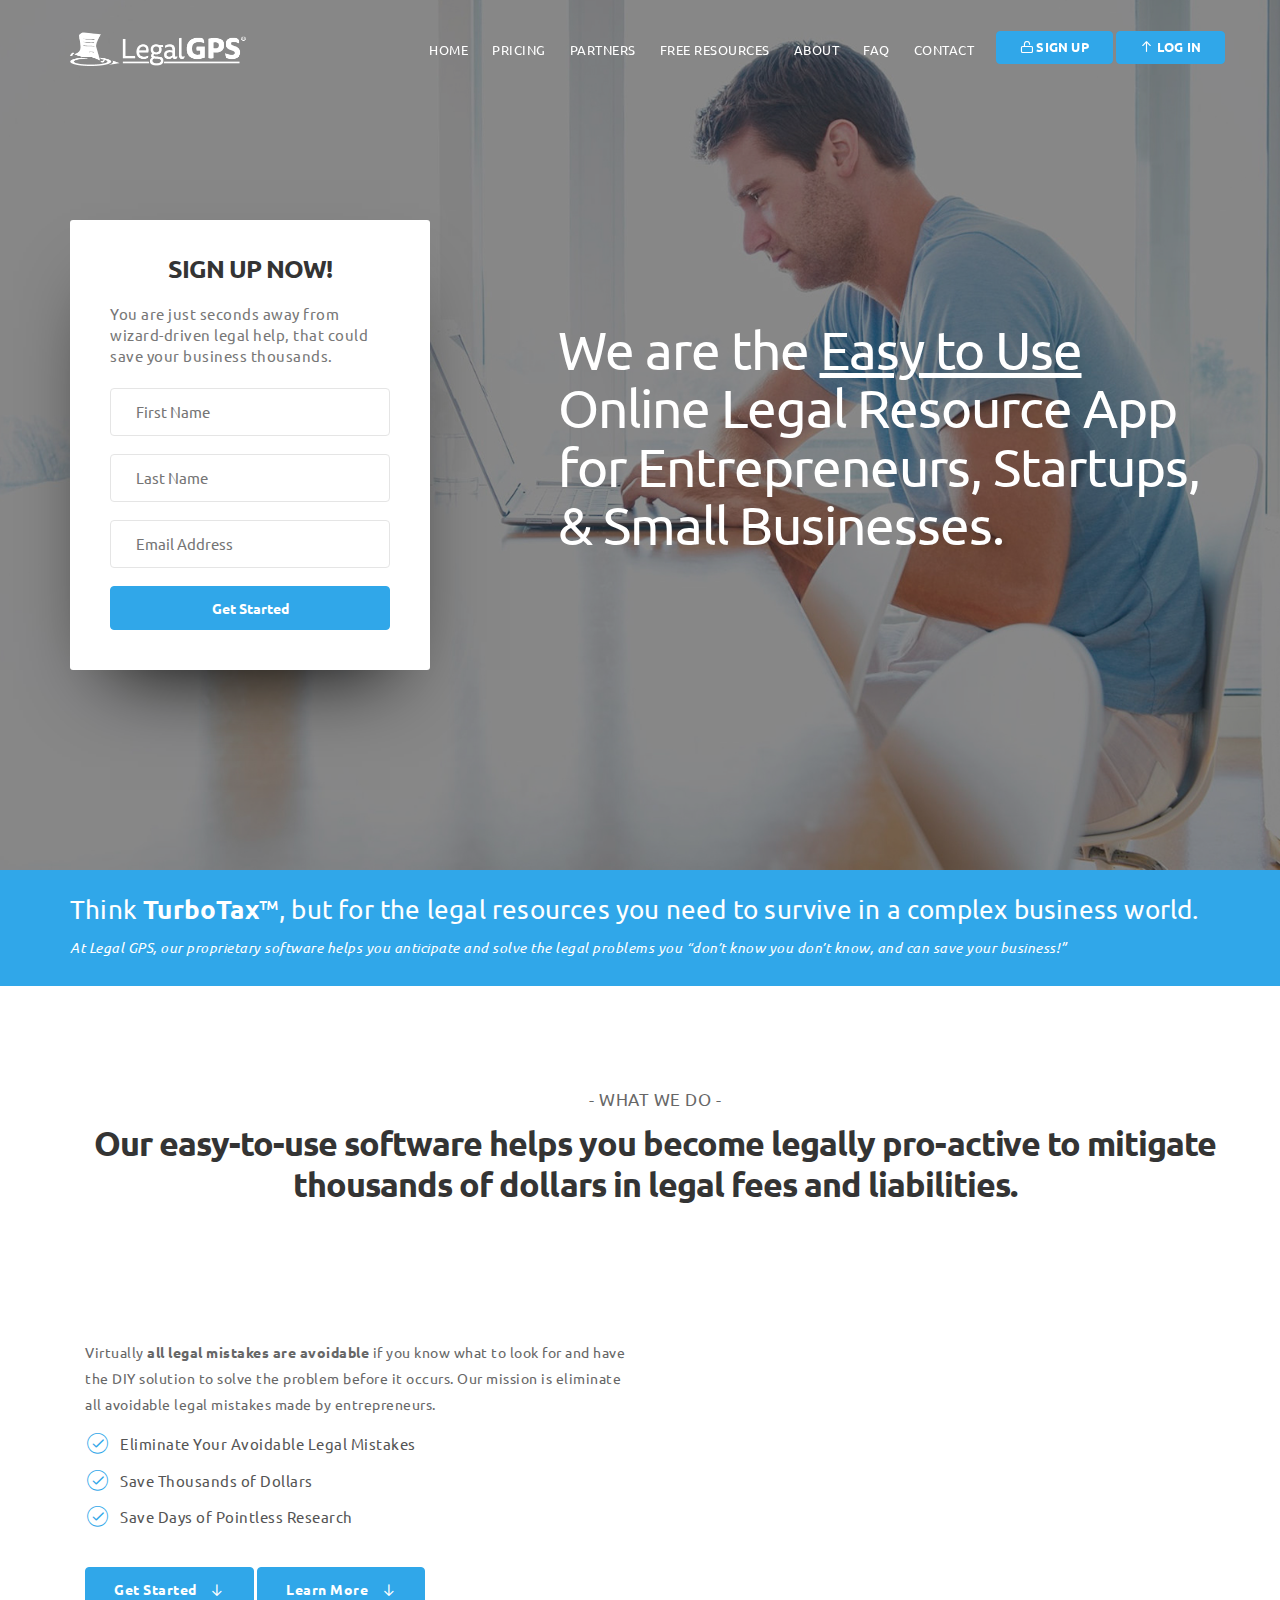
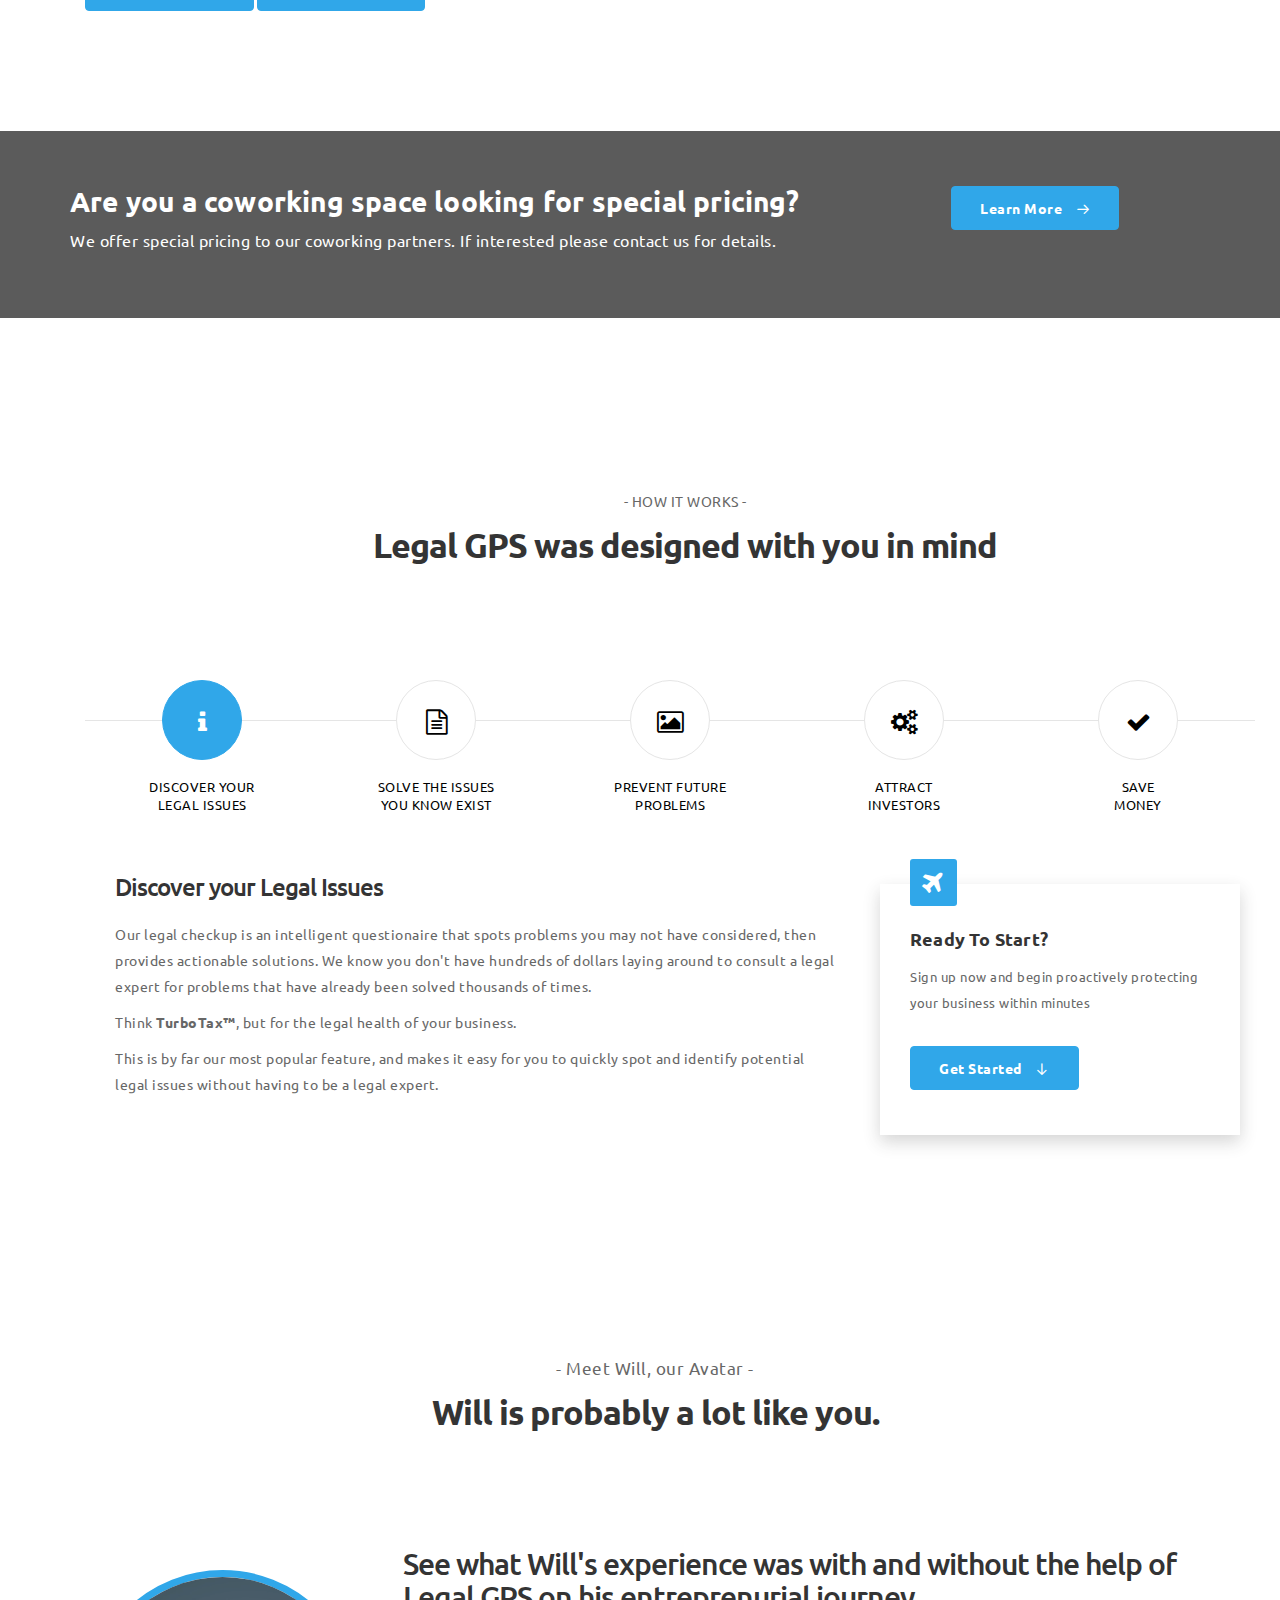
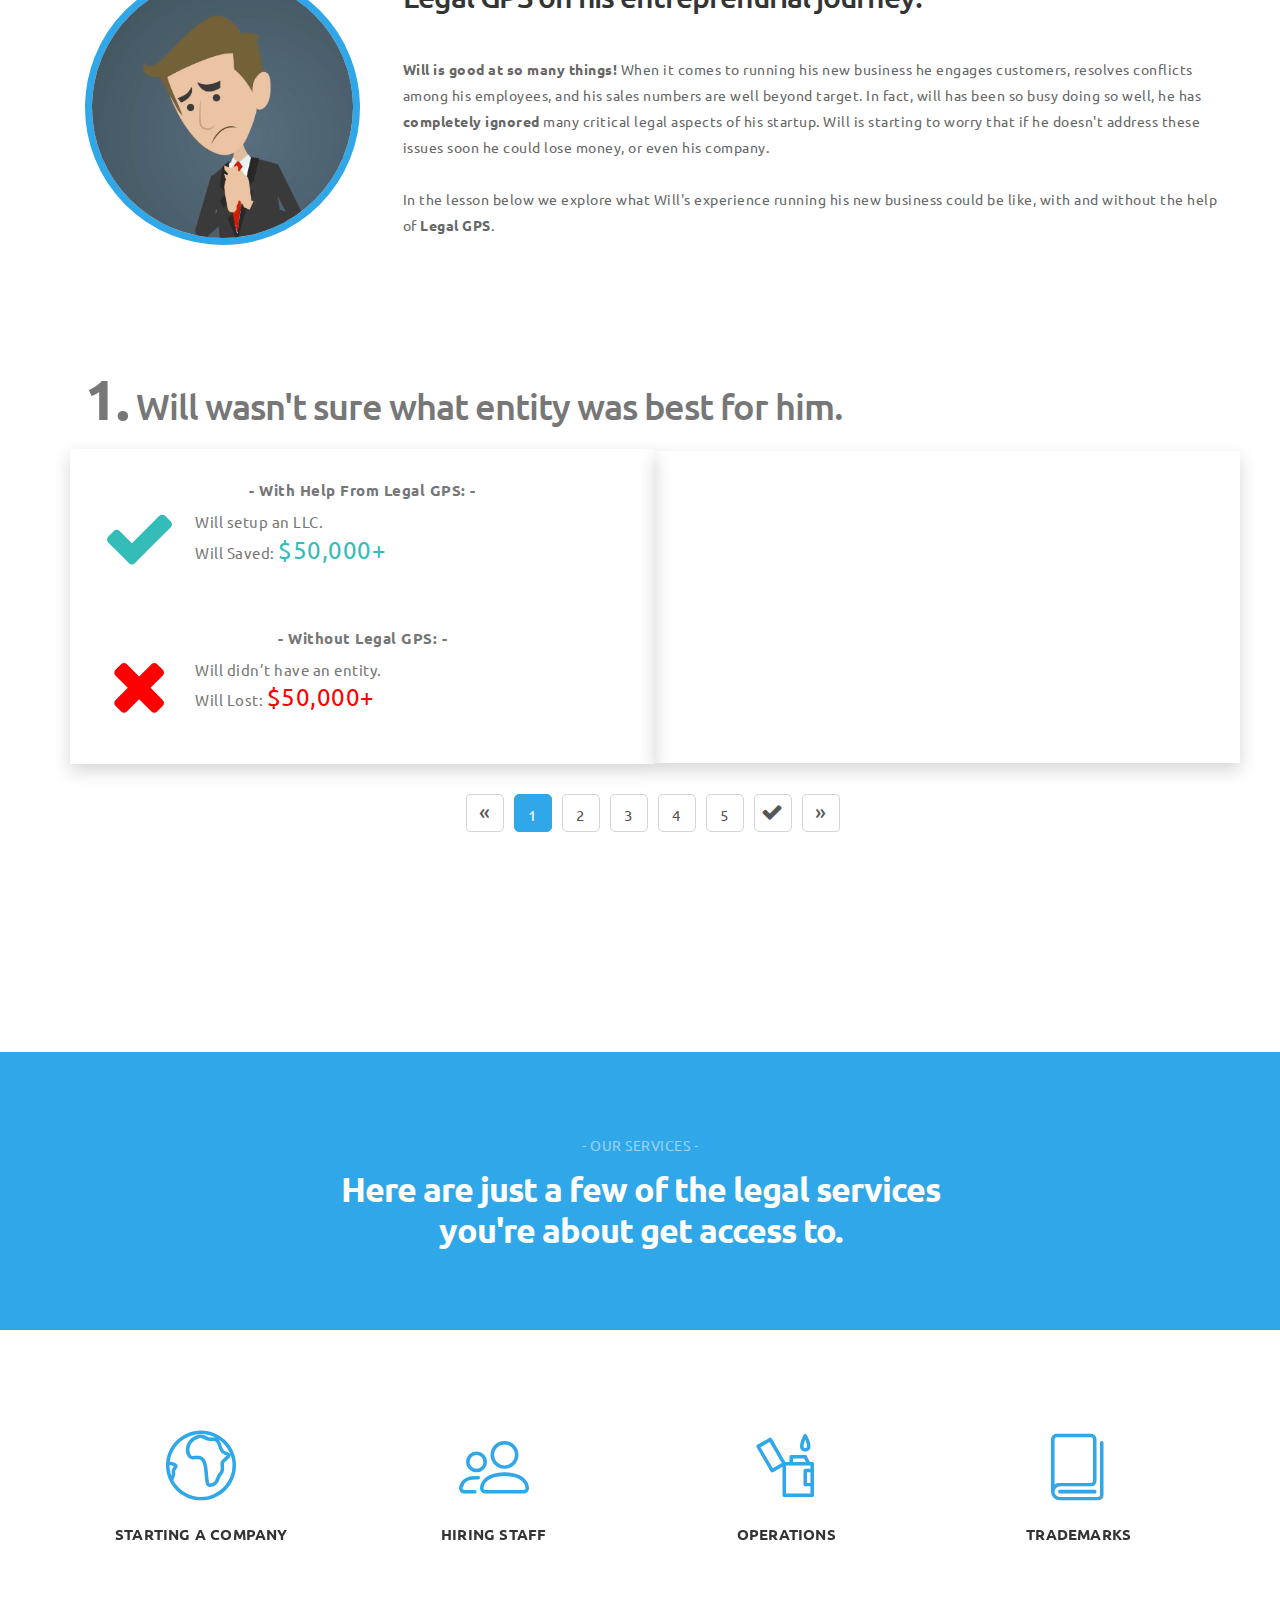
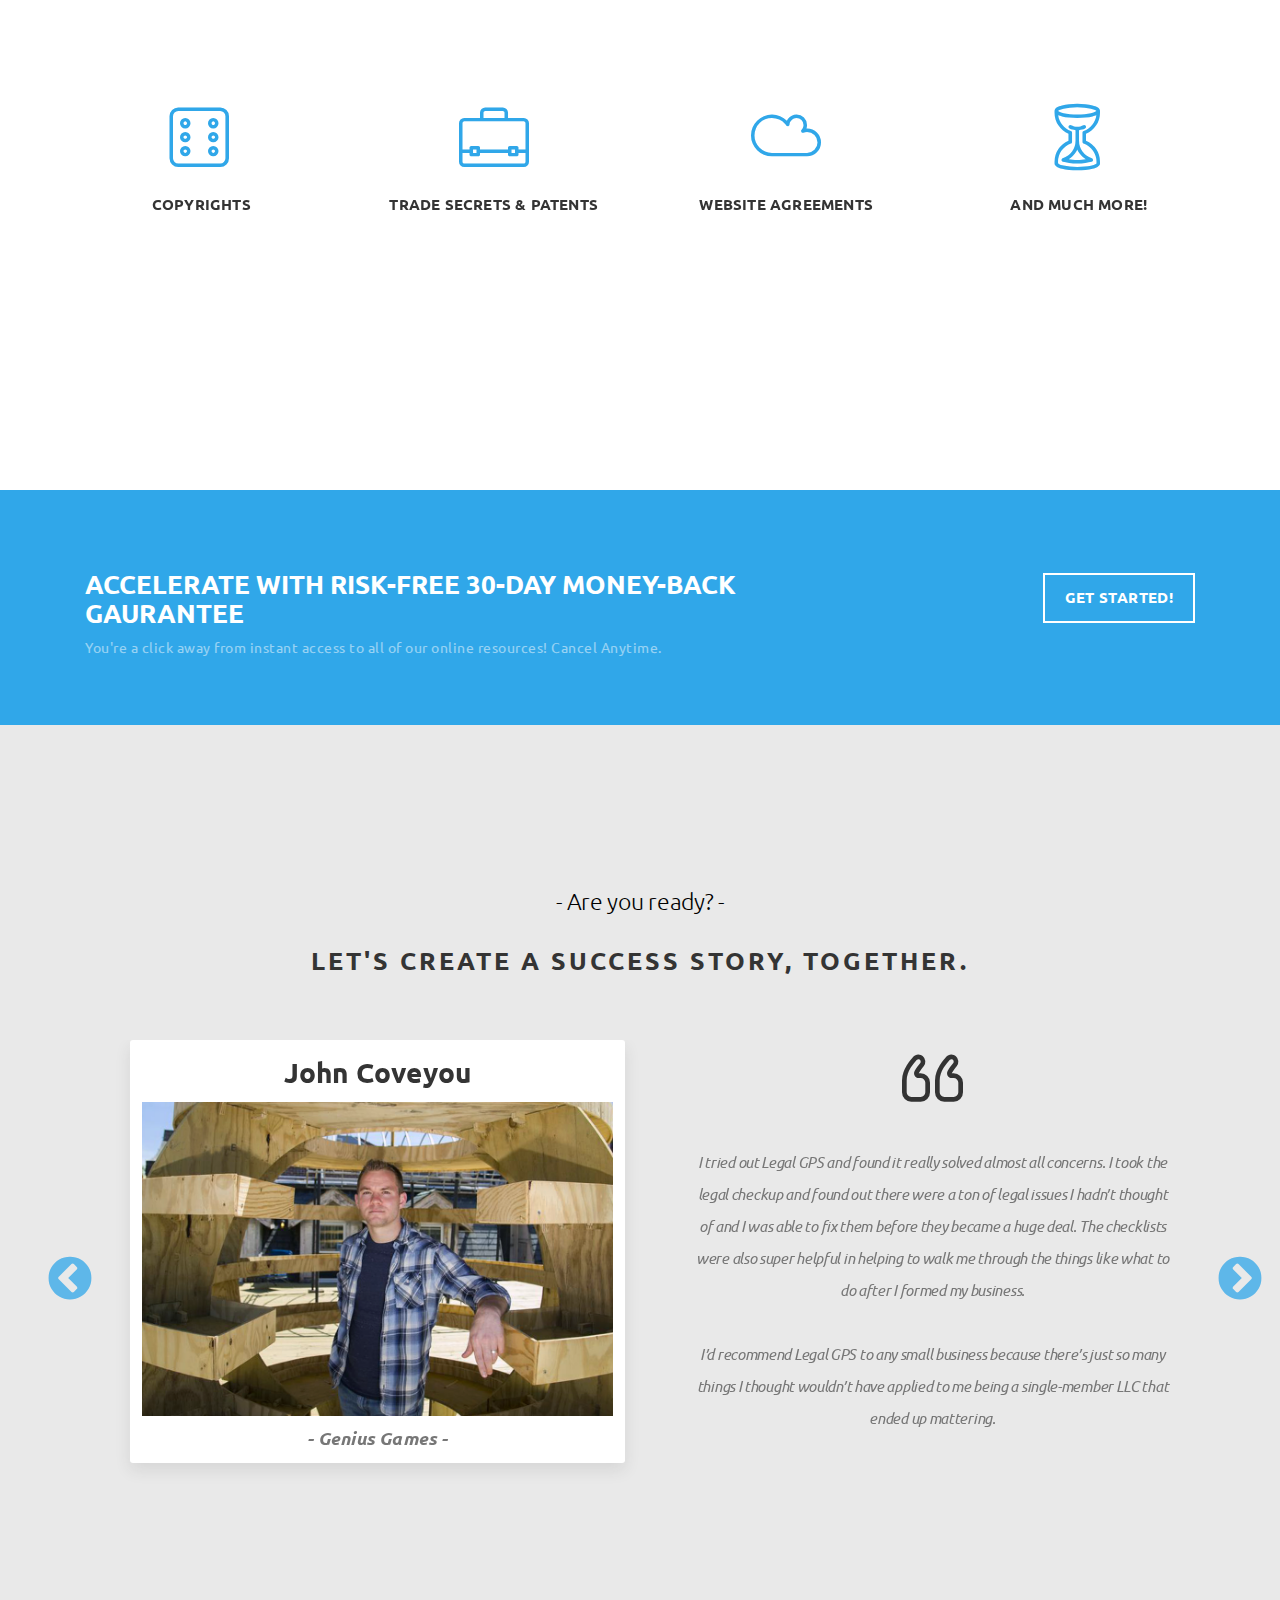
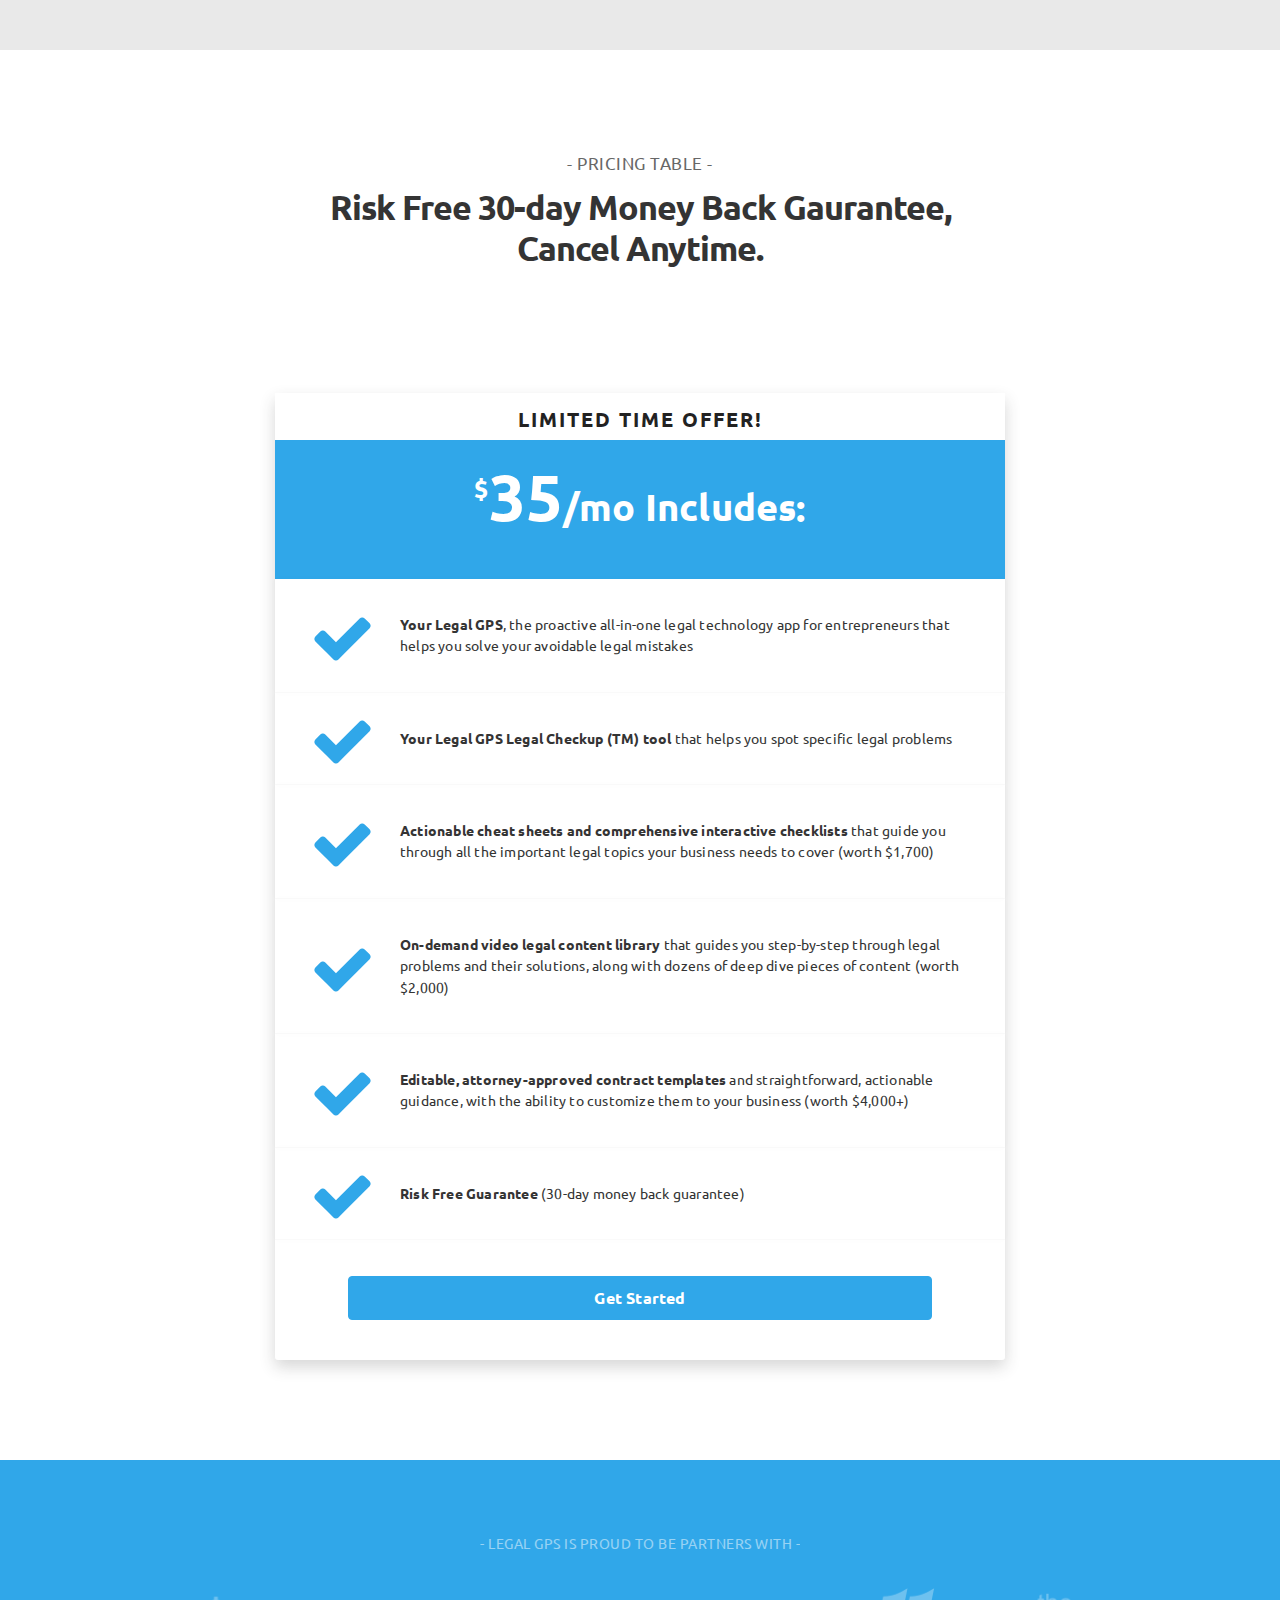
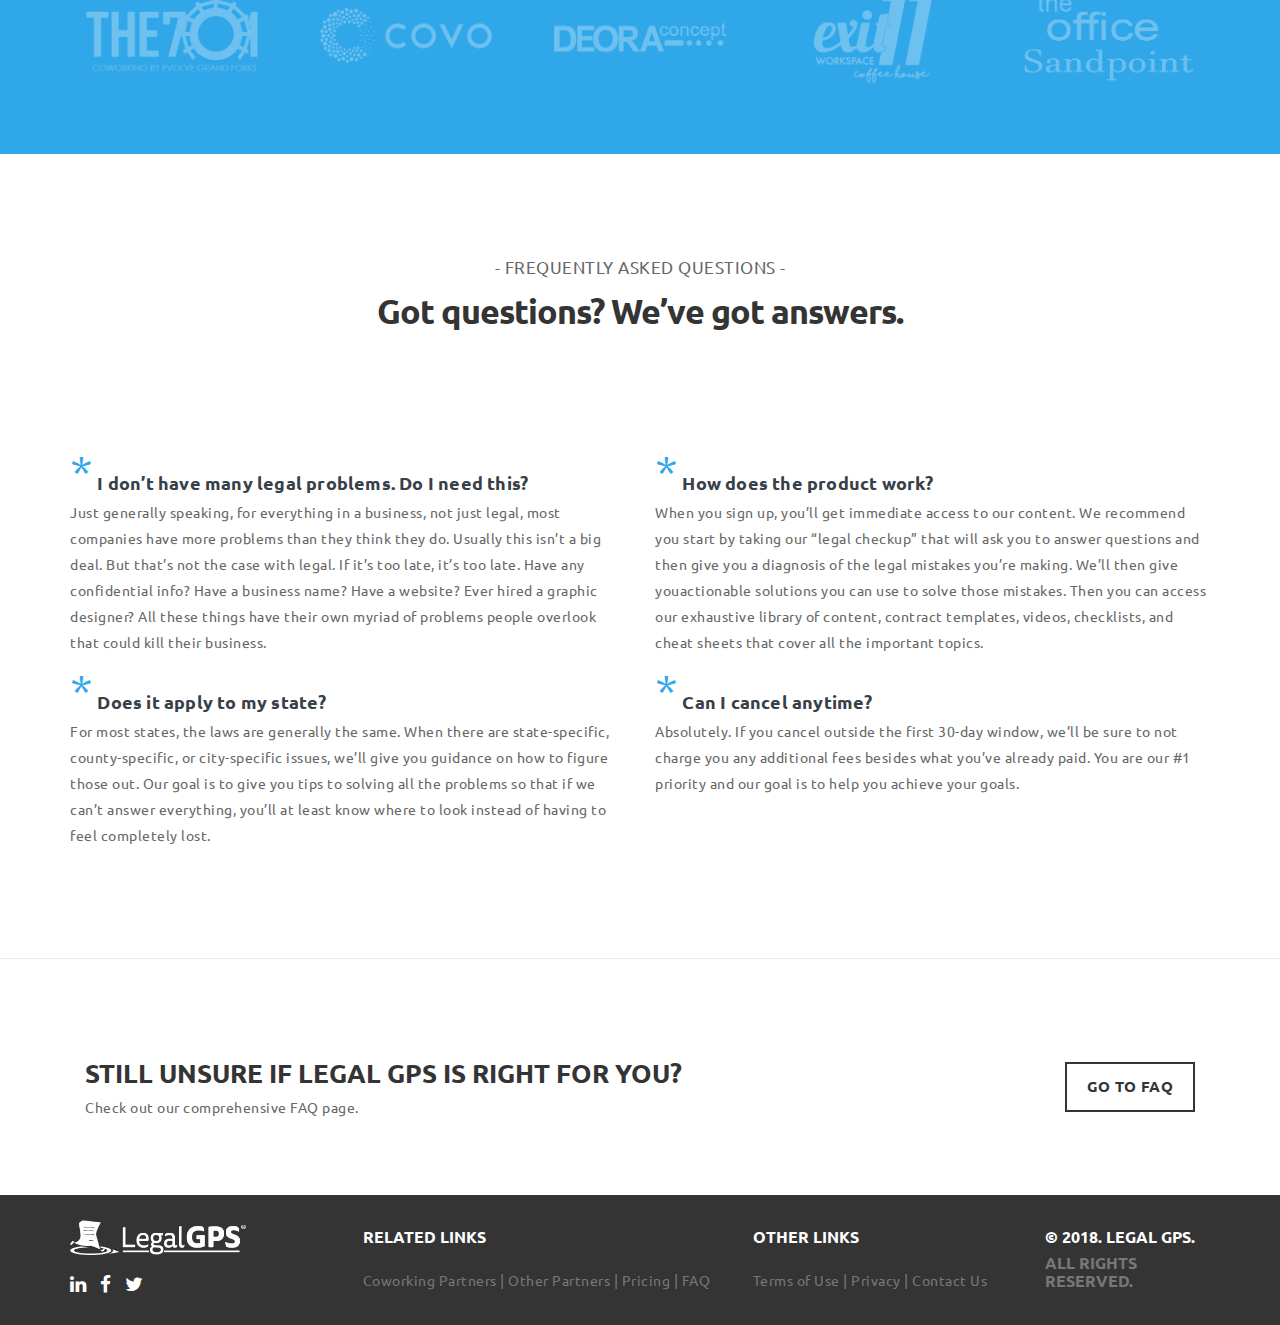
==== index.html @ 576eea69 "first commit" ====
﻿<!DOCTYPE html>
<html lang="en">

<head>

	<meta http-equiv="content-type" content="text/html; charset=UTF-8"> 

	<title>Legal GPS</title>

	<meta name="viewport" content="width=device-width, initial-scale=1.0">
	<meta name="description" content="">
	<meta name="keywords" content="">
	<meta name="author" content="">

	<!-- FAVICON -->
	<link rel="shortcut icon" href="images/favicon.html">

	<!-- BOOTSTRAP -->
	<link rel="stylesheet" href="css/bootstrap.min.css">

	<!-- ICONS -->
	<link rel="stylesheet" href="css/ilmosys-icons.css">
	<link rel="stylesheet" href="css/icons/fontawesome/css/style.css">
	<link rel="stylesheet" href="css/icons/style.css">
	<link rel="stylesheet" href="css/icons/icon2/style.css">
	<link rel="stylesheet" href="js/vendors/swipebox/css/swipebox.min.css">
    

	<!-- THEME / PLUGIN CSS -->
	<link rel="stylesheet" href="js/vendors/slick2/slick.css">
	<link rel="stylesheet" href="js/vendors/slick2/slick-theme.css">
	<link rel="stylesheet" href="css/style.css">
    
	<!-- HTML5 Shim and Respond.js IE8 support of HTML5 elements and media queries -->
	<!-- WARNING: Respond.js doesn't work if you view the page via file:// -->
	<!--[if lt IE 9]>
		<script src="https://oss.maxcdn.com/libs/html5shiv/3.7.0/html5shiv.js"></script>
		<script src="https://oss.maxcdn.com/libs/respond.js/1.4.2/respond.min.js"></script>
	<![endif]-->

</head>
<body id="page-top"> 

<div class="body">
	<!-- HEADER -->
	<header>
		<nav class="navbar-inverse navbar-lg navbar-fixed-top">
			<div class="container">
				<div class="navbar-header">
					<a href="/" class="navbar-brand brand"><img id="logo-header" src="images/logo_primary_white.png"></a>
				</div>
				<button type="button" class="navbar-toggle collapsed" data-toggle="collapse" data-target="#bs-example-navbar-collapse-1" aria-expanded="false">
				<span class="sr-only">Toggle navigation</span>
				<span class="icon-bar"></span>
				<span class="icon-bar"></span>
				<span class="icon-bar"></span>
				</button>

				<div class="collapse navbar-collapse" id="bs-example-navbar-collapse-1">
					<ul class="nav navbar-nav navbar-right navbar-login">
						<li>
							<a href="https://app.legalgps.com/register" target="_blank"><span class="icon-unlock2"></span> Sign Up</a>
						</li>
						<li>
							&nbsp;
						</li>
						<li>
							<a href="https://app.legalgps.com/login" target="_blank"><span class="icon-arrow-up"></span> Log In</a>
						</li>
					</ul>
					<ul class="nav navbar-nav navbar-right">
						<li class="dropdown mm-menu">
							<a href="/">Home</a>
						</li>	
						<li class="dropdown mm-menu">
							<a href="pricing.html">Pricing</a>
						</li>
						<li class="dropdown">
							<a href="coworking-partners.html">Partners</a>
						</li>
						<li class="dropdown">
							<a href="#">Free Resources</a>
							<ul class="dropdown-menu" role="menu">
								<li><a href="avoidable-mistakes.html">Avoidable Legal Mistakes</a></li>
								<li><a href="#subscribe">Monthly Legal Tips</a></li>
							</ul>
						</li>
						<li class="dropdown">
							<a href="about.html">About</a>
						</li>
						<li class="dropdown">
							<a href="faq.html">FAQ</a>
						</li>
						<li class="dropdown">
							<a href="contact.html">Contact</a>
						</li>								
					</ul>
				</div>
			</div>
		</nav>
	</header>

	<!-- INTRO -->
	<div class="intro intro1">
		<div class="overlay"></div>
		<div class="container">
			<div class="row center-content">
				<div class="col-sm-5 col-md-4">
					<div class="intro-form">
						<h4>Sign Up Now!</h4>
						<h7>You are just seconds away from wizard-driven legal help, that could save your business thousands.</h7> 
						<br/><br/>
						<form>
							<input name="form-type" value="contact" type="hidden">
							<fieldset>
								<input placeholder="First Name" id="access-first" type="text">
								<input placeholder="Last Name" id="access-last" type="text">
								<input placeholder="Email Address" id="access-email" type="email">
								<button class="btn btn-block btn-lg btn-primary" type="submit" id="access-btn">Get Started</button>
							</fieldset>
						</form>
					</div>
				</div>
				<div class="col-sm-7 col-md-push-1">
					<h2>We are the <u>Easy to Use</u> <br/> Online Legal Resource 
						App for Entrepreneurs, Startups, & Small Businesses.</h2> 
				</div>
			</div>
		</div>
	</div>

	<!-- INFO CONTENT -->
	<div class="info-content2">
		<div class="container">
			<div class="row">
				<div class="col-md-12">
					<h3>Think <b>TurboTax</b>&#8482;, but for the legal resources you need to survive in a complex business world.</h3>
                    <div class="space10"></div>
					<p>At Legal GPS, our proprietary software helps you anticipate and solve the legal problems you “don’t know you don’t know, and can save your business!”</p>
					
				</div>
			</div>
		</div>
	</div>
    
    <!-- ABOUT -->
    <div class="container">
		<div class="about-inline text-center">
			<div class="container">
	        <p>- WHAT WE DO -</p>
				<h3>Our easy-to-use software helps you become legally pro-active to mitigate thousands of dollars in legal fees and liabilities.</h3>
			</div>
		</div>
	    
		<!-- INFO CONTENT -->
		<div class="info-content">
			<div class="container">
				<div class="row center-content">
					<div class="col-md-6">
	                	<p>Virtually <b>all legal mistakes are avoidable</b> if you know what to look for and have the DIY solution to solve the problem before it occurs. Our mission is eliminate all avoidable legal mistakes made by entrepreneurs.</p>
	                	<ul class="list">
							<li><i class="icon-check"></i> Eliminate Your Avoidable Legal Mistakes</li>
							<li><i class="icon-check"></i> Save Thousands of Dollars</li>
							<li><i class="icon-check"></i> Save Days of Pointless Research</li>
						</ul>
						<div class="space30"></div>
						<a class="btn btn-lg btn-primary" id="pricing-one">Get Started <i class="icon-arrow-down"></i></a>
						<a href="#" class="btn btn-lg btn-primary" id="learn-more-target">Learn More <i class="icon-arrow-down"></i></a>
					</div>

					<div class="col-md-6 text-center">
						<!-- YouTube -->
						<!--<div class="video">
							<iframe src="https://www.youtube.com/embed/2vXF9lN_hfA?rel=0&amp;showinfo=0"  frameborder="0" height="315" width="560"></iframe>
						</div>-->
						<!-- End YouTube -->
						<div class="wistia_responsive_padding" style="padding:56.25% 0 0 0;position:relative;"><div class="wistia_responsive_wrapper" style="height:100%;left:0;position:absolute;top:0;width:100%;"><iframe src="https://fast.wistia.net/embed/iframe/zqgd1g7x68?videoFoam=true" title="Wistia video player" allowtransparency="true" frameborder="0" scrolling="no" class="wistia_embed" name="wistia_embed" allowfullscreen mozallowfullscreen webkitallowfullscreen oallowfullscreen msallowfullscreen width="100%" height="100%"></iframe></div></div>

					</div>
				</div>
			</div>
		</div>
	</div>

	<div class="space100"></div>
	
    <!-- PARALLAX -->
	<section class="parallax-content parallax1 text-center" data-stellar-background-ratio="0.2">
		<div class="overlay-dark"></div>
		<div class="container">
        <div class="row">
		<div class="col-md-8">
			<h4>Are you a coworking space looking for special pricing?</h4>
			<p>We offer special pricing to our coworking partners. If interested please contact us for details.</p>
		</div>
        <div class="row">
        <div class="col-md-4">
			<a href="coworking-partners.html" class="btn btn-lg btn-primary">Learn More <i class="icon-arrow-right"></i></a>
		</div>
        </div>
        </div>
        </div>
	</section>

	<!-- ELEMENTS - PROCESS -->
	<div class="elements-content" id="learn-more-result">
		<div class="container">
			<div class="col-md-12">
				<div class="container">
					<div class="about-inline text-center">
						<div class="container">
				        <p>- HOW IT WORKS -</p>
							<h3>Legal GPS was designed with you in mind</h3>
						</div>
					</div>
					<div class="row">
						<div class="process">
							<div class="process-row nav nav-tabs">
								<div class="process-step">
									<button type="button" class="btn btn-info btn-circle" data-toggle="tab" href="#menu1"><i class="fa fa-info fa-3x"></i></button>
									<small>Discover your<br />legal issues</small>
								</div>
								<div class="process-step">
									<button type="button" class="btn btn-default btn-circle" data-toggle="tab" href="#menu2"><i class="fa fa-file-text-o fa-3x"></i></button>
									<small>Solve the issues<br />you know exist</small>
								</div>
								<div class="process-step">
									<button type="button" class="btn btn-default btn-circle" data-toggle="tab" href="#menu3"><i class="fa fa-image fa-3x"></i></button>
									<small>Prevent future<br />problems</small>
								</div>
								<div class="process-step">
									<button type="button" class="btn btn-default btn-circle" data-toggle="tab" href="#menu4"><i class="fa fa-cogs fa-3x"></i></button>
									<small>Attract<br />investors</small>
								</div>
								<div class="process-step">
									<button type="button" class="btn btn-default btn-circle" data-toggle="tab" href="#menu5"><i class="fa fa-check fa-3x"></i></button>
									<small>Save<br /> money</small>
								</div>
							</div>
						</div>

						<div class="col-md-8">
							<div class="space20"></div>
							<div class="tab-content">
								<div id="menu1" class="tab-pane fade active in">
									<h3>Discover your Legal Issues</h3>
									<div class="space20"></div>
									<p>Our legal checkup is an intelligent questionaire that spots problems you may not have considered, then provides actionable solutions. We know you don't have hundreds of dollars laying around to consult a legal expert for problems that have already been solved thousands of times.</p>
									<p>Think <b>TurboTax&#8482;</b>, but for the legal health of your business.</p>
									<p>This is by far our most popular feature, and makes it easy for you to quickly spot and identify potential legal issues without having to be a legal expert.</p>
								</div>
								<div id="menu2" class="tab-pane fade">
									<h3>Solve the Issues You Know Exist</h3>
									<div class="space20"></div>
									<p>Once you identify your legal problems, solve them using Legal GPS’s actionable contracts, checklists, videos, and cheat sheets.</p>
								</div>
								<div id="menu3" class="tab-pane fade">
									<h3>Prevent Future Problems</h3>
									<div class="space20"></div>
									<p>It’s not just what problems exist now but what could happen in the future. Learn about what to look for and how to avoid future costly legal mistakes.</p>
								</div>
								<div id="menu4" class="tab-pane fade">
									<h3>Attract Investors</h3>
									<div class="space20"></div>
									<p>Investors want to make sure their money is invested in a company that won’t get burned with future problems. Having a solid legal foundation is necessary and without it, your company might never make it past due diligence.</p>
								</div>
								<div id="menu5" class="tab-pane fade">
									<h3>Save Money</h3>
									<div class="space20"></div>
									<p>It’s not just money you save on attorney’s fees or paying for contract templates. Legal GPS also helps you avoid costly legal mistakes you “don’t know you don’t know” that could hurt you in the future and cost you $50,000+ to fix.</p>
								</div>
							</div>
						</div>
						<div class="col-md-4 icon-box-square">
							<div class="space70"></div>
							<div class="text-center">
								<span><i class="fa fa-1x fa-plane"></i></span>
								<div class="services-content">
									<h2>Ready to Start?</h2>
									<p>Sign up now and begin proactively protecting your business within minutes</p>
									<div class="space30"></div>
									<a href="#" class="btn btn-lg btn-primary" id="pricing-three">Get Started <i class="icon-arrow-down"></i></a>
									<div class="space30"></div>
								</div>
							</div>
						</div>	
					</div>
				</div>
			</div>
		</div>
	</div>

	
    <div class="space50"></div>
    <!-- Case study 2 -->
    <div class="container">
		<div class="about-inline text-center">
			<div class="container">
	        <p>- Meet Will, our Avatar -</p>
				<h3>Will is probably a lot like you.</h3>
			</div>
		</div>
		<!-- INFO CONTENT -->
		<div class="info-content">
			<div class="container">
				<div class="row center-content">
					<div class="col-md-3 text-center">
						<img class="img-circle" style="width: 275px; border: 7px solid #30a7e9;" src="./images/clients/will.png">
					</div>

					<div class="col-md-9" style="padding-left: 40px;">
						<h2>See what Will's experience was with and without the help of Legal GPS on his entreprenurial journey.</h2>
						<br/><br/>
						<p>
							<b>Will is good at so many things!</b> When it comes to running his new business he engages customers, resolves conflicts among his employees, and his sales numbers are well beyond target. In fact, will has been <i>so</i> busy doing <i>so</i> well, he has <b>completely ignored</b> many critical legal aspects of his startup. Will is starting to worry that if he doesn't address these issues soon he could lose money, or even his company.  
							<br/><br/>
							In the lesson below we explore what Will's experience running his new business could be like, with and without the help of <b>Legal GPS</b>.
							</p>
						<div class="space30"></div>
					</div>
				</div>
			</div>
		</div>
		<div class="space100"></div>
		<!-- INFO CONTENT -->
		<div class="info-content">
			<div class="container">
				<div class="row">
					<div class="col-md-12">
						<h1 class="text-left mainTitle" style="color: #777;"><b style="font-size: 56px;">1.</b> Will wasn't sure what entity was best for him.</h1>
					</div>
				</div>	
				<div class="space20"></div>	
				<div class="row center-content">
					<div class="col-md-6 paginator-iterator" style="box-shadow: 0px 7px 16px 0px rgba(50, 50, 50, 0.2);">	<div class="space30"></div>
							<div class="with-without-container text-center">
								<b>- With Help From Legal GPS: -</b>
								<div class="with-without-inner-container">
									<table>
										<tr>
											<td style="min-width:110px"><i class="fa fa-check fa-5x" style="color:#33bcb8"></i></td>
											<td class="text-left">
												<span class="with-without-compliment-text">
													<span class="goodTitle">Will setup an LLC.</span><br/>
									
													Will Saved: <span class="goodConsequence" style="color:#33bcb8;font-size:24px;">$50,000+</span>
												</span>
											</td>
										</tr>
									</table>	
								</div>	
								<div class="space50"></div>
								<b>- Without Legal GPS: -</b>
								<div class="with-without-inner-container">
									<table>
										<tr>
											<td style="min-width:110px;"><i class="fa fa-times fa-5x" style="color:red;"></i></td>
											<td class="text-left">
												<span class="with-without-compliment-text">
													<span class="badTitle">Will didn’t have an entity.</span><br/> 
													Will Lost: <span class="badConsequence" style="color:red;font-size:24px;">$50,000+</span>
												</span>
											</td>
										</tr>
									</table>
								</div>
							</div>	
							<div class="conclusion-container" style="display: none;">
								<h2 class="text-left" style="color:red;">&nbsp;&nbsp;&nbsp;&nbsp;Without Legal GPS Will Lost:</h2>
								<div class="services-content text-left">
									<ul class="list" style="padding: 39px;">
										<li><i class="icon-check" style="color:red;"></i> $110,000+</li>
										<li><i class="icon-check" style="color:red;"></i> Goodwill & Business’s Name</li>
										<li><i class="icon-check" style="color:red;"></i> His Trade Secrets</li>
										<li><i class="icon-check" style="color:red;"></i> All IP Assets He Paid Others to Create</li>
										<li><i class="icon-check" style="color:red;"></i> His Company</li>
									</ul>
								</div>
							</div>
							<div class="space40"></div>
						</div>
					<div class="col-md-6 text-center" style="box-shadow: 0px 7px 16px 0px rgba(50, 50, 50, 0.2);">
						<!-- YouTube -->
						<div class="video with-without-container">
							<!--<iframe src="https://www.youtube.com/embed/2vXF9lN_hfA?rel=0&amp;showinfo=0"  frameborder="0" height="315" width="560" class="video-lesson"></iframe>-->
							<div class="wistia_responsive_padding" style="padding:56.25% 0 0 0;position:relative;"><div class="wistia_responsive_wrapper" style="height:100%;left:0;position:absolute;top:0;width:100%;"><iframe src="https://fast.wistia.net/embed/iframe/2sjl8mornw?videoFoam=true" id="will-iframe" title="Wistia video player" allowtransparency="true" frameborder="0" scrolling="no" class="wistia_embed" name="wistia_embed" allowfullscreen mozallowfullscreen webkitallowfullscreen oallowfullscreen msallowfullscreen width="100%" height="100%"></iframe></div></div>
						</div>
						<!-- End YouTube -->
						<div class="conclusion-container" style="display: none">
							<div class="space30"></div>
							<div class="services-content">
								<h2 class="text-left" style="color:#30a7e9;">&nbsp;&nbsp;&nbsp;&nbsp;With Legal GPS Will Saved:</h2>
								<div class="services-content text-left">
									<ul class="list" style="padding: 39px;">
										<li><i class="icon-check" style="color:#30a7e9;"></i> $110,000+</li>
										<li><i class="icon-check" style="color:#30a7e9;"></i> Goodwill & Business’s Name</li>
										<li><i class="icon-check" style="color:#30a7e9;"></i> His Trade Secrets</li>
										<li><i class="icon-check" style="color:#30a7e9;"></i> His IP</li>
										<li><i class="icon-check" style="color:#30a7e9;"></i> His Company</li>
									</ul>
								</div>
								<div class="space40"></div>
								<a href="#" class="btn btn-lg btn-primary" style="position: absolute; bottom: 20px; right: 20px; z-index: 1000;" id="pricing-two">Get Started!<i class="icon-arrow-down"></i></a>
							</div>
						</div>
					</div>
				</div>
				<div class="space30"></div>
				<div class="col-md-12 text-center">
						<ul class="pagination">
							<li class="paginator" data-track-num="prev"><a href="#"><i>&laquo;</i></a></li>
							<li class="paginator active" data-track-num="1"><a href="#">1</a></li>
							<li class="paginator" data-track-num="2"><a href="#">2</a></li>
							<li class="paginator" data-track-num="3"><a href="#">3</a></li>
							<li class="paginator" data-track-num="4"><a href="#">4</a></li>
							<li class="paginator" data-track-num="5"><a href="#">5</a></li>
							<li class="paginator" data-track-num="6"><a href="#"><i class="fa fa-check"></i></a></li>
							<li class="paginator" data-track-num="next"><a href="#"><i>&raquo;</i></a></li>
						</ul>
						<div class="space100"></div>
					</div>	
					<div class="space100"></div>
			</div>
		</div>
	</div>
	<div class="space50"></div>


	<!-- ELEMENTS - FLIPBOX -->
	<div class="elements-content">
		<div class="about-inline text-center cta-wrap bg-primary">
			<div class="container">
	        <p>- OUR SERVICES -</p>
				<h3 style="color: white;">Here are just a few of the legal services <br> you're about get access to. </h3>
			</div>
		</div>
		<div class="space100"></div>
		<div class="container">
			<div class="row">
				<div class="col-md-3">
					<div class="flips1 flips1_alt">
						<div class="flips1_front flipscont1">
						
							<div class="service-box">
								<i class="icon2-earth"></i>
								<div>
									<h4>Starting a Company</h4>
								</div>
							</div>
				
						</div>
						<div class="flips1_back flips1_back_alt flipscont2 icon-box-square">
							<div class="text-center text-center-2">
								<span><i class="fa fa-5x fa-magic fa-clr"></i></span>
								<div class="services-content">
									<ul class="list">
										<li><i class="icon-check"></i> Starting an LLC</li>
										<li><i class="icon-check"></i> Starting a Corporation</li>
										<li><i class="icon-check"></i> All Formation Documents</li>
										<li><i class="icon-check"></i> LLC & Corp Op. Guidance</li>
									</ul>
								</div>
							</div>
						</div>
					</div>
				</div>

				<div class="col-md-3">
					<div class="flips1 flips1_alt">
						<div class="flips1_front flipscont1">
						
							<div class="service-box">
								<i class="icon2-users"></i>
								<div>
									<h4>Hiring Staff</h4>
								</div>
							</div>
				
						</div>
						<div class="flips1_back flips1_back_alt flipscont2 icon-box-square">
							<div class="text-center text-center-2">
								<span><i class="fa fa-5x fa-magic fa-clr"></i></span>
								<div class="services-content">
									<ul class="list">
										<li><i class="icon-check"></i> Forms for Hiring Employees</li>
										<li><i class="icon-check"></i> Forms for Hiring Contractors</li>
										<li><i class="icon-check"></i> Guidance for Hiring All Staff</li>
										<li><i class="icon-check"></i> NDA, Nonsolicit, & Noncompete</li>
									</ul>
								</div>
							</div>
						</div>
					</div>
				</div>

				<div class="col-md-3">
					<div class="flips1 flips1_alt">
						<div class="flips1_front flipscont1">
						
							<div class="service-box">
								<i class="icon2-lighter"></i>
								<div>
									<h4>Operations</h4>
								</div>
							</div>
				
						</div>
						<div class="flips1_back flips1_back_alt flipscont2 icon-box-square">
							<div class="text-center text-center-2">
								<span><i class="fa fa-5x fa-magic fa-clr"></i></span>
								<div class="services-content">
									<ul class="list">
										<li><i class="icon-check"></i> LLC Governance</li>
										<li><i class="icon-check"></i> Corp Governance</li>
										<li><i class="icon-check"></i> Get EIN</li>
										<li><i class="icon-check"></i> Doing Business in Other States</li>
									</ul>
								</div>
							</div>
						</div>
					</div>
				</div>

				<div class="col-md-3">
					<div class="flips1 flips1_alt">
						<div class="flips1_front flipscont1">
						
							<div class="service-box">
								<i class="icon2-book"></i>
								<div>
									<h4>Trademarks</h4>
								</div>
							</div>
				
						</div>
						<div class="flips1_back flips1_back_alt flipscont2 icon-box-square">
							<div class="text-center text-center-2">
								<span><i class="fa fa-5x fa-magic fa-clr"></i></span>
								<div class="services-content">
									<ul class="list">
										<li><i class="icon-check"></i> Trademark Registration Guidance
</li>
										<li><i class="icon-check"></i> Trademark Search Guidance</li>
										<li><i class="icon-check"></i> Making Strong Trademarks</li>
										<li><i class="icon-check"></i> Trademark Infringement Protection</li>
									</ul>
								</div>
							</div>
						</div>
					</div>
				</div>

				<div class="col-md-3">
					<div class="flips1 flips1_alt">
						<div class="flips1_front flipscont1">
						
							<div class="service-box">
								<i class="icon2-dice"></i>
								<div>
									<h4>Copyrights</h4>
								</div>
							</div>
				
						</div>
						<div class="flips1_back flips1_back_alt flipscont2 icon-box-square">
							<div class="text-center text-center-2">
								<span><i class="fa fa-5x fa-magic fa-clr"></i></span>
								<div class="services-content">
									<ul class="list">
										<li><i class="icon-check"></i> Copyright Application Guidance</li>
										<li><i class="icon-check"></i> Avoid Copyright Infringement</li>
										<li><i class="icon-check"></i> Protect Against Copyright Infringement</li>
										<li><i class="icon-check"></i> Should I Copyright?</li>
									</ul>
								</div>
							</div>
						</div>
					</div>
				</div>

				<div class="col-md-3">
					<div class="flips1 flips1_alt">
						<div class="flips1_front flipscont1">
						
							<div class="service-box">
								<i class="icon2-briefcase"></i>
								<div>
									<h4>Trade Secrets & Patents</h4>
								</div>
							</div>
				
						</div>
						<div class="flips1_back flips1_back_alt flipscont2 icon-box-square">
							<div class="text-center text-center-2">
								<span><i class="fa fa-5x fa-magic fa-clr"></i></span>
								<div class="services-content">
									<ul class="list">
										<li><i class="icon-check"></i> Which One to Do</li>
										<li><i class="icon-check"></i> Background for Each</li>
										<li><i class="icon-check"></i> How to Protect Trade Secrets</li>
										<li><i class="icon-check"></i> Patent Fundamentals
</li>
									</ul>
								</div>
							</div>
						</div>
					</div>
				</div>

				<div class="col-md-3">
					<div class="flips1 flips1_alt">
						<div class="flips1_front flipscont1">
						
							<div class="service-box">
								<i class="icon2-cloud"></i>
								<div>
									<h4>Website Agreements</h4>
								</div>
							</div>
				
						</div>
						<div class="flips1_back flips1_back_alt flipscont2 icon-box-square">
							<div class="text-center text-center-2">
								<span><i class="fa fa-5x fa-magic fa-clr"></i></span>
								<div class="services-content">
									<ul class="list">
										<li><i class="icon-check"></i> What Agreements to Know</li>
										<li><i class="icon-check"></i> Terms of Use</li>
										<li><i class="icon-check"></i> Privacy Policy</li>
										<li><i class="icon-check"></i> Legal Essentials for Website</li>
									</ul>
								</div>
							</div>
						</div>
					</div>
				</div>

				<div class="col-md-3">
					<div class="flips1 flips1_alt">
						<div class="flips1_front flipscont1">
						
							<div class="service-box">
								<i class="icon2-hourglass"></i>
								<div>
									<h4>and Much More!</h4>
								</div>
							</div>
				
						</div>
						<div class="flips1_back flips1_back_alt flipscont2 icon-box-square">
							<div class="text-center text-center-2">
								<span><i class="fa fa-5x fa-magic fa-clr"></i></span>
								<div class="services-content">
									<ul class="list">
										<li><i class="icon-check"></i> Licenses & Registrations</li>
										<li><i class="icon-check"></i> State Law Choice of Entity</li>
										<li><i class="icon-check"></i> Tax Choice of Entity</li>
										<li><i class="icon-check"></i> And a ton more content!</li>
									</ul>
								</div>
							</div>
						</div>
					</div>
				</div>
			</div>
		</div>
	</div>
	<div class="clearfix"></div>
	<div class="space30"></div>


	
	<div class="space50"></div>
	<div class="cta-wrap bg-primary">
		<div class="container">
			<div class="col-md-8">
				<h2>Accelerate with risk-free 30-day money-back gaurantee</h2>
				<p>You're a click away from instant access to all of our online resources! Cancel Anytime.</p>
			</div>
			<div class="col-md-4">
				<a id="pricing-four" class="cta-btn">Get Started!</a>
			</div>
		</div>
	</div>
	<div class="space60"></div>
	<!-- TESTIMONIALS -->
	<div class="testimonials testimonials-white">
		<div class="container">
			<div class="section-head text-center col-md-8 col-md-offset-2 space50">
				<p style="color: black;">- Are you ready? -</p>
				<h1>Let's create a success story, together.</h1>
			</div>
			<div class="row">
				<div class="col-md-12 text-center">
					<div class="quote3">
						<div>
							<div class="testi-holder">
								<div class="author author-top">John Coveyou</div>
								<img src="./images/clients/testimonials/Coveyou.png" alt=""/>
								<div class="author author-bottom">- Genius Games -</div>
							</div>
						</div>
						<div>
							<div class="testi-text-holder">
								<p><i class="icon2-Quote"></i>I tried out Legal GPS and found it really solved almost all concerns. I took the legal checkup and found out there were a ton of legal issues I hadn’t thought of and I was able to fix them before they became a huge deal. The checklists were also super helpful in helping to walk me through the things like what to do after I formed my business.<br/><br/>

								I’d recommend Legal GPS to any small business because there’s just so many things I thought wouldn’t have applied to me being a single-member LLC that ended up mattering.
								</p>
							</div>
						</div>
						<div>
							<div class="testi-holder">
								<div class="author author-top">Maxine Clark</div>
								<img src="./images/clients/testimonials/Clark.png" alt=""/>
								<div class="author author-bottom">- Build a Bear -</div>
							</div>
						</div>
						<div>
							<div class="testi-text-holder">
								<p><i class="icon2-Quote"></i>This is a great new business to help entrepreneurs. Doing the right thing legally can a quagmire. I was fortunate to have a great legal team but not everyone can afford it and quite frankly you don't even know what you need until you have spent the money on a lawyer. This should be a huge help!!
								</p>
							</div>
						</div>
						<div>
							<div class="testi-holder">
								<div class="author author-top">Nadja Cajic</div>
								<img src="./images/clients/testimonials/Cajic.png" alt=""/>
								<div class="author author-bottom">- Meedu -</div>
							</div>
						</div>
						<div>
							<div class="testi-text-holder">
								<p><i class="icon2-Quote"></i>I started using Legal GPS because I had heard it was a great way to find out about legal issues I didn’t know, I didn’t know. I spent a lot of time trying to solve my legal problems by reading blogs and using free templates online, but found the whole thing kind of overwhelming and also hinderance because it felt like I’d always get half answers and worry about whether or not it was the right and complete answer.

								<br/><br/>
								So I tried out Legal GPS and found it really solved almost all concerns. I took the legal checkup and found out there were a ton of legal issues I hadn’t thought of and I was able to fix them before they became a huge deal. The checklists were also super helpful in helping to walk me through the things like what to do after I formed my business.

								<br/><br/>
								I’d recommend Legal GPS to any small business because there’s just so many things I thought wouldn’t have applied to me being a single-member LLC that ended up mattering a lot.

								</p>
							</div>
						</div>
						<div>
							<div class="testi-holder">
								<div class="author author-top">Jordan Allison</div>
								<img src="./images/clients/testimonials/Allison.png" alt=""/>
								<div class="author author-bottom">- Sarasota CIty Apparel -</div>
							</div>
						</div>
						<div>
							<div class="testi-text-holder">
								<p><i class="icon2-Quote"></i>Legal GPS helped me figure out 23 things legally I didn’t know I didn’t know. I was able to fix these legal problems before you popped up and I can see how they easily would’ve killed my business. It felt like getting a “cheatsheet” to everything I’ve had to search for in the past.
								</p>
							</div>
						</div>
						<div>
							<div class="testi-holder">
								<div class="author author-top">Steven Horowitz</div>
								<img src="./images/clients/testimonials/Harowitz.png" alt=""/>
								<div class="author author-bottom">- Campfire -</div>
							</div>
						</div>
						<div>
							<div class="testi-text-holder">
								<p><i class="icon2-Quote"></i>I am so grateful for the opportunity to use Legal GPS.  I want to spend my time focusing on my work and less time focusing on the legal aspects.  Using Legal GPS I was able to get a great overview of the business structure I wanted and then had the knowledge on how to act on this.  Luckily for me it even helped me figure out how to manage the structure moving forward once its put in place.  It was the information I needed to be successfull and for that I am incredibly grateful.
								</p>
							</div>
						</div>
						<div>
							<div class="testi-holder">
								<div class="author author-top">Zim Hang</div>
								<img src="./images/clients/testimonials/Hang.png" alt=""/>
								<div class="author author-bottom">- Chrona Sleep -</div>
							</div>
						</div>
						<div>
							<div class="testi-text-holder">
								<p><i class="icon2-Quote"></i>Legal GPS was exactly what we needed for startup. The questionnaires and actionable guidance helped us issue-spot a lot of legal issues and solve them by ourselves.
								</p>
							</div>
						</div>
					</div>
				</div>
			</div>
		</div>
	</div>

	<div class="clearfix"></div>

	<!-- TESTIMONIALS -->
    <div class="container" id="pricingTable">
	<div class="about-inline text-center">
        <p>- PRICING TABLE -</p>
			<h3>Risk Free 30-day Money Back Gaurantee,<br> Cancel Anytime. </h3>
		</div>
	</div>

	<!-- PRICING -->
	<div class="pricing">
		<div class="container">
			<div class="row">
				<div class="col-md-12">

					<!-- Pricing Plan - 1 -->
					<!--<div class="col-md-6 col-sm-6">
						<div class="pricing__item">
							<h3 class="pricing__title">MONTHLY</h3>
							<div class="pricing__price"><span class="pricing__currency">$</span>35<span style="font-size: 38px">/mo</span></div>
							<div class="pricing__feature-list-container">
								<ul class="pricing__feature-list">
									<li class="pricing__feature"><b>Your Legal GPS</b>, the proactive all-in-one legal technology app for entrepreneurs that helps you solve your avoidable legal mistakes</li>
									<li class="pricing__feature"><b>Your Legal GPS Legal Checkup (TM) tool</b> that helps you spot specific legal problems</li>
									<li class="pricing__feature"><b>Actionable cheat sheets and comprehensive interactive checklists</b> that guide you through all the important legal topics your business needs to cover (worth $1,700)</li>
	                                <li class="pricing__feature"><b>On-demand video legal content library</b> that guides you step-by-step through legal problems and their solutions, along with dozens of deep dive pieces of content (worth $2,000)</li>
									<li class="pricing__feature"><b>Editable, attorney-approved contract templates</b> and straightforward, actionable guidance, with the ability to customize them to your business (worth $4,000+)</li>
									<li class="pricing__feature"><b>Risk Free Guarantee</b> (30-day money back guarantee)</li>
								</ul>
								<button class="btn btn-default">Choose Plan</button>
							</div>
						</div>
					</div>-->

					<!-- Pricing Plan - 2 -->
					<div class="col-md-2 col-sm-2">&nbsp;</div>
					<div class="col-md-8 col-sm-8">
						<div class="pricing__item pricing__item__popular">
							<h3 class="pricing__title">limited time offer!</h3>
							<div class=" pricing__price_blue pricing__price"><span class="pricing__currency_blue pricing__currency">$</span>35<span style="font-size: 38px">/mo Includes:</span></div>
							<div class="pricing__feature-list-container">
								<ul class="pricing__feature-list">
									<li class="pricing__feature"><b>Your Legal GPS</b>, the proactive all-in-one legal technology app for entrepreneurs that helps you solve your avoidable legal mistakes</li>
									<li class="pricing__feature"><b>Your Legal GPS Legal Checkup (TM) tool</b> that helps you spot specific legal problems</li>
									<li class="pricing__feature"><b>Actionable cheat sheets and comprehensive interactive checklists</b> that guide you through all the important legal topics your business needs to cover (worth $1,700)</li>
	                                <li class="pricing__feature"><b>On-demand video legal content library</b> that guides you step-by-step through legal problems and their solutions, along with dozens of deep dive pieces of content (worth $2,000)</li>
									<li class="pricing__feature"><b>Editable, attorney-approved contract templates</b> and straightforward, actionable guidance, with the ability to customize them to your business (worth $4,000+)</li>
									<li class="pricing__feature"><b>Risk Free Guarantee</b> (30-day money back guarantee)</li>
								</ul>
								<a href="https://app.legalgps.com/register" class="btn btn-default">Get Started</a>
							</div>
						</div>
					</div>
					<div class="col-md-2 col-sm-2">&nbsp;</div>
				</div>
			</div>
		</div>
	</div>

	<div class="clearfix space90"></div>
		<!-- ELEMENTS-CLIENTS -->
		<div class="elements-content bg-primary">
			<div class="container">
				<div class="row">
					<p style="text-align: center;color:white;opacity:.5;">- LEGAL GPS IS PROUD TO BE PARTNERS WITH  -</p>
					<br/>
					<ul class="clients no-padding text-center">
						<li><img src="images/clients/logos_partners/1.png" class="img-responsive center-block" alt=""/></li>
						<li><img src="images/clients/logos_partners/2.png" class="img-responsive center-block" alt=""/></li>
						<li><img src="images/clients/logos_partners/3.png" class="img-responsive center-block" alt=""/></li>
						<li><img src="images/clients/logos_partners/4.png" class="img-responsive center-block" alt=""/></li>
						<li><img src="images/clients/logos_partners/5.png" class="img-responsive center-block" alt=""/></li>
					</ul>
				</div>
			</div>
		</div>


	<!-- FREQUENTLY ASKED QUESTIONS -->
    <div class="container" id="pricing">
	<div class="about-inline text-center">
        <p>- FREQUENTLY ASKED QUESTIONS  -</p>
			<h3>Got questions? We’ve got answers.</h3>
		</div>
	</div>

	<div class="container">
		<div class="row">
			<div class="col-md-6 col-sm-6">
            	<div class="faq">
				<h4> <span>*</span> I don’t have many legal problems. Do I need this?</h4>
				<p>Just generally speaking, for everything in a business, not just legal, most companies have more problems than they think they do. Usually this isn’t a big deal.
				But that’s not the case with legal. If it’s too late, it’s too late. Have any confidential info? Have a business name? Have a website? Ever hired a graphic designer? All these things have their own myriad of problems people overlook that could kill their business.
				</p>
                </div>
            </div>
            
            <div class="col-md-6 col-sm-6">
            	<div class="faq">
				<h4> <span>*</span> How does the product work?</h4>
				<p>When you sign up, you’ll get immediate access to our content. We recommend you start by taking our “legal checkup” that will ask you to answer questions and then give you a diagnosis of the legal mistakes you’re making. We’ll then give youactionable solutions you can use to solve those mistakes.
				Then you can access our exhaustive library of content, contract templates, videos, checklists, and cheat sheets that cover all the important topics. 
				</p>
                </div>
            </div>
            
            <div class="col-md-6 col-sm-6">
            	<div class="faq">
				<h4> <span>*</span> Does it apply to my state?</h4>
				<p>For most states, the laws are generally the same. When there are state-specific, county-specific, or city-specific issues, we’ll give you guidance on how to figure those out. Our goal is to give you tips to solving all the problems so that if we can’t answer everything, you’ll at least know where to look instead of having to feel completely lost.</p>
                </div>
            </div>
            
            <div class="col-md-6 col-sm-6">
            	<div class="faq">
				<h4> <span>*</span> Can I cancel anytime?</h4>
				<p>Absolutely. If you cancel outside the first 30-day window, we’ll be sure to not charge you any additional fees besides what you’ve already paid. You are our #1 priority and our goal is to help you achieve your goals.</p>
                </div>
            </div>
		</div>
	</div>			
    <div class="space100"></div>
    <hr/>
    <div class="cta-wrap">
		<div class="container">
			<div class="col-md-9">
				<h2>Still unsure if Legal GPS is right for you?</h2>
				<p>Check out our comprehensive FAQ page.</p>
			</div>
			<div class="col-md-3">
				<a href="faq.html" class="cta-btn">GO TO FAQ</a>
			</div>
		</div>
	</div>
	


	<!-- FOOTER -->
	<footer class="footer2" id="footer2">
		<div class="container">
			<div class="row">
				<div class="col-md-3">
					<a href="index.html" class="footer-logo"><img src="images/logo_primary_white.png"></a>
					<!--<p>Lorem ipsum dolor sit amet, consectetur adipiscing elit. Etiam et purus a odio finibus bibendum in sit amet leo. Mauris feugiat erat tellus.</p>-->
					<div class="space20"></div>
					<div class="footer-social space30">
						<a href="https://www.linkedin.com/company/legalgps/" class="fa fa-linkedin" target="_blank"></a>
						<a href="https://business.facebook.com/legalgps/" class="fa fa-facebook" target="_blank"></a>
						<a href="https://twitter.com/legalgps" class="fa fa-twitter" target="_blank"></a>
						<!--<a href="#" class="fa fa-dribbble"></a>-->
						<!--<a href="#" class="fa fa-google-plus"></a>-->
						<!--<a href="#" class="fa fa-instagram"></a>-->
					</div>
				</div>

				<div class="col-md-4 footerP">
					<h5>RELATED LINKS</h5>
					<a href="coworking-partners.html"><p>Coworking Partners</p></a>&nbsp;|
                    <a href="contact.html"><p>Other Partners</p></a>&nbsp;| 
                    <a href="pricing.html"><p>Pricing</p></a>&nbsp;|
                  
                    <a href="about-faq.html#faq-accord"><p>FAQ</p></a>
				</div>

                
                <div class="col-md-3 footerP">
					<h5>OTHER LINKS</h5>
					<a href="terms-of-use.html"><p>Terms of Use</p></a>&nbsp;|
                    <a href="privacy.html"><p>Privacy</p></a>&nbsp;|
                    <a href="contact.html"><p>Contact Us</p></a>
				</div>
				<div class="col-md-2 footerP">
					<h5>&copy; 2018. Legal GPS.<br/><span class="rights-reserved">All rights reserved.</span></h5>
				</div>	

				<!--<div class="col-md-5">-->
               	 <!--<h5>PAYMENT METHODS</h5>-->
                 	<!--<img src="images/payment/1.png"> &nbsp;-->
                    <!--<img src="images/payment/2.png"> &nbsp;-->
                     <!--<img src="images/payment/3.png"> &nbsp;-->
                      <!--<img src="images/payment/4.png">-->
					<!--<p>© 2018. Legal GPS. All Rights Reserved. 
					</p>
                    
				</div>-->
			</div>
		</div>
	</footer>

	<!-- COPYRIGHT -->
	<!--<div class="footer-copy">
		<div class="container">
			&copy; 2018. Legal GPS. All rights reserved.
		</div>
	</div>-->
</div>


<!-- JAVASCRIPT =============================-->
<script src="js/jquery.js"></script>
<script src="js/bootstrap.min.js"></script>
<script src="js/vendors/slick2/slick.min.js"></script>
<script src="js/vendors/jquery.easing.min.js"></script>
<script src="js/vendors/stellar.js"></script>
<script src="js/vendors/isotope/isotope.pkgd.js"></script>
<script src="js/vendors/swipebox/js/jquery.swipebox.min.js"></script>
<script src="js/main.js"></script>
<script src="js/vendors/mc/jquery.ketchup.all.min.js"></script>
<script src="js/vendors/mc/main.js"></script>
<script src="https://fast.wistia.net/assets/external/E-v1.js" async></script>

</body>

</html>
---- css/ilmosys-icons.css ----
@font-face {
  font-family: 'ilmosys-icons';
  src:  url('../fonts/ilmosys-icons.eot?e25dab');
  src:  url('../fonts/ilmosys-icons.eot?e25dab#iefix') format('embedded-opentype'),
    url('../fonts/ilmosys-icons.ttf?e25dab') format('truetype'),
    url('../fonts/ilmosys-icons.woff?e25dab') format('woff'),
    url('../fonts/ilmosys-icons.svg?e25dab#ilmosys-icons') format('svg');
  font-weight: normal;
  font-style: normal;
}

i {
  /* use !important to prevent issues with browser extensions that change fonts */
  speak: none;
  font-style: normal;
  font-weight: normal;
  font-variant: normal;
  text-transform: none;
  line-height: 1;

  /* Better Font Rendering =========== */
  -webkit-font-smoothing: antialiased;
  -moz-osx-font-smoothing: grayscale;
}

[class^="ilmosys-"], [class*="ilmosys-"] {
    /* use !important to prevent issues with browser extensions that change fonts */
    font-family: 'ilmosys-icons' !important;
    speak: none;
    font-style: normal;
    font-weight: normal;
    font-variant: normal;
    text-transform: none;
    line-height: 1;

}

.ilmosys-calendar-full:before {
  content: "\e90a";
}
.ilmosys-car:before {
  content: "\e90b";
}
.ilmosys-bus:before {
  content: "\e90c";
}
.ilmosys-camera:before {
  content: "\e90d";
}
.ilmosys-camera-video:before {
  content: "\e90e";
}
.ilmosys-bug:before {
  content: "\e90f";
}
.ilmosys-book-2:before {
  content: "\e910";
}
.ilmosys-bold:before {
  content: "\e911";
}
.ilmosys-book:before {
  content: "\e912";
}
.ilmosys-bicycle:before {
  content: "\e913";
}
.ilmosys-alarm:before {
  content: "\e900";
}
.ilmosys-apartment:before {
  content: "\e901";
}
.ilmosys-arrow-down:before {
  content: "\e902";
}
.ilmosys-arrow-down-circle:before {
  content: "\e903";
}
.ilmosys-arrow-left:before {
  content: "\e904";
}
.ilmosys-arrow-left-circle:before {
  content: "\e905";
}
.ilmosys-arrow-right:before {
  content: "\e906";
}
.ilmosys-arrow-right-circle:before {
  content: "\e907";
}
.ilmosys-arrow-up:before {
  content: "\e908";
}
.ilmosys-arrow-up-circle:before {
  content: "\e909";
}
---- css/icons/fontawesome/css/style.css ----
/*!
 *  Font Awesome 4.5.0 by @davegandy - http://fontawesome.io - @fontawesome
 *  License - http://fontawesome.io/license (Font: SIL OFL 1.1, CSS: MIT License)
 */
/* FONT PATH
 * -------------------------- */
@font-face {
  font-family: 'FontAwesome';
  src: url('../fonts/fontawesome-webfont3295.eot?v=4.5.0');
  src: url('../fonts/fontawesome-webfontd41d.eot?#iefix&v=4.5.0') format('embedded-opentype'), url('../fonts/fontawesome-webfont3295.woff2?v=4.5.0') format('woff2'), url('../fonts/fontawesome-webfont3295.woff?v=4.5.0') format('woff'), url('../fonts/fontawesome-webfont3295.ttf?v=4.5.0') format('truetype'), url('../fonts/fontawesome-webfont3295.svg?v=4.5.0#fontawesomeregular') format('svg');
  font-weight: normal;
  font-style: normal;
}
.fa {
  display: inline-block;
  font: normal normal normal 14px/1 FontAwesome;
  font-size: inherit;
  text-rendering: auto;
  -webkit-font-smoothing: antialiased;
  -moz-osx-font-smoothing: grayscale;
}
/* makes the font 33% larger relative to the icon container */
.fa-lg {
  font-size: 1.33333333em;
  line-height: 0.75em;
  vertical-align: -15%;
}
.fa-2x {
  font-size: 2em;
}
.fa-3x {
  font-size: 3em;
}
.fa-4x {
  font-size: 4em;
}
.fa-5x {
  font-size: 5em;
}
.fa-fw {
  width: 1.28571429em;
  text-align: center;
}
.fa-ul {
  padding-left: 0;
  margin-left: 2.14285714em;
  list-style-type: none;
}
.fa-ul > li {
  position: relative;
}
.fa-li {
  position: absolute;
  left: -2.14285714em;
  width: 2.14285714em;
  top: 0.14285714em;
  text-align: center;
}
.fa-li.fa-lg {
  left: -1.85714286em;
}
.fa-border {
  padding: .2em .25em .15em;
  border: solid 0.08em #eeeeee;
  border-radius: .1em;
}
.fa-pull-left {
  float: left;
}
.fa-pull-right {
  float: right;
}
.fa.fa-pull-left {
  margin-right: .3em;
}
.fa.fa-pull-right {
  margin-left: .3em;
}
/* Deprecated as of 4.4.0 */
.pull-right {
  float: right;
}
.pull-left {
  float: left;
}
.fa.pull-left {
  margin-right: .3em;
}
.fa.pull-right {
  margin-left: .3em;
}
.fa-spin {
  -webkit-animation: fa-spin 2s infinite linear;
  animation: fa-spin 2s infinite linear;
}
.fa-pulse {
  -webkit-animation: fa-spin 1s infinite steps(8);
  animation: fa-spin 1s infinite steps(8);
}
@-webkit-keyframes fa-spin {
  0% {
    -webkit-transform: rotate(0deg);
    transform: rotate(0deg);
  }
  100% {
    -webkit-transform: rotate(359deg);
    transform: rotate(359deg);
  }
}
@keyframes fa-spin {
  0% {
    -webkit-transform: rotate(0deg);
    transform: rotate(0deg);
  }
  100% {
    -webkit-transform: rotate(359deg);
    transform: rotate(359deg);
  }
}
.fa-rotate-90 {
  filter: progid:DXImageTransform.Microsoft.BasicImage(rotation=1);
  -webkit-transform: rotate(90deg);
  -ms-transform: rotate(90deg);
  transform: rotate(90deg);
}
.fa-rotate-180 {
  filter: progid:DXImageTransform.Microsoft.BasicImage(rotation=2);
  -webkit-transform: rotate(180deg);
  -ms-transform: rotate(180deg);
  transform: rotate(180deg);
}
.fa-rotate-270 {
  filter: progid:DXImageTransform.Microsoft.BasicImage(rotation=3);
  -webkit-transform: rotate(270deg);
  -ms-transform: rotate(270deg);
  transform: rotate(270deg);
}
.fa-flip-horizontal {
  filter: progid:DXImageTransform.Microsoft.BasicImage(rotation=0, mirror=1);
  -webkit-transform: scale(-1, 1);
  -ms-transform: scale(-1, 1);
  transform: scale(-1, 1);
}
.fa-flip-vertical {
  filter: progid:DXImageTransform.Microsoft.BasicImage(rotation=2, mirror=1);
  -webkit-transform: scale(1, -1);
  -ms-transform: scale(1, -1);
  transform: scale(1, -1);
}
:root .fa-rotate-90,
:root .fa-rotate-180,
:root .fa-rotate-270,
:root .fa-flip-horizontal,
:root .fa-flip-vertical {
  filter: none;
}
.fa-stack {
  position: relative;
  display: inline-block;
  width: 2em;
  height: 2em;
  line-height: 2em;
  vertical-align: middle;
}
.fa-stack-1x,
.fa-stack-2x {
  position: absolute;
  left: 0;
  width: 100%;
  text-align: center;
}
.fa-stack-1x {
  line-height: inherit;
}
.fa-stack-2x {
  font-size: 2em;
}
.fa-inverse {
  color: #ffffff;
}
/* Font Awesome uses the Unicode Private Use Area (PUA) to ensure screen
   readers do not read off random characters that represent icons */
.fa-glass:before {
  content: "\f000";
}
.fa-music:before {
  content: "\f001";
}
.fa-search:before {
  content: "\f002";
}
.fa-envelope-o:before {
  content: "\f003";
}
.fa-heart:before {
  content: "\f004";
}
.fa-star:before {
  content: "\f005";
}
.fa-star-o:before {
  content: "\f006";
}
.fa-user:before {
  content: "\f007";
}
.fa-film:before {
  content: "\f008";
}
.fa-th-large:before {
  content: "\f009";
}
.fa-th:before {
  content: "\f00a";
}
.fa-th-list:before {
  content: "\f00b";
}
.fa-check:before {
  content: "\f00c";
}
.fa-remove:before,
.fa-close:before,
.fa-times:before {
  content: "\f00d";
}
.fa-search-plus:before {
  content: "\f00e";
}
.fa-search-minus:before {
  content: "\f010";
}
.fa-power-off:before {
  content: "\f011";
}
.fa-signal:before {
  content: "\f012";
}
.fa-gear:before,
.fa-cog:before {
  content: "\f013";
}
.fa-trash-o:before {
  content: "\f014";
}
.fa-home:before {
  content: "\f015";
}
.fa-file-o:before {
  content: "\f016";
}
.fa-clock-o:before {
  content: "\f017";
}
.fa-road:before {
  content: "\f018";
}
.fa-download:before {
  content: "\f019";
}
.fa-arrow-circle-o-down:before {
  content: "\f01a";
}
.fa-arrow-circle-o-up:before {
  content: "\f01b";
}
.fa-inbox:before {
  content: "\f01c";
}
.fa-play-circle-o:before {
  content: "\f01d";
}
.fa-rotate-right:before,
.fa-repeat:before {
  content: "\f01e";
}
.fa-refresh:before {
  content: "\f021";
}
.fa-list-alt:before {
  content: "\f022";
}
.fa-lock:before {
  content: "\f023";
}
.fa-flag:before {
  content: "\f024";
}
.fa-headphones:before {
  content: "\f025";
}
.fa-volume-off:before {
  content: "\f026";
}
.fa-volume-down:before {
  content: "\f027";
}
.fa-volume-up:before {
  content: "\f028";
}
.fa-qrcode:before {
  content: "\f029";
}
.fa-barcode:before {
  content: "\f02a";
}
.fa-tag:before {
  content: "\f02b";
}
.fa-tags:before {
  content: "\f02c";
}
.fa-book:before {
  content: "\f02d";
}
.fa-bookmark:before {
  content: "\f02e";
}
.fa-print:before {
  content: "\f02f";
}
.fa-camera:before {
  content: "\f030";
}
.fa-font:before {
  content: "\f031";
}
.fa-bold:before {
  content: "\f032";
}
.fa-italic:before {
  content: "\f033";
}
.fa-text-height:before {
  content: "\f034";
}
.fa-text-width:before {
  content: "\f035";
}
.fa-align-left:before {
  content: "\f036";
}
.fa-align-center:before {
  content: "\f037";
}
.fa-align-right:before {
  content: "\f038";
}
.fa-align-justify:before {
  content: "\f039";
}
.fa-list:before {
  content: "\f03a";
}
.fa-dedent:before,
.fa-outdent:before {
  content: "\f03b";
}
.fa-indent:before {
  content: "\f03c";
}
.fa-video-camera:before {
  content: "\f03d";
}
.fa-photo:before,
.fa-image:before,
.fa-picture-o:before {
  content: "\f03e";
}
.fa-pencil:before {
  content: "\f040";
}
.fa-map-marker:before {
  content: "\f041";
}
.fa-adjust:before {
  content: "\f042";
}
.fa-tint:before {
  content: "\f043";
}
.fa-edit:before,
.fa-pencil-square-o:before {
  content: "\f044";
}
.fa-share-square-o:before {
  content: "\f045";
}
.fa-check-square-o:before {
  content: "\f046";
}
.fa-arrows:before {
  content: "\f047";
}
.fa-step-backward:before {
  content: "\f048";
}
.fa-fast-backward:before {
  content: "\f049";
}
.fa-backward:before {
  content: "\f04a";
}
.fa-play:before {
  content: "\f04b";
}
.fa-pause:before {
  content: "\f04c";
}
.fa-stop:before {
  content: "\f04d";
}
.fa-forward:before {
  content: "\f04e";
}
.fa-fast-forward:before {
  content: "\f050";
}
.fa-step-forward:before {
  content: "\f051";
}
.fa-eject:before {
  content: "\f052";
}
.fa-chevron-left:before {
  content: "\f053";
}
.fa-chevron-right:before {
  content: "\f054";
}
.fa-plus-circle:before {
  content: "\f055";
}
.fa-minus-circle:before {
  content: "\f056";
}
.fa-times-circle:before {
  content: "\f057";
}
.fa-check-circle:before {
  content: "\f058";
}
.fa-question-circle:before {
  content: "\f059";
}
.fa-info-circle:before {
  content: "\f05a";
}
.fa-crosshairs:before {
  content: "\f05b";
}
.fa-times-circle-o:before {
  content: "\f05c";
}
.fa-check-circle-o:before {
  content: "\f05d";
}
.fa-ban:before {
  content: "\f05e";
}
.fa-arrow-left:before {
  content: "\f060";
}
.fa-arrow-right:before {
  content: "\f061";
}
.fa-arrow-up:before {
  content: "\f062";
}
.fa-arrow-down:before {
  content: "\f063";
}
.fa-mail-forward:before,
.fa-share:before {
  content: "\f064";
}
.fa-expand:before {
  content: "\f065";
}
.fa-compress:before {
  content: "\f066";
}
.fa-plus:before {
  content: "\f067";
}
.fa-minus:before {
  content: "\f068";
}
.fa-asterisk:before {
  content: "\f069";
}
.fa-exclamation-circle:before {
  content: "\f06a";
}
.fa-gift:before {
  content: "\f06b";
}
.fa-leaf:before {
  content: "\f06c";
}
.fa-fire:before {
  content: "\f06d";
}
.fa-eye:before {
  content: "\f06e";
}
.fa-eye-slash:before {
  content: "\f070";
}
.fa-warning:before,
.fa-exclamation-triangle:before {
  content: "\f071";
}
.fa-plane:before {
  content: "\f072";
}
.fa-calendar:before {
  content: "\f073";
}
.fa-random:before {
  content: "\f074";
}
.fa-comment:before {
  content: "\f075";
}
.fa-magnet:before {
  content: "\f076";
}
.fa-chevron-up:before {
  content: "\f077";
}
.fa-chevron-down:before {
  content: "\f078";
}
.fa-retweet:before {
  content: "\f079";
}
.fa-shopping-cart:before {
  content: "\f07a";
}
.fa-folder:before {
  content: "\f07b";
}
.fa-folder-open:before {
  content: "\f07c";
}
.fa-arrows-v:before {
  content: "\f07d";
}
.fa-arrows-h:before {
  content: "\f07e";
}
.fa-bar-chart-o:before,
.fa-bar-chart:before {
  content: "\f080";
}
.fa-twitter-square:before {
  content: "\f081";
}
.fa-facebook-square:before {
  content: "\f082";
}
.fa-camera-retro:before {
  content: "\f083";
}
.fa-key:before {
  content: "\f084";
}
.fa-gears:before,
.fa-cogs:before {
  content: "\f085";
}
.fa-comments:before {
  content: "\f086";
}
.fa-thumbs-o-up:before {
  content: "\f087";
}
.fa-thumbs-o-down:before {
  content: "\f088";
}
.fa-star-half:before {
  content: "\f089";
}
.fa-heart-o:before {
  content: "\f08a";
}
.fa-sign-out:before {
  content: "\f08b";
}
.fa-linkedin-square:before {
  content: "\f08c";
}
.fa-thumb-tack:before {
  content: "\f08d";
}
.fa-external-link:before {
  content: "\f08e";
}
.fa-sign-in:before {
  content: "\f090";
}
.fa-trophy:before {
  content: "\f091";
}
.fa-github-square:before {
  content: "\f092";
}
.fa-upload:before {
  content: "\f093";
}
.fa-lemon-o:before {
  content: "\f094";
}
.fa-phone:before {
  content: "\f095";
}
.fa-square-o:before {
  content: "\f096";
}
.fa-bookmark-o:before {
  content: "\f097";
}
.fa-phone-square:before {
  content: "\f098";
}
.fa-twitter:before {
  content: "\f099";
}
.fa-facebook-f:before,
.fa-facebook:before {
  content: "\f09a";
}
.fa-github:before {
  content: "\f09b";
}
.fa-unlock:before {
  content: "\f09c";
}
.fa-credit-card:before {
  content: "\f09d";
}
.fa-feed:before,
.fa-rss:before {
  content: "\f09e";
}
.fa-hdd-o:before {
  content: "\f0a0";
}
.fa-bullhorn:before {
  content: "\f0a1";
}
.fa-bell:before {
  content: "\f0f3";
}
.fa-certificate:before {
  content: "\f0a3";
}
.fa-hand-o-right:before {
  content: "\f0a4";
}
.fa-hand-o-left:before {
  content: "\f0a5";
}
.fa-hand-o-up:before {
  content: "\f0a6";
}
.fa-hand-o-down:before {
  content: "\f0a7";
}
.fa-arrow-circle-left:before {
  content: "\f0a8";
}
.fa-arrow-circle-right:before {
  content: "\f0a9";
}
.fa-arrow-circle-up:before {
  content: "\f0aa";
}
.fa-arrow-circle-down:before {
  content: "\f0ab";
}
.fa-globe:before {
  content: "\f0ac";
}
.fa-wrench:before {
  content: "\f0ad";
}
.fa-tasks:before {
  content: "\f0ae";
}
.fa-filter:before {
  content: "\f0b0";
}
.fa-briefcase:before {
  content: "\f0b1";
}
.fa-arrows-alt:before {
  content: "\f0b2";
}
.fa-group:before,
.fa-users:before {
  content: "\f0c0";
}
.fa-chain:before,
.fa-link:before {
  content: "\f0c1";
}
.fa-cloud:before {
  content: "\f0c2";
}
.fa-flask:before {
  content: "\f0c3";
}
.fa-cut:before,
.fa-scissors:before {
  content: "\f0c4";
}
.fa-copy:before,
.fa-files-o:before {
  content: "\f0c5";
}
.fa-paperclip:before {
  content: "\f0c6";
}
.fa-save:before,
.fa-floppy-o:before {
  content: "\f0c7";
}
.fa-square:before {
  content: "\f0c8";
}
.fa-navicon:before,
.fa-reorder:before,
.fa-bars:before {
  content: "\f0c9";
}
.fa-list-ul:before {
  content: "\f0ca";
}
.fa-list-ol:before {
  content: "\f0cb";
}
.fa-strikethrough:before {
  content: "\f0cc";
}
.fa-underline:before {
  content: "\f0cd";
}
.fa-table:before {
  content: "\f0ce";
}
.fa-magic:before {
  content: "\f0d0";
}
.fa-truck:before {
  content: "\f0d1";
}
.fa-pinterest:before {
  content: "\f0d2";
}
.fa-pinterest-square:before {
  content: "\f0d3";
}
.fa-google-plus-square:before {
  content: "\f0d4";
}
.fa-google-plus:before {
  content: "\f0d5";
}
.fa-money:before {
  content: "\f0d6";
}
.fa-caret-down:before {
  content: "\f0d7";
}
.fa-caret-up:before {
  content: "\f0d8";
}
.fa-caret-left:before {
  content: "\f0d9";
}
.fa-caret-right:before {
  content: "\f0da";
}
.fa-columns:before {
  content: "\f0db";
}
.fa-unsorted:before,
.fa-sort:before {
  content: "\f0dc";
}
.fa-sort-down:before,
.fa-sort-desc:before {
  content: "\f0dd";
}
.fa-sort-up:before,
.fa-sort-asc:before {
  content: "\f0de";
}
.fa-envelope:before {
  content: "\f0e0";
}
.fa-linkedin:before {
  content: "\f0e1";
}
.fa-rotate-left:before,
.fa-undo:before {
  content: "\f0e2";
}
.fa-legal:before,
.fa-gavel:before {
  content: "\f0e3";
}
.fa-dashboard:before,
.fa-tachometer:before {
  content: "\f0e4";
}
.fa-comment-o:before {
  content: "\f0e5";
}
.fa-comments-o:before {
  content: "\f0e6";
}
.fa-flash:before,
.fa-bolt:before {
  content: "\f0e7";
}
.fa-sitemap:before {
  content: "\f0e8";
}
.fa-umbrella:before {
  content: "\f0e9";
}
.fa-paste:before,
.fa-clipboard:before {
  content: "\f0ea";
}
.fa-lightbulb-o:before {
  content: "\f0eb";
}
.fa-exchange:before {
  content: "\f0ec";
}
.fa-cloud-download:before {
  content: "\f0ed";
}
.fa-cloud-upload:before {
  content: "\f0ee";
}
.fa-user-md:before {
  content: "\f0f0";
}
.fa-stethoscope:before {
  content: "\f0f1";
}
.fa-suitcase:before {
  content: "\f0f2";
}
.fa-bell-o:before {
  content: "\f0a2";
}
.fa-coffee:before {
  content: "\f0f4";
}
.fa-cutlery:before {
  content: "\f0f5";
}
.fa-file-text-o:before {
  content: "\f0f6";
}
.fa-building-o:before {
  content: "\f0f7";
}
.fa-hospital-o:before {
  content: "\f0f8";
}
.fa-ambulance:before {
  content: "\f0f9";
}
.fa-medkit:before {
  content: "\f0fa";
}
.fa-fighter-jet:before {
  content: "\f0fb";
}
.fa-beer:before {
  content: "\f0fc";
}
.fa-h-square:before {
  content: "\f0fd";
}
.fa-plus-square:before {
  content: "\f0fe";
}
.fa-angle-double-left:before {
  content: "\f100";
}
.fa-angle-double-right:before {
  content: "\f101";
}
.fa-angle-double-up:before {
  content: "\f102";
}
.fa-angle-double-down:before {
  content: "\f103";
}
.fa-angle-left:before {
  content: "\f104";
}
.fa-angle-right:before {
  content: "\f105";
}
.fa-angle-up:before {
  content: "\f106";
}
.fa-angle-down:before {
  content: "\f107";
}
.fa-desktop:before {
  content: "\f108";
}
.fa-laptop:before {
  content: "\f109";
}
.fa-tablet:before {
  content: "\f10a";
}
.fa-mobile-phone:before,
.fa-mobile:before {
  content: "\f10b";
}
.fa-circle-o:before {
  content: "\f10c";
}
.fa-quote-left:before {
  content: "\f10d";
}
.fa-quote-right:before {
  content: "\f10e";
}
.fa-spinner:before {
  content: "\f110";
}
.fa-circle:before {
  content: "\f111";
}
.fa-mail-reply:before,
.fa-reply:before {
  content: "\f112";
}
.fa-github-alt:before {
  content: "\f113";
}
.fa-folder-o:before {
  content: "\f114";
}
.fa-folder-open-o:before {
  content: "\f115";
}
.fa-smile-o:before {
  content: "\f118";
}
.fa-frown-o:before {
  content: "\f119";
}
.fa-meh-o:before {
  content: "\f11a";
}
.fa-gamepad:before {
  content: "\f11b";
}
.fa-keyboard-o:before {
  content: "\f11c";
}
.fa-flag-o:before {
  content: "\f11d";
}
.fa-flag-checkered:before {
  content: "\f11e";
}
.fa-terminal:before {
  content: "\f120";
}
.fa-code:before {
  content: "\f121";
}
.fa-mail-reply-all:before,
.fa-reply-all:before {
  content: "\f122";
}
.fa-star-half-empty:before,
.fa-star-half-full:before,
.fa-star-half-o:before {
  content: "\f123";
}
.fa-location-arrow:before {
  content: "\f124";
}
.fa-crop:before {
  content: "\f125";
}
.fa-code-fork:before {
  content: "\f126";
}
.fa-unlink:before,
.fa-chain-broken:before {
  content: "\f127";
}
.fa-question:before {
  content: "\f128";
}
.fa-info:before {
  content: "\f129";
}
.fa-exclamation:before {
  content: "\f12a";
}
.fa-superscript:before {
  content: "\f12b";
}
.fa-subscript:before {
  content: "\f12c";
}
.fa-eraser:before {
  content: "\f12d";
}
.fa-puzzle-piece:before {
  content: "\f12e";
}
.fa-microphone:before {
  content: "\f130";
}
.fa-microphone-slash:before {
  content: "\f131";
}
.fa-shield:before {
  content: "\f132";
}
.fa-calendar-o:before {
  content: "\f133";
}
.fa-fire-extinguisher:before {
  content: "\f134";
}
.fa-rocket:before {
  content: "\f135";
}
.fa-maxcdn:before {
  content: "\f136";
}
.fa-chevron-circle-left:before {
  content: "\f137";
}
.fa-chevron-circle-right:before {
  content: "\f138";
}
.fa-chevron-circle-up:before {
  content: "\f139";
}
.fa-chevron-circle-down:before {
  content: "\f13a";
}
.fa-html5:before {
  content: "\f13b";
}
.fa-css3:before {
  content: "\f13c";
}
.fa-anchor:before {
  content: "\f13d";
}
.fa-unlock-alt:before {
  content: "\f13e";
}
.fa-bullseye:before {
  content: "\f140";
}
.fa-ellipsis-h:before {
  content: "\f141";
}
.fa-ellipsis-v:before {
  content: "\f142";
}
.fa-rss-square:before {
  content: "\f143";
}
.fa-play-circle:before {
  content: "\f144";
}
.fa-ticket:before {
  content: "\f145";
}
.fa-minus-square:before {
  content: "\f146";
}
.fa-minus-square-o:before {
  content: "\f147";
}
.fa-level-up:before {
  content: "\f148";
}
.fa-level-down:before {
  content: "\f149";
}
.fa-check-square:before {
  content: "\f14a";
}
.fa-pencil-square:before {
  content: "\f14b";
}
.fa-external-link-square:before {
  content: "\f14c";
}
.fa-share-square:before {
  content: "\f14d";
}
.fa-compass:before {
  content: "\f14e";
}
.fa-toggle-down:before,
.fa-caret-square-o-down:before {
  content: "\f150";
}
.fa-toggle-up:before,
.fa-caret-square-o-up:before {
  content: "\f151";
}
.fa-toggle-right:before,
.fa-caret-square-o-right:before {
  content: "\f152";
}
.fa-euro:before,
.fa-eur:before {
  content: "\f153";
}
.fa-gbp:before {
  content: "\f154";
}
.fa-dollar:before,
.fa-usd:before {
  content: "\f155";
}
.fa-rupee:before,
.fa-inr:before {
  content: "\f156";
}
.fa-cny:before,
.fa-rmb:before,
.fa-yen:before,
.fa-jpy:before {
  content: "\f157";
}
.fa-ruble:before,
.fa-rouble:before,
.fa-rub:before {
  content: "\f158";
}
.fa-won:before,
.fa-krw:before {
  content: "\f159";
}
.fa-bitcoin:before,
.fa-btc:before {
  content: "\f15a";
}
.fa-file:before {
  content: "\f15b";
}
.fa-file-text:before {
  content: "\f15c";
}
.fa-sort-alpha-asc:before {
  content: "\f15d";
}
.fa-sort-alpha-desc:before {
  content: "\f15e";
}
.fa-sort-amount-asc:before {
  content: "\f160";
}
.fa-sort-amount-desc:before {
  content: "\f161";
}
.fa-sort-numeric-asc:before {
  content: "\f162";
}
.fa-sort-numeric-desc:before {
  content: "\f163";
}
.fa-thumbs-up:before {
  content: "\f164";
}
.fa-thumbs-down:before {
  content: "\f165";
}
.fa-youtube-square:before {
  content: "\f166";
}
.fa-youtube:before {
  content: "\f167";
}
.fa-xing:before {
  content: "\f168";
}
.fa-xing-square:before {
  content: "\f169";
}
.fa-youtube-play:before {
  content: "\f16a";
}
.fa-dropbox:before {
  content: "\f16b";
}
.fa-stack-overflow:before {
  content: "\f16c";
}
.fa-instagram:before {
  content: "\f16d";
}
.fa-flickr:before {
  content: "\f16e";
}
.fa-adn:before {
  content: "\f170";
}
.fa-bitbucket:before {
  content: "\f171";
}
.fa-bitbucket-square:before {
  content: "\f172";
}
.fa-tumblr:before {
  content: "\f173";
}
.fa-tumblr-square:before {
  content: "\f174";
}
.fa-long-arrow-down:before {
  content: "\f175";
}
.fa-long-arrow-up:before {
  content: "\f176";
}
.fa-long-arrow-left:before {
  content: "\f177";
}
.fa-long-arrow-right:before {
  content: "\f178";
}
.fa-apple:before {
  content: "\f179";
}
.fa-windows:before {
  content: "\f17a";
}
.fa-android:before {
  content: "\f17b";
}
.fa-linux:before {
  content: "\f17c";
}
.fa-dribbble:before {
  content: "\f17d";
}
.fa-skype:before {
  content: "\f17e";
}
.fa-foursquare:before {
  content: "\f180";
}
.fa-trello:before {
  content: "\f181";
}
.fa-female:before {
  content: "\f182";
}
.fa-male:before {
  content: "\f183";
}
.fa-gittip:before,
.fa-gratipay:before {
  content: "\f184";
}
.fa-sun-o:before {
  content: "\f185";
}
.fa-moon-o:before {
  content: "\f186";
}
.fa-archive:before {
  content: "\f187";
}
.fa-bug:before {
  content: "\f188";
}
.fa-vk:before {
  content: "\f189";
}
.fa-weibo:before {
  content: "\f18a";
}
.fa-renren:before {
  content: "\f18b";
}
.fa-pagelines:before {
  content: "\f18c";
}
.fa-stack-exchange:before {
  content: "\f18d";
}
.fa-arrow-circle-o-right:before {
  content: "\f18e";
}
.fa-arrow-circle-o-left:before {
  content: "\f190";
}
.fa-toggle-left:before,
.fa-caret-square-o-left:before {
  content: "\f191";
}
.fa-dot-circle-o:before {
  content: "\f192";
}
.fa-wheelchair:before {
  content: "\f193";
}
.fa-vimeo-square:before {
  content: "\f194";
}
.fa-turkish-lira:before,
.fa-try:before {
  content: "\f195";
}
.fa-plus-square-o:before {
  content: "\f196";
}
.fa-space-shuttle:before {
  content: "\f197";
}
.fa-slack:before {
  content: "\f198";
}
.fa-envelope-square:before {
  content: "\f199";
}
.fa-wordpress:before {
  content: "\f19a";
}
.fa-openid:before {
  content: "\f19b";
}
.fa-institution:before,
.fa-bank:before,
.fa-university:before {
  content: "\f19c";
}
.fa-mortar-board:before,
.fa-graduation-cap:before {
  content: "\f19d";
}
.fa-yahoo:before {
  content: "\f19e";
}
.fa-google:before {
  content: "\f1a0";
}
.fa-reddit:before {
  content: "\f1a1";
}
.fa-reddit-square:before {
  content: "\f1a2";
}
.fa-stumbleupon-circle:before {
  content: "\f1a3";
}
.fa-stumbleupon:before {
  content: "\f1a4";
}
.fa-delicious:before {
  content: "\f1a5";
}
.fa-digg:before {
  content: "\f1a6";
}
.fa-pied-piper:before {
  content: "\f1a7";
}
.fa-pied-piper-alt:before {
  content: "\f1a8";
}
.fa-drupal:before {
  content: "\f1a9";
}
.fa-joomla:before {
  content: "\f1aa";
}
.fa-language:before {
  content: "\f1ab";
}
.fa-fax:before {
  content: "\f1ac";
}
.fa-building:before {
  content: "\f1ad";
}
.fa-child:before {
  content: "\f1ae";
}
.fa-paw:before {
  content: "\f1b0";
}
.fa-spoon:before {
  content: "\f1b1";
}
.fa-cube:before {
  content: "\f1b2";
}
.fa-cubes:before {
  content: "\f1b3";
}
.fa-behance:before {
  content: "\f1b4";
}
.fa-behance-square:before {
  content: "\f1b5";
}
.fa-steam:before {
  content: "\f1b6";
}
.fa-steam-square:before {
  content: "\f1b7";
}
.fa-recycle:before {
  content: "\f1b8";
}
.fa-automobile:before,
.fa-car:before {
  content: "\f1b9";
}
.fa-cab:before,
.fa-taxi:before {
  content: "\f1ba";
}
.fa-tree:before {
  content: "\f1bb";
}
.fa-spotify:before {
  content: "\f1bc";
}
.fa-deviantart:before {
  content: "\f1bd";
}
.fa-soundcloud:before {
  content: "\f1be";
}
.fa-database:before {
  content: "\f1c0";
}
.fa-file-pdf-o:before {
  content: "\f1c1";
}
.fa-file-word-o:before {
  content: "\f1c2";
}
.fa-file-excel-o:before {
  content: "\f1c3";
}
.fa-file-powerpoint-o:before {
  content: "\f1c4";
}
.fa-file-photo-o:before,
.fa-file-picture-o:before,
.fa-file-image-o:before {
  content: "\f1c5";
}
.fa-file-zip-o:before,
.fa-file-archive-o:before {
  content: "\f1c6";
}
.fa-file-sound-o:before,
.fa-file-audio-o:before {
  content: "\f1c7";
}
.fa-file-movie-o:before,
.fa-file-video-o:before {
  content: "\f1c8";
}
.fa-file-code-o:before {
  content: "\f1c9";
}
.fa-vine:before {
  content: "\f1ca";
}
.fa-codepen:before {
  content: "\f1cb";
}
.fa-jsfiddle:before {
  content: "\f1cc";
}
.fa-life-bouy:before,
.fa-life-buoy:before,
.fa-life-saver:before,
.fa-support:before,
.fa-life-ring:before {
  content: "\f1cd";
}
.fa-circle-o-notch:before {
  content: "\f1ce";
}
.fa-ra:before,
.fa-rebel:before {
  content: "\f1d0";
}
.fa-ge:before,
.fa-empire:before {
  content: "\f1d1";
}
.fa-git-square:before {
  content: "\f1d2";
}
.fa-git:before {
  content: "\f1d3";
}
.fa-y-combinator-square:before,
.fa-yc-square:before,
.fa-hacker-news:before {
  content: "\f1d4";
}
.fa-tencent-weibo:before {
  content: "\f1d5";
}
.fa-qq:before {
  content: "\f1d6";
}
.fa-wechat:before,
.fa-weixin:before {
  content: "\f1d7";
}
.fa-send:before,
.fa-paper-plane:before {
  content: "\f1d8";
}
.fa-send-o:before,
.fa-paper-plane-o:before {
  content: "\f1d9";
}
.fa-history:before {
  content: "\f1da";
}
.fa-circle-thin:before {
  content: "\f1db";
}
.fa-header:before {
  content: "\f1dc";
}
.fa-paragraph:before {
  content: "\f1dd";
}
.fa-sliders:before {
  content: "\f1de";
}
.fa-share-alt:before {
  content: "\f1e0";
}
.fa-share-alt-square:before {
  content: "\f1e1";
}
.fa-bomb:before {
  content: "\f1e2";
}
.fa-soccer-ball-o:before,
.fa-futbol-o:before {
  content: "\f1e3";
}
.fa-tty:before {
  content: "\f1e4";
}
.fa-binoculars:before {
  content: "\f1e5";
}
.fa-plug:before {
  content: "\f1e6";
}
.fa-slideshare:before {
  content: "\f1e7";
}
.fa-twitch:before {
  content: "\f1e8";
}
.fa-yelp:before {
  content: "\f1e9";
}
.fa-newspaper-o:before {
  content: "\f1ea";
}
.fa-wifi:before {
  content: "\f1eb";
}
.fa-calculator:before {
  content: "\f1ec";
}
.fa-paypal:before {
  content: "\f1ed";
}
.fa-google-wallet:before {
  content: "\f1ee";
}
.fa-cc-visa:before {
  content: "\f1f0";
}
.fa-cc-mastercard:before {
  content: "\f1f1";
}
.fa-cc-discover:before {
  content: "\f1f2";
}
.fa-cc-amex:before {
  content: "\f1f3";
}
.fa-cc-paypal:before {
  content: "\f1f4";
}
.fa-cc-stripe:before {
  content: "\f1f5";
}
.fa-bell-slash:before {
  content: "\f1f6";
}
.fa-bell-slash-o:before {
  content: "\f1f7";
}
.fa-trash:before {
  content: "\f1f8";
}
.fa-copyright:before {
  content: "\f1f9";
}
.fa-at:before {
  content: "\f1fa";
}
.fa-eyedropper:before {
  content: "\f1fb";
}
.fa-paint-brush:before {
  content: "\f1fc";
}
.fa-birthday-cake:before {
  content: "\f1fd";
}
.fa-area-chart:before {
  content: "\f1fe";
}
.fa-pie-chart:before {
  content: "\f200";
}
.fa-line-chart:before {
  content: "\f201";
}
.fa-lastfm:before {
  content: "\f202";
}
.fa-lastfm-square:before {
  content: "\f203";
}
.fa-toggle-off:before {
  content: "\f204";
}
.fa-toggle-on:before {
  content: "\f205";
}
.fa-bicycle:before {
  content: "\f206";
}
.fa-bus:before {
  content: "\f207";
}
.fa-ioxhost:before {
  content: "\f208";
}
.fa-angellist:before {
  content: "\f209";
}
.fa-cc:before {
  content: "\f20a";
}
.fa-shekel:before,
.fa-sheqel:before,
.fa-ils:before {
  content: "\f20b";
}
.fa-meanpath:before {
  content: "\f20c";
}
.fa-buysellads:before {
  content: "\f20d";
}
.fa-connectdevelop:before {
  content: "\f20e";
}
.fa-dashcube:before {
  content: "\f210";
}
.fa-forumbee:before {
  content: "\f211";
}
.fa-leanpub:before {
  content: "\f212";
}
.fa-sellsy:before {
  content: "\f213";
}
.fa-shirtsinbulk:before {
  content: "\f214";
}
.fa-simplybuilt:before {
  content: "\f215";
}
.fa-skyatlas:before {
  content: "\f216";
}
.fa-cart-plus:before {
  content: "\f217";
}
.fa-cart-arrow-down:before {
  content: "\f218";
}
.fa-diamond:before {
  content: "\f219";
}
.fa-ship:before {
  content: "\f21a";
}
.fa-user-secret:before {
  content: "\f21b";
}
.fa-motorcycle:before {
  content: "\f21c";
}
.fa-street-view:before {
  content: "\f21d";
}
.fa-heartbeat:before {
  content: "\f21e";
}
.fa-venus:before {
  content: "\f221";
}
.fa-mars:before {
  content: "\f222";
}
.fa-mercury:before {
  content: "\f223";
}
.fa-intersex:before,
.fa-transgender:before {
  content: "\f224";
}
.fa-transgender-alt:before {
  content: "\f225";
}
.fa-venus-double:before {
  content: "\f226";
}
.fa-mars-double:before {
  content: "\f227";
}
.fa-venus-mars:before {
  content: "\f228";
}
.fa-mars-stroke:before {
  content: "\f229";
}
.fa-mars-stroke-v:before {
  content: "\f22a";
}
.fa-mars-stroke-h:before {
  content: "\f22b";
}
.fa-neuter:before {
  content: "\f22c";
}
.fa-genderless:before {
  content: "\f22d";
}
.fa-facebook-official:before {
  content: "\f230";
}
.fa-pinterest-p:before {
  content: "\f231";
}
.fa-whatsapp:before {
  content: "\f232";
}
.fa-server:before {
  content: "\f233";
}
.fa-user-plus:before {
  content: "\f234";
}
.fa-user-times:before {
  content: "\f235";
}
.fa-hotel:before,
.fa-bed:before {
  content: "\f236";
}
.fa-viacoin:before {
  content: "\f237";
}
.fa-train:before {
  content: "\f238";
}
.fa-subway:before {
  content: "\f239";
}
.fa-medium:before {
  content: "\f23a";
}
.fa-yc:before,
.fa-y-combinator:before {
  content: "\f23b";
}
.fa-optin-monster:before {
  content: "\f23c";
}
.fa-opencart:before {
  content: "\f23d";
}
.fa-expeditedssl:before {
  content: "\f23e";
}
.fa-battery-4:before,
.fa-battery-full:before {
  content: "\f240";
}
.fa-battery-3:before,
.fa-battery-three-quarters:before {
  content: "\f241";
}
.fa-battery-2:before,
.fa-battery-half:before {
  content: "\f242";
}
.fa-battery-1:before,
.fa-battery-quarter:before {
  content: "\f243";
}
.fa-battery-0:before,
.fa-battery-empty:before {
  content: "\f244";
}
.fa-mouse-pointer:before {
  content: "\f245";
}
.fa-i-cursor:before {
  content: "\f246";
}
.fa-object-group:before {
  content: "\f247";
}
.fa-object-ungroup:before {
  content: "\f248";
}
.fa-sticky-note:before {
  content: "\f249";
}
.fa-sticky-note-o:before {
  content: "\f24a";
}
.fa-cc-jcb:before {
  content: "\f24b";
}
.fa-cc-diners-club:before {
  content: "\f24c";
}
.fa-clone:before {
  content: "\f24d";
}
.fa-balance-scale:before {
  content: "\f24e";
}
.fa-hourglass-o:before {
  content: "\f250";
}
.fa-hourglass-1:before,
.fa-hourglass-start:before {
  content: "\f251";
}
.fa-hourglass-2:before,
.fa-hourglass-half:before {
  content: "\f252";
}
.fa-hourglass-3:before,
.fa-hourglass-end:before {
  content: "\f253";
}
.fa-hourglass:before {
  content: "\f254";
}
.fa-hand-grab-o:before,
.fa-hand-rock-o:before {
  content: "\f255";
}
.fa-hand-stop-o:before,
.fa-hand-paper-o:before {
  content: "\f256";
}
.fa-hand-scissors-o:before {
  content: "\f257";
}
.fa-hand-lizard-o:before {
  content: "\f258";
}
.fa-hand-spock-o:before {
  content: "\f259";
}
.fa-hand-pointer-o:before {
  content: "\f25a";
}
.fa-hand-peace-o:before {
  content: "\f25b";
}
.fa-trademark:before {
  content: "\f25c";
}
.fa-registered:before {
  content: "\f25d";
}
.fa-creative-commons:before {
  content: "\f25e";
}
.fa-gg:before {
  content: "\f260";
}
.fa-gg-circle:before {
  content: "\f261";
}
.fa-tripadvisor:before {
  content: "\f262";
}
.fa-odnoklassniki:before {
  content: "\f263";
}
.fa-odnoklassniki-square:before {
  content: "\f264";
}
.fa-get-pocket:before {
  content: "\f265";
}
.fa-wikipedia-w:before {
  content: "\f266";
}
.fa-safari:before {
  content: "\f267";
}
.fa-chrome:before {
  content: "\f268";
}
.fa-firefox:before {
  content: "\f269";
}
.fa-opera:before {
  content: "\f26a";
}
.fa-internet-explorer:before {
  content: "\f26b";
}
.fa-tv:before,
.fa-television:before {
  content: "\f26c";
}
.fa-contao:before {
  content: "\f26d";
}
.fa-500px:before {
  content: "\f26e";
}
.fa-amazon:before {
  content: "\f270";
}
.fa-calendar-plus-o:before {
  content: "\f271";
}
.fa-calendar-minus-o:before {
  content: "\f272";
}
.fa-calendar-times-o:before {
  content: "\f273";
}
.fa-calendar-check-o:before {
  content: "\f274";
}
.fa-industry:before {
  content: "\f275";
}
.fa-map-pin:before {
  content: "\f276";
}
.fa-map-signs:before {
  content: "\f277";
}
.fa-map-o:before {
  content: "\f278";
}
.fa-map:before {
  content: "\f279";
}
.fa-commenting:before {
  content: "\f27a";
}
.fa-commenting-o:before {
  content: "\f27b";
}
.fa-houzz:before {
  content: "\f27c";
}
.fa-vimeo:before {
  content: "\f27d";
}
.fa-black-tie:before {
  content: "\f27e";
}
.fa-fonticons:before {
  content: "\f280";
}
.fa-reddit-alien:before {
  content: "\f281";
}
.fa-edge:before {
  content: "\f282";
}
.fa-credit-card-alt:before {
  content: "\f283";
}
.fa-codiepie:before {
  content: "\f284";
}
.fa-modx:before {
  content: "\f285";
}
.fa-fort-awesome:before {
  content: "\f286";
}
.fa-usb:before {
  content: "\f287";
}
.fa-product-hunt:before {
  content: "\f288";
}
.fa-mixcloud:before {
  content: "\f289";
}
.fa-scribd:before {
  content: "\f28a";
}
.fa-pause-circle:before {
  content: "\f28b";
}
.fa-pause-circle-o:before {
  content: "\f28c";
}
.fa-stop-circle:before {
  content: "\f28d";
}
.fa-stop-circle-o:before {
  content: "\f28e";
}
.fa-shopping-bag:before {
  content: "\f290";
}
.fa-shopping-basket:before {
  content: "\f291";
}
.fa-hashtag:before {
  content: "\f292";
}
.fa-bluetooth:before {
  content: "\f293";
}
.fa-bluetooth-b:before {
  content: "\f294";
}
.fa-percent:before {
  content: "\f295";
}
---- css/icons/style.css ----
@font-face {
    font-family: 'un';
    src:    url('fonts/un3149.eot?jzbwqt');
    src:    url('fonts/un3149.eot?jzbwqt#iefix') format('embedded-opentype'),
        url('fonts/un3149.ttf?jzbwqt') format('truetype'),
        url('fonts/un3149.woff?jzbwqt') format('woff'),
        url('fonts/un3149.svg?jzbwqt#un') format('svg');
    font-weight: normal;
    font-style: normal;
}

[class^="icon-"], [class*=" icon-"] {
    /* use !important to prevent issues with browser extensions that change fonts */
    font-family: 'un' !important;
    speak: none;
    font-style: normal;
    font-weight: normal;
    font-variant: normal;
    text-transform: none;
    line-height: 1;

    /* Better Font Rendering =========== */
    -webkit-font-smoothing: antialiased;
    -moz-osx-font-smoothing: grayscale;
}

.icon-mobile:before {
    content: "\e00a";
}
.icon-laptop:before {
    content: "\e00b";
}
.icon-desktop:before {
    content: "\e00c";
}
.icon-tablet:before {
    content: "\e00d";
}
.icon-phone2:before {
    content: "\e00e";
}
.icon-document:before {
    content: "\e00f";
}
.icon-documents:before {
    content: "\e01a";
}
.icon-search3:before {
    content: "\e01b";
}
.icon-clipboard5:before {
    content: "\e01c";
}
.icon-newspaper:before {
    content: "\e01d";
}
.icon-notebook2:before {
    content: "\e01e";
}
.icon-book-open:before {
    content: "\e01f";
}
.icon-browser2:before {
    content: "\e02a";
}
.icon-calendar:before {
    content: "\e02b";
}
.icon-presentation2:before {
    content: "\e02c";
}
.icon-picture2:before {
    content: "\e02d";
}
.icon-pictures4:before {
    content: "\e02e";
}
.icon-video3:before {
    content: "\e02f";
}
.icon-camera6:before {
    content: "\e03a";
}
.icon-printer3:before {
    content: "\e03b";
}
.icon-toolbox:before {
    content: "\e03c";
}
.icon-briefcase2:before {
    content: "\e03d";
}
.icon-wallet3:before {
    content: "\e03e";
}
.icon-gift2:before {
    content: "\e03f";
}
.icon-bargraph:before {
    content: "\e04a";
}
.icon-grid4:before {
    content: "\e04b";
}
.icon-expand3:before {
    content: "\e04c";
}
.icon-focus:before {
    content: "\e04d";
}
.icon-edit2:before {
    content: "\e04e";
}
.icon-adjustments:before {
    content: "\e04f";
}
.icon-ribbon3:before {
    content: "\e05a";
}
.icon-hourglass3:before {
    content: "\e05b";
}
.icon-lock3:before {
    content: "\e05c";
}
.icon-megaphone3:before {
    content: "\e05d";
}
.icon-shield2:before {
    content: "\e05e";
}
.icon-trophy:before {
    content: "\e05f";
}
.icon-flag3:before {
    content: "\e06a";
}
.icon-map4:before {
    content: "\e06b";
}
.icon-puzzle:before {
    content: "\e06c";
}
.icon-basket2:before {
    content: "\e06d";
}
.icon-envelope:before {
    content: "\e06e";
}
.icon-streetsign:before {
    content: "\e06f";
}
.icon-telescope:before {
    content: "\e07a";
}
.icon-gears:before {
    content: "\e07b";
}
.icon-key3:before {
    content: "\e07c";
}
.icon-paperclip2:before {
    content: "\e07d";
}
.icon-attachment:before {
    content: "\e07e";
}
.icon-pricetags:before {
    content: "\e07f";
}
.icon-lightbulb:before {
    content: "\e08a";
}
.icon-layers2:before {
    content: "\e08b";
}
.icon-pencil:before {
    content: "\e08c";
}
.icon-tools3:before {
    content: "\e08d";
}
.icon-tools-2:before {
    content: "\e08e";
}
.icon-scissors3:before {
    content: "\e08f";
}
.icon-paintbrush:before {
    content: "\e09a";
}
.icon-magnifying-glass:before {
    content: "\e09b";
}
.icon-circle-compass:before {
    content: "\e09c";
}
.icon-linegraph:before {
    content: "\e09d";
}
.icon-mic:before {
    content: "\e09e";
}
.icon-strategy:before {
    content: "\e09f";
}
.icon-beaker:before {
    content: "\e0a0";
}
.icon-caution:before {
    content: "\e0a1";
}
.icon-recycle:before {
    content: "\e0a2";
}
.icon-anchor3:before {
    content: "\e0a3";
}
.icon-profile-male:before {
    content: "\e0a4";
}
.icon-profile-female:before {
    content: "\e0a5";
}
.icon-bike3:before {
    content: "\e0a6";
}
.icon-wine2:before {
    content: "\e0a7";
}
.icon-hotairballoon:before {
    content: "\e0a8";
}
.icon-globe4:before {
    content: "\e0a9";
}
.icon-genius:before {
    content: "\e0aa";
}
.icon-map-pin:before {
    content: "\e0ab";
}
.icon-dial:before {
    content: "\e0ac";
}
.icon-chat5:before {
    content: "\e0ad";
}
.icon-heart5:before {
    content: "\e0ae";
}
.icon-cloud4:before {
    content: "\e0af";
}
.icon-upload4:before {
    content: "\e0b0";
}
.icon-download5:before {
    content: "\e0b1";
}
.icon-target3:before {
    content: "\e0b2";
}
.icon-hazardous:before {
    content: "\e0b3";
}
.icon-piechart:before {
    content: "\e0b4";
}
.icon-speedometer:before {
    content: "\e0b5";
}
.icon-global2:before {
    content: "\e0b6";
}
.icon-compass3:before {
    content: "\e0b7";
}
.icon-lifesaver:before {
    content: "\e0b8";
}
.icon-clock3:before {
    content: "\e0b9";
}
.icon-aperture:before {
    content: "\e0ba";
}
.icon-quote3:before {
    content: "\e0bb";
}
.icon-scope:before {
    content: "\e0bc";
}
.icon-alarmclock2:before {
    content: "\e0bd";
}
.icon-refresh2:before {
    content: "\e0be";
}
.icon-happy:before {
    content: "\e0bf";
}
.icon-sad2:before {
    content: "\e0c0";
}
.icon-facebook:before {
    content: "\e0c1";
}
.icon-twitter:before {
    content: "\e0c2";
}
.icon-googleplus:before {
    content: "\e0c3";
}
.icon-rss:before {
    content: "\e0c4";
}
.icon-tumblr:before {
    content: "\e0c5";
}
.icon-linkedin:before {
    content: "\e0c6";
}
.icon-dribbble:before {
    content: "\e0c7";
}
.icon-number:before {
    content: "\e9ca";
}
.icon-number2:before {
    content: "\e9cb";
}
.icon-number3:before {
    content: "\e9cc";
}
.icon-number4:before {
    content: "\e9cd";
}
.icon-number5:before {
    content: "\e9ce";
}
.icon-number6:before {
    content: "\e9cf";
}
.icon-number7:before {
    content: "\e9d0";
}
.icon-number8:before {
    content: "\e9d1";
}
.icon-number9:before {
    content: "\e9d2";
}
.icon-number10:before {
    content: "\e9d3";
}
.icon-number11:before {
    content: "\e9d4";
}
.icon-number12:before {
    content: "\e9d5";
}
.icon-number13:before {
    content: "\e9d6";
}
.icon-number14:before {
    content: "\e9d7";
}
.icon-number15:before {
    content: "\e9d8";
}
.icon-number16:before {
    content: "\e9d9";
}
.icon-number17:before {
    content: "\e9da";
}
.icon-number18:before {
    content: "\e9db";
}
.icon-number19:before {
    content: "\e9dc";
}
.icon-number20:before {
    content: "\e9dd";
}
.icon-quote:before {
    content: "\e9de";
}
.icon-quote2:before {
    content: "\e9df";
}
.icon-tag2:before {
    content: "\e9e0";
}
.icon-tag3:before {
    content: "\e9e1";
}
.icon-link3:before {
    content: "\e9e2";
}
.icon-link4:before {
    content: "\e9e3";
}
.icon-cabinet:before {
    content: "\e9e4";
}
.icon-cabinet2:before {
    content: "\e9e5";
}
.icon-calendar2:before {
    content: "\e9e6";
}
.icon-calendar3:before {
    content: "\e9e7";
}
.icon-calendar4:before {
    content: "\e9e8";
}
.icon-file2:before {
    content: "\e9e9";
}
.icon-file3:before {
    content: "\e9ea";
}
.icon-file4:before {
    content: "\e9eb";
}
.icon-files:before {
    content: "\e9ec";
}
.icon-phone3:before {
    content: "\e9ed";
}
.icon-tablet3:before {
    content: "\e9ee";
}
.icon-window:before {
    content: "\e9ef";
}
.icon-monitor2:before {
    content: "\e9f0";
}
.icon-ipod:before {
    content: "\e9f1";
}
.icon-tv3:before {
    content: "\e9f2";
}
.icon-camera3:before {
    content: "\e9f3";
}
.icon-camera4:before {
    content: "\e9f4";
}
.icon-camera5:before {
    content: "\e9f5";
}
.icon-film2:before {
    content: "\e9f6";
}
.icon-film3:before {
    content: "\e9f7";
}
.icon-film4:before {
    content: "\e9f8";
}
.icon-microphone2:before {
    content: "\e9f9";
}
.icon-microphone3:before {
    content: "\e9fa";
}
.icon-microphone4:before {
    content: "\e9fb";
}
.icon-drink:before {
    content: "\e9fc";
}
.icon-drink2:before {
    content: "\e9fd";
}
.icon-drink3:before {
    content: "\e9fe";
}
.icon-drink4:before {
    content: "\e9ff";
}
.icon-coffee2:before {
    content: "\ea00";
}
.icon-mug:before {
    content: "\ea01";
}
.icon-icecream:before {
    content: "\ea02";
}
.icon-cake2:before {
    content: "\ea03";
}
.icon-inbox3:before {
    content: "\ea04";
}
.icon-download2:before {
    content: "\ea05";
}
.icon-upload2:before {
    content: "\ea06";
}
.icon-inbox4:before {
    content: "\ea07";
}
.icon-checkmark:before {
    content: "\ea08";
}
.icon-checkmark2:before {
    content: "\ea09";
}
.icon-cancel2:before {
    content: "\ea0a";
}
.icon-cancel3:before {
    content: "\ea0b";
}
.icon-plus2:before {
    content: "\ea0c";
}
.icon-plus3:before {
    content: "\ea0d";
}
.icon-minus2:before {
    content: "\ea0e";
}
.icon-minus3:before {
    content: "\ea0f";
}
.icon-notice:before {
    content: "\ea10";
}
.icon-notice2:before {
    content: "\ea11";
}
.icon-cog2:before {
    content: "\ea12";
}
.icon-cogs2:before {
    content: "\ea13";
}
.icon-cog3:before {
    content: "\ea14";
}
.icon-warning3:before {
    content: "\ea15";
}
.icon-health:before {
    content: "\ea16";
}
.icon-suitcase2:before {
    content: "\ea17";
}
.icon-suitcase3:before {
    content: "\ea18";
}
.icon-suitcase4:before {
    content: "\ea19";
}
.icon-picture:before {
    content: "\ea1a";
}
.icon-pictures:before {
    content: "\ea1b";
}
.icon-pictures2:before {
    content: "\ea1c";
}
.icon-android3:before {
    content: "\ea1d";
}
.icon-marvin:before {
    content: "\ea1e";
}
.icon-pacman:before {
    content: "\ea1f";
}
.icon-cassette:before {
    content: "\ea20";
}
.icon-watch2:before {
    content: "\ea21";
}
.icon-chronometer:before {
    content: "\ea22";
}
.icon-watch3:before {
    content: "\ea23";
}
.icon-alarmclock:before {
    content: "\ea24";
}
.icon-time:before {
    content: "\ea25";
}
.icon-time2:before {
    content: "\ea26";
}
.icon-headphones2:before {
    content: "\ea27";
}
.icon-wallet2:before {
    content: "\ea28";
}
.icon-checkmark3:before {
    content: "\ea29";
}
.icon-cancel4:before {
    content: "\ea2a";
}
.icon-eye2:before {
    content: "\ea2b";
}
.icon-position:before {
    content: "\ea2c";
}
.icon-sitemap2:before {
    content: "\ea2d";
}
.icon-sitemap3:before {
    content: "\ea2e";
}
.icon-cloud3:before {
    content: "\ea2f";
}
.icon-upload3:before {
    content: "\ea30";
}
.icon-chart:before {
    content: "\ea31";
}
.icon-chart2:before {
    content: "\ea32";
}
.icon-chart3:before {
    content: "\ea33";
}
.icon-chart4:before {
    content: "\ea34";
}
.icon-chart5:before {
    content: "\ea35";
}
.icon-chart6:before {
    content: "\ea36";
}
.icon-location:before {
    content: "\ea37";
}
.icon-download3:before {
    content: "\ea38";
}
.icon-basket:before {
    content: "\ea39";
}
.icon-folder3:before {
    content: "\ea3a";
}
.icon-gamepad3:before {
    content: "\ea3b";
}
.icon-alarm2:before {
    content: "\ea3c";
}
.icon-alarm-cancel:before {
    content: "\ea3d";
}
.icon-phone4:before {
    content: "\ea3e";
}
.icon-phone5:before {
    content: "\ea3f";
}
.icon-image3:before {
    content: "\ea40";
}
.icon-open:before {
    content: "\ea41";
}
.icon-sale:before {
    content: "\ea42";
}
.icon-direction:before {
    content: "\ea43";
}
.icon-map3:before {
    content: "\ea44";
}
.icon-trashcan:before {
    content: "\ea45";
}
.icon-vote:before {
    content: "\ea46";
}
.icon-graduate:before {
    content: "\ea47";
}
.icon-lab:before {
    content: "\ea48";
}
.icon-tie:before {
    content: "\ea49";
}
.icon-football:before {
    content: "\ea4a";
}
.icon-eightball:before {
    content: "\ea4b";
}
.icon-bowling:before {
    content: "\ea4c";
}
.icon-bowlingpin:before {
    content: "\ea4d";
}
.icon-baseball:before {
    content: "\ea4e";
}
.icon-soccer:before {
    content: "\ea4f";
}
.icon-3dglasses:before {
    content: "\ea50";
}
.icon-microwave:before {
    content: "\ea51";
}
.icon-refrigerator:before {
    content: "\ea52";
}
.icon-oven:before {
    content: "\ea53";
}
.icon-washingmachine:before {
    content: "\ea54";
}
.icon-mouse2:before {
    content: "\ea55";
}
.icon-smiley:before {
    content: "\ea56";
}
.icon-sad:before {
    content: "\ea57";
}
.icon-mute2:before {
    content: "\ea58";
}
.icon-hand:before {
    content: "\ea59";
}
.icon-radio2:before {
    content: "\ea5a";
}
.icon-satellite2:before {
    content: "\ea5b";
}
.icon-medal2:before {
    content: "\ea5c";
}
.icon-medal22:before {
    content: "\ea5d";
}
.icon-switch2:before {
    content: "\ea5e";
}
.icon-key2:before {
    content: "\ea5f";
}
.icon-cord:before {
    content: "\ea60";
}
.icon-locked:before {
    content: "\ea61";
}
.icon-unlocked:before {
    content: "\ea62";
}
.icon-locked2:before {
    content: "\ea63";
}
.icon-unlocked2:before {
    content: "\ea64";
}
.icon-magnifier:before {
    content: "\ea65";
}
.icon-zoomin:before {
    content: "\ea66";
}
.icon-zoomout:before {
    content: "\ea67";
}
.icon-stack:before {
    content: "\ea68";
}
.icon-stack2:before {
    content: "\ea69";
}
.icon-stack3:before {
    content: "\ea6a";
}
.icon-davidstar:before {
    content: "\ea6b";
}
.icon-cross:before {
    content: "\ea6c";
}
.icon-moonandstar:before {
    content: "\ea6d";
}
.icon-transformers:before {
    content: "\ea6e";
}
.icon-batman:before {
    content: "\ea6f";
}
.icon-spaceinvaders:before {
    content: "\ea70";
}
.icon-skeletor:before {
    content: "\ea71";
}
.icon-lamp:before {
    content: "\ea72";
}
.icon-lamp2:before {
    content: "\ea73";
}
.icon-umbrella2:before {
    content: "\ea74";
}
.icon-streetlight:before {
    content: "\ea75";
}
.icon-bomb2:before {
    content: "\ea76";
}
.icon-archive3:before {
    content: "\ea77";
}
.icon-battery2:before {
    content: "\ea78";
}
.icon-battery22:before {
    content: "\ea79";
}
.icon-battery3:before {
    content: "\ea7a";
}
.icon-battery4:before {
    content: "\ea7b";
}
.icon-battery5:before {
    content: "\ea7c";
}
.icon-megaphone:before {
    content: "\ea7d";
}
.icon-megaphone2:before {
    content: "\ea7e";
}
.icon-patch:before {
    content: "\ea7f";
}
.icon-pil:before {
    content: "\ea80";
}
.icon-injection:before {
    content: "\ea81";
}
.icon-thermometer:before {
    content: "\ea82";
}
.icon-lamp3:before {
    content: "\ea83";
}
.icon-lamp4:before {
    content: "\ea84";
}
.icon-lamp5:before {
    content: "\ea85";
}
.icon-cube2:before {
    content: "\ea86";
}
.icon-box:before {
    content: "\ea87";
}
.icon-box22:before {
    content: "\ea88";
}
.icon-diamond2:before {
    content: "\ea89";
}
.icon-bag:before {
    content: "\ea8a";
}
.icon-moneybag:before {
    content: "\ea8b";
}
.icon-grid:before {
    content: "\ea8c";
}
.icon-grid2:before {
    content: "\ea8d";
}
.icon-list3:before {
    content: "\ea8e";
}
.icon-list4:before {
    content: "\ea8f";
}
.icon-ruler:before {
    content: "\ea90";
}
.icon-ruler2:before {
    content: "\ea91";
}
.icon-layout:before {
    content: "\ea92";
}
.icon-layout2:before {
    content: "\ea93";
}
.icon-layout3:before {
    content: "\ea94";
}
.icon-layout4:before {
    content: "\ea95";
}
.icon-layout5:before {
    content: "\ea96";
}
.icon-layout6:before {
    content: "\ea97";
}
.icon-layout7:before {
    content: "\ea98";
}
.icon-layout8:before {
    content: "\ea99";
}
.icon-layout9:before {
    content: "\ea9a";
}
.icon-layout10:before {
    content: "\ea9b";
}
.icon-layout11:before {
    content: "\ea9c";
}
.icon-layout12:before {
    content: "\ea9d";
}
.icon-layout13:before {
    content: "\ea9e";
}
.icon-layout14:before {
    content: "\ea9f";
}
.icon-tools2:before {
    content: "\eaa0";
}
.icon-screwdriver:before {
    content: "\eaa1";
}
.icon-paint2:before {
    content: "\eaa2";
}
.icon-hammer2:before {
    content: "\eaa3";
}
.icon-brush2:before {
    content: "\eaa4";
}
.icon-pen2:before {
    content: "\eaa5";
}
.icon-chat2:before {
    content: "\eaa6";
}
.icon-comments2:before {
    content: "\eaa7";
}
.icon-chat3:before {
    content: "\eaa8";
}
.icon-chat4:before {
    content: "\eaa9";
}
.icon-volume3:before {
    content: "\eaaa";
}
.icon-volume22:before {
    content: "\eaab";
}
.icon-volume32:before {
    content: "\eaac";
}
.icon-equalizer2:before {
    content: "\eaad";
}
.icon-resize:before {
    content: "\eaae";
}
.icon-resize2:before {
    content: "\eaaf";
}
.icon-stretch:before {
    content: "\eab0";
}
.icon-narrow:before {
    content: "\eab1";
}
.icon-resize3:before {
    content: "\eab2";
}
.icon-download4:before {
    content: "\eab3";
}
.icon-calculator2:before {
    content: "\eab4";
}
.icon-library:before {
    content: "\eab5";
}
.icon-auction:before {
    content: "\eab6";
}
.icon-justice:before {
    content: "\eab7";
}
.icon-stats:before {
    content: "\eab8";
}
.icon-stats2:before {
    content: "\eab9";
}
.icon-attachment2:before {
    content: "\eaba";
}
.icon-hourglass2:before {
    content: "\eabb";
}
.icon-abacus:before {
    content: "\eabc";
}
.icon-pencil2:before {
    content: "\eabd";
}
.icon-pen22:before {
    content: "\eabe";
}
.icon-pin2:before {
    content: "\eabf";
}
.icon-pin22:before {
    content: "\eac0";
}
.icon-discout:before {
    content: "\eac1";
}
.icon-edit3:before {
    content: "\eac2";
}
.icon-scissors2:before {
    content: "\eac3";
}
.icon-profile:before {
    content: "\eac4";
}
.icon-profile2:before {
    content: "\eac5";
}
.icon-profile3:before {
    content: "\eac6";
}
.icon-rotate:before {
    content: "\eac7";
}
.icon-rotate2:before {
    content: "\eac8";
}
.icon-reply3:before {
    content: "\eac9";
}
.icon-forward3:before {
    content: "\eaca";
}
.icon-retweet2:before {
    content: "\eacb";
}
.icon-shuffle2:before {
    content: "\eacc";
}
.icon-loop2:before {
    content: "\eacd";
}
.icon-crop3:before {
    content: "\eace";
}
.icon-square2:before {
    content: "\eacf";
}
.icon-square3:before {
    content: "\ead0";
}
.icon-circle2:before {
    content: "\ead1";
}
.icon-dollar2:before {
    content: "\ead2";
}
.icon-dollar3:before {
    content: "\ead3";
}
.icon-coins:before {
    content: "\ead4";
}
.icon-pig:before {
    content: "\ead5";
}
.icon-bookmark3:before {
    content: "\ead6";
}
.icon-bookmark4:before {
    content: "\ead7";
}
.icon-addressbook:before {
    content: "\ead8";
}
.icon-addressbook2:before {
    content: "\ead9";
}
.icon-safe2:before {
    content: "\eada";
}
.icon-envelope2:before {
    content: "\eadb";
}
.icon-envelope3:before {
    content: "\eadc";
}
.icon-radioactive:before {
    content: "\eadd";
}
.icon-music2:before {
    content: "\eade";
}
.icon-presentation:before {
    content: "\eadf";
}
.icon-male2:before {
    content: "\eae0";
}
.icon-female2:before {
    content: "\eae1";
}
.icon-aids:before {
    content: "\eae2";
}
.icon-heart2:before {
    content: "\eae3";
}
.icon-info3:before {
    content: "\eae4";
}
.icon-info4:before {
    content: "\eae5";
}
.icon-piano:before {
    content: "\eae6";
}
.icon-rain:before {
    content: "\eae7";
}
.icon-snow:before {
    content: "\eae8";
}
.icon-lightning:before {
    content: "\eae9";
}
.icon-sun2:before {
    content: "\eaea";
}
.icon-moon2:before {
    content: "\eaeb";
}
.icon-cloudy:before {
    content: "\eaec";
}
.icon-cloudy2:before {
    content: "\eaed";
}
.icon-car2:before {
    content: "\eaee";
}
.icon-bike:before {
    content: "\eaef";
}
.icon-truck2:before {
    content: "\eaf0";
}
.icon-bus2:before {
    content: "\eaf1";
}
.icon-bike2:before {
    content: "\eaf2";
}
.icon-plane2:before {
    content: "\eaf3";
}
.icon-paperplane:before {
    content: "\eaf4";
}
.icon-rocket2:before {
    content: "\eaf5";
}
.icon-book3:before {
    content: "\eaf6";
}
.icon-book4:before {
    content: "\eaf7";
}
.icon-barcode2:before {
    content: "\eaf8";
}
.icon-barcode3:before {
    content: "\eaf9";
}
.icon-expand2:before {
    content: "\eafa";
}
.icon-collapse:before {
    content: "\eafb";
}
.icon-popout:before {
    content: "\eafc";
}
.icon-popin:before {
    content: "\eafd";
}
.icon-target2:before {
    content: "\eafe";
}
.icon-badge:before {
    content: "\eaff";
}
.icon-badge2:before {
    content: "\eb00";
}
.icon-ticket2:before {
    content: "\eb01";
}
.icon-ticket3:before {
    content: "\eb02";
}
.icon-ticket4:before {
    content: "\eb03";
}
.icon-microphone5:before {
    content: "\eb04";
}
.icon-cone:before {
    content: "\eb05";
}
.icon-blocked:before {
    content: "\eb06";
}
.icon-stop3:before {
    content: "\eb07";
}
.icon-keyboard2:before {
    content: "\eb08";
}
.icon-keyboard3:before {
    content: "\eb09";
}
.icon-radio3:before {
    content: "\eb0a";
}
.icon-printer:before {
    content: "\eb0b";
}
.icon-checked:before {
    content: "\eb0c";
}
.icon-error2:before {
    content: "\eb0d";
}
.icon-add2:before {
    content: "\eb0e";
}
.icon-minus4:before {
    content: "\eb0f";
}
.icon-alert:before {
    content: "\eb10";
}
.icon-pictures3:before {
    content: "\eb11";
}
.icon-atom:before {
    content: "\eb12";
}
.icon-eyedropper2:before {
    content: "\eb13";
}
.icon-globe2:before {
    content: "\eb14";
}
.icon-globe3:before {
    content: "\eb15";
}
.icon-shipping:before {
    content: "\eb16";
}
.icon-yingyang:before {
    content: "\eb17";
}
.icon-compass2:before {
    content: "\eb18";
}
.icon-zip:before {
    content: "\eb19";
}
.icon-zip2:before {
    content: "\eb1a";
}
.icon-anchor2:before {
    content: "\eb1b";
}
.icon-lockedheart:before {
    content: "\eb1c";
}
.icon-magnet2:before {
    content: "\eb1d";
}
.icon-navigation2:before {
    content: "\eb1e";
}
.icon-tags2:before {
    content: "\eb1f";
}
.icon-heart3:before {
    content: "\eb20";
}
.icon-heart4:before {
    content: "\eb21";
}
.icon-usb3:before {
    content: "\eb22";
}
.icon-clipboard2:before {
    content: "\eb23";
}
.icon-clipboard3:before {
    content: "\eb24";
}
.icon-clipboard4:before {
    content: "\eb25";
}
.icon-switch22:before {
    content: "\eb26";
}
.icon-ruler3:before {
    content: "\eb27";
}
.icon-add-user:before {
    content: "\e900";
}
.icon-airplay:before {
    content: "\e901";
}
.icon-alarm:before {
    content: "\e902";
}
.icon-album:before {
    content: "\e903";
}
.icon-albums:before {
    content: "\e904";
}
.icon-anchor:before {
    content: "\e905";
}
.icon-angle-down:before {
    content: "\e906";
}
.icon-angle-down-circle:before {
    content: "\e907";
}
.icon-angle-left:before {
    content: "\e908";
}
.icon-angle-left-circle:before {
    content: "\e909";
}
.icon-angle-right:before {
    content: "\e90a";
}
.icon-angle-right-circle:before {
    content: "\e90b";
}
.icon-angle-up:before {
    content: "\e90c";
}
.icon-angle-up-circle:before {
    content: "\e90d";
}
.icon-arc:before {
    content: "\e90e";
}
.icon-attention:before {
    content: "\e90f";
}
.icon-back:before {
    content: "\e910";
}
.icon-back-2:before {
    content: "\e911";
}
.icon-ball:before {
    content: "\e912";
}
.icon-bandaid:before {
    content: "\e913";
}
.icon-battery:before {
    content: "\e914";
}
.icon-bell:before {
    content: "\e915";
}
.icon-bicycle:before {
    content: "\e916";
}
.icon-bluetooth:before {
    content: "\e917";
}
.icon-bookmarks:before {
    content: "\e918";
}
.icon-bottom-arrow:before {
    content: "\e919";
}
.icon-box1:before {
    content: "\e91a";
}
.icon-box2:before {
    content: "\e91b";
}
.icon-browser:before {
    content: "\e91c";
}
.icon-calculator:before {
    content: "\e91d";
}
.icon-call:before {
    content: "\e91e";
}
.icon-camera:before {
    content: "\e91f";
}
.icon-car:before {
    content: "\e920";
}
.icon-cart:before {
    content: "\e921";
}
.icon-cash:before {
    content: "\e922";
}
.icon-chat:before {
    content: "\e923";
}
.icon-check:before {
    content: "\e924";
}
.icon-clock:before {
    content: "\e925";
}
.icon-close:before {
    content: "\e926";
}
.icon-close-circle:before {
    content: "\e927";
}
.icon-cloud:before {
    content: "\e928";
}
.icon-cloud-download:before {
    content: "\e929";
}
.icon-cloud-upload:before {
    content: "\e92a";
}
.icon-coffee:before {
    content: "\e92b";
}
.icon-comment:before {
    content: "\e92c";
}
.icon-compass:before {
    content: "\e92d";
}
.icon-config:before {
    content: "\e92e";
}
.icon-copy-file:before {
    content: "\e92f";
}
.icon-credit:before {
    content: "\e930";
}
.icon-crop:before {
    content: "\e931";
}
.icon-culture:before {
    content: "\e932";
}
.icon-cup:before {
    content: "\e933";
}
.icon-date:before {
    content: "\e934";
}
.icon-delete-user:before {
    content: "\e935";
}
.icon-diamond:before {
    content: "\e936";
}
.icon-disk:before {
    content: "\e937";
}
.icon-diskette:before {
    content: "\e938";
}
.icon-display1:before {
    content: "\e939";
}
.icon-display2:before {
    content: "\e93a";
}
.icon-door-lock:before {
    content: "\e93b";
}
.icon-download:before {
    content: "\e93c";
}
.icon-drawer:before {
    content: "\e93d";
}
.icon-drop:before {
    content: "\e93e";
}
.icon-edit:before {
    content: "\e93f";
}
.icon-exapnd2:before {
    content: "\e940";
}
.icon-expand1:before {
    content: "\e941";
}
.icon-eyedropper:before {
    content: "\e942";
}
.icon-female:before {
    content: "\e943";
}
.icon-file:before {
    content: "\e944";
}
.icon-film:before {
    content: "\e945";
}
.icon-filter:before {
    content: "\e946";
}
.icon-flag:before {
    content: "\e947";
}
.icon-folder:before {
    content: "\e948";
}
.icon-gift:before {
    content: "\e949";
}
.icon-glasses:before {
    content: "\e94a";
}
.icon-gleam:before {
    content: "\e94b";
}
.icon-global:before {
    content: "\e94c";
}
.icon-graph:before {
    content: "\e94d";
}
.icon-graph1:before {
    content: "\e94e";
}
.icon-graph2:before {
    content: "\e94f";
}
.icon-graph3:before {
    content: "\e950";
}
.icon-gym:before {
    content: "\e951";
}
.icon-hammer:before {
    content: "\e952";
}
.icon-headphones:before {
    content: "\e953";
}
.icon-helm:before {
    content: "\e954";
}
.icon-help1:before {
    content: "\e955";
}
.icon-help2:before {
    content: "\e956";
}
.icon-home:before {
    content: "\e957";
}
.icon-hourglass:before {
    content: "\e958";
}
.icon-id:before {
    content: "\e959";
}
.icon-info:before {
    content: "\e95a";
}
.icon-joy:before {
    content: "\e95b";
}
.icon-junk:before {
    content: "\e95c";
}
.icon-key:before {
    content: "\e95d";
}
.icon-keypad:before {
    content: "\e95e";
}
.icon-leaf:before {
    content: "\e95f";
}
.icon-left-arrow:before {
    content: "\e960";
}
.icon-less:before {
    content: "\e961";
}
.icon-light:before {
    content: "\e962";
}
.icon-like:before {
    content: "\e963";
}
.icon-like2:before {
    content: "\e964";
}
.icon-link:before {
    content: "\e965";
}
.icon-lintern:before {
    content: "\e966";
}
.icon-lock:before {
    content: "\e967";
}
.icon-look:before {
    content: "\e968";
}
.icon-loop:before {
    content: "\e969";
}
.icon-magic-wand:before {
    content: "\e96a";
}
.icon-magnet:before {
    content: "\e96b";
}
.icon-mail:before {
    content: "\e96c";
}
.icon-mail-open:before {
    content: "\e96d";
}
.icon-mail-open-file:before {
    content: "\e96e";
}
.icon-male:before {
    content: "\e96f";
}
.icon-map:before {
    content: "\e970";
}
.icon-map-2:before {
    content: "\e971";
}
.icon-map-marker:before {
    content: "\e972";
}
.icon-medal:before {
    content: "\e973";
}
.icon-menu:before {
    content: "\e974";
}
.icon-micro:before {
    content: "\e975";
}
.icon-monitor:before {
    content: "\e976";
}
.icon-moon:before {
    content: "\e977";
}
.icon-more:before {
    content: "\e978";
}
.icon-mouse:before {
    content: "\e979";
}
.icon-music:before {
    content: "\e97a";
}
.icon-musiclist:before {
    content: "\e97b";
}
.icon-mute:before {
    content: "\e97c";
}
.icon-network:before {
    content: "\e97d";
}
.icon-news-paper:before {
    content: "\e97e";
}
.icon-next:before {
    content: "\e97f";
}
.icon-next-2:before {
    content: "\e980";
}
.icon-note:before {
    content: "\e981";
}
.icon-note2:before {
    content: "\e982";
}
.icon-notebook:before {
    content: "\e983";
}
.icon-paint:before {
    content: "\e984";
}
.icon-paint-bucket:before {
    content: "\e985";
}
.icon-paperclip:before {
    content: "\e986";
}
.icon-paper-plane:before {
    content: "\e987";
}
.icon-pen:before {
    content: "\e988";
}
.icon-pendrive:before {
    content: "\e989";
}
.icon-phone:before {
    content: "\e98a";
}
.icon-photo:before {
    content: "\e98b";
}
.icon-photo-gallery:before {
    content: "\e98c";
}
.icon-piggy:before {
    content: "\e98d";
}
.icon-pin:before {
    content: "\e98e";
}
.icon-plane:before {
    content: "\e98f";
}
.icon-play:before {
    content: "\e990";
}
.icon-plug:before {
    content: "\e991";
}
.icon-plugin:before {
    content: "\e992";
}
.icon-plus:before {
    content: "\e993";
}
.icon-portfolio:before {
    content: "\e994";
}
.icon-power:before {
    content: "\e995";
}
.icon-prev:before {
    content: "\e996";
}
.icon-print:before {
    content: "\e997";
}
.icon-radio:before {
    content: "\e998";
}
.icon-refresh:before {
    content: "\e999";
}
.icon-refresh-2:before {
    content: "\e99a";
}
.icon-refresh-cloud:before {
    content: "\e99b";
}
.icon-repeat:before {
    content: "\e99c";
}
.icon-ribbon:before {
    content: "\e99d";
}
.icon-right-arrow:before {
    content: "\e99e";
}
.icon-rocket:before {
    content: "\e99f";
}
.icon-safe:before {
    content: "\e9a0";
}
.icon-science:before {
    content: "\e9a1";
}
.icon-scissors:before {
    content: "\e9a2";
}
.icon-search:before {
    content: "\e9a3";
}
.icon-server:before {
    content: "\e9a4";
}
.icon-settings:before {
    content: "\e9a5";
}
.icon-share:before {
    content: "\e9a6";
}
.icon-shield:before {
    content: "\e9a7";
}
.icon-shopbag:before {
    content: "\e9a8";
}
.icon-shuffle:before {
    content: "\e9a9";
}
.icon-signal:before {
    content: "\e9aa";
}
.icon-smile:before {
    content: "\e9ab";
}
.icon-speaker:before {
    content: "\e9ac";
}
.icon-star:before {
    content: "\e9ad";
}
.icon-stopwatch:before {
    content: "\e9ae";
}
.icon-study:before {
    content: "\e9af";
}
.icon-sun:before {
    content: "\e9b0";
}
.icon-switch:before {
    content: "\e9b1";
}
.icon-target:before {
    content: "\e9b2";
}
.icon-ticket:before {
    content: "\e9b3";
}
.icon-timer:before {
    content: "\e9b4";
}
.icon-tools:before {
    content: "\e9b5";
}
.icon-trash:before {
    content: "\e9b6";
}
.icon-umbrella:before {
    content: "\e9b7";
}
.icon-unlock:before {
    content: "\e9b8";
}
.icon-up-arrow:before {
    content: "\e9b9";
}
.icon-upload:before {
    content: "\e9ba";
}
.icon-usb:before {
    content: "\e9bb";
}
.icon-user:before {
    content: "\e9bc";
}
.icon-user-female:before {
    content: "\e9bd";
}
.icon-users:before {
    content: "\e9be";
}
.icon-vector:before {
    content: "\e9bf";
}
.icon-video:before {
    content: "\e9c0";
}
.icon-voicemail:before {
    content: "\e9c1";
}
.icon-volume:before {
    content: "\e9c2";
}
.icon-volume1:before {
    content: "\e9c3";
}
.icon-volume2:before {
    content: "\e9c4";
}
.icon-wallet:before {
    content: "\e9c5";
}
.icon-way:before {
    content: "\e9c6";
}
.icon-wine:before {
    content: "\e9c7";
}
.icon-world:before {
    content: "\e9c8";
}
.icon-wristwatch:before {
    content: "\e9c9";
}
.icon-eye:before {
    content: "\e000";
}
.icon-paper-clip:before {
    content: "\e001";
}
.icon-mail2:before {
    content: "\e002";
}
.icon-toggle:before {
    content: "\e003";
}
.icon-layout15:before {
    content: "\e004";
}
.icon-link2:before {
    content: "\e005";
}
.icon-bell2:before {
    content: "\e006";
}
.icon-lock2:before {
    content: "\e007";
}
.icon-unlock2:before {
    content: "\e008";
}
.icon-ribbon2:before {
    content: "\e009";
}
.icon-image:before {
    content: "\e010";
}
.icon-signal2:before {
    content: "\e011";
}
.icon-target22:before {
    content: "\e012";
}
.icon-clipboard:before {
    content: "\e013";
}
.icon-clock2:before {
    content: "\e014";
}
.icon-watch:before {
    content: "\e015";
}
.icon-air-play:before {
    content: "\e016";
}
.icon-camera2:before {
    content: "\e017";
}
.icon-video2:before {
    content: "\e018";
}
.icon-disc:before {
    content: "\e019";
}
.icon-printer2:before {
    content: "\e020";
}
.icon-monitor22:before {
    content: "\e021";
}
.icon-server2:before {
    content: "\e022";
}
.icon-cog:before {
    content: "\e023";
}
.icon-heart:before {
    content: "\e024";
}
.icon-paragraph:before {
    content: "\e025";
}
.icon-align-justify:before {
    content: "\e026";
}
.icon-align-left:before {
    content: "\e027";
}
.icon-align-center:before {
    content: "\e028";
}
.icon-align-right:before {
    content: "\e029";
}
.icon-book:before {
    content: "\e030";
}
.icon-layers:before {
    content: "\e031";
}
.icon-stack4:before {
    content: "\e032";
}
.icon-stack-2:before {
    content: "\e033";
}
.icon-paper:before {
    content: "\e034";
}
.icon-paper-stack:before {
    content: "\e035";
}
.icon-search2:before {
    content: "\e036";
}
.icon-zoom-in:before {
    content: "\e037";
}
.icon-zoom-out:before {
    content: "\e038";
}
.icon-reply:before {
    content: "\e039";
}
.icon-circle-plus:before {
    content: "\e040";
}
.icon-circle-minus:before {
    content: "\e041";
}
.icon-circle-check:before {
    content: "\e042";
}
.icon-circle-cross:before {
    content: "\e043";
}
.icon-square-plus:before {
    content: "\e044";
}
.icon-square-minus:before {
    content: "\e045";
}
.icon-square-check:before {
    content: "\e046";
}
.icon-square-cross:before {
    content: "\e047";
}
.icon-microphone:before {
    content: "\e048";
}
.icon-record:before {
    content: "\e049";
}
.icon-skip-back:before {
    content: "\e050";
}
.icon-rewind:before {
    content: "\e051";
}
.icon-play2:before {
    content: "\e052";
}
.icon-pause:before {
    content: "\e053";
}
.icon-stop:before {
    content: "\e054";
}
.icon-fast-forward:before {
    content: "\e055";
}
.icon-skip-forward:before {
    content: "\e056";
}
.icon-shuffle22:before {
    content: "\e057";
}
.icon-repeat2:before {
    content: "\e058";
}
.icon-folder2:before {
    content: "\e059";
}
.icon-umbrella22:before {
    content: "\e060";
}
.icon-moon22:before {
    content: "\e061";
}
.icon-thermometer2:before {
    content: "\e062";
}
.icon-drop2:before {
    content: "\e063";
}
.icon-sun22:before {
    content: "\e064";
}
.icon-cloud2:before {
    content: "\e065";
}
.icon-cloud-upload2:before {
    content: "\e066";
}
.icon-cloud-download2:before {
    content: "\e067";
}
.icon-upload22:before {
    content: "\e068";
}
.icon-download22:before {
    content: "\e069";
}
.icon-location2:before {
    content: "\e070";
}
.icon-location-2:before {
    content: "\e071";
}
.icon-map2:before {
    content: "\e072";
}
.icon-battery23:before {
    content: "\e073";
}
.icon-head:before {
    content: "\e074";
}
.icon-briefcase:before {
    content: "\e075";
}
.icon-speech-bubble:before {
    content: "\e076";
}
.icon-anchor22:before {
    content: "\e077";
}
.icon-globe:before {
    content: "\e078";
}
.icon-box3:before {
    content: "\e079";
}
.icon-reload:before {
    content: "\e080";
}
.icon-share2:before {
    content: "\e081";
}
.icon-marquee:before {
    content: "\e082";
}
.icon-marquee-plus:before {
    content: "\e083";
}
.icon-marquee-minus:before {
    content: "\e084";
}
.icon-tag:before {
    content: "\e085";
}
.icon-power2:before {
    content: "\e086";
}
.icon-command:before {
    content: "\e087";
}
.icon-alt:before {
    content: "\e088";
}
.icon-esc:before {
    content: "\e089";
}
.icon-bar-graph:before {
    content: "\e090";
}
.icon-bar-graph-2:before {
    content: "\e091";
}
.icon-pie-graph:before {
    content: "\e092";
}
.icon-star2:before {
    content: "\e093";
}
.icon-arrow-left:before {
    content: "\e094";
}
.icon-arrow-right:before {
    content: "\e095";
}
.icon-arrow-up:before {
    content: "\e096";
}
.icon-arrow-down:before {
    content: "\e097";
}
.icon-volume33:before {
    content: "\e098";
}
.icon-mute22:before {
    content: "\e099";
}
.icon-content-right:before {
    content: "\e100";
}
.icon-content-left:before {
    content: "\e101";
}
.icon-grid3:before {
    content: "\e102";
}
.icon-grid-2:before {
    content: "\e103";
}
.icon-columns:before {
    content: "\e104";
}
.icon-loader:before {
    content: "\e105";
}
.icon-bag2:before {
    content: "\e106";
}
.icon-ban:before {
    content: "\e107";
}
.icon-flag2:before {
    content: "\e108";
}
.icon-trash2:before {
    content: "\e109";
}
.icon-expand:before {
    content: "\e110";
}
.icon-contract:before {
    content: "\e111";
}
.icon-maximize:before {
    content: "\e112";
}
.icon-minimize:before {
    content: "\e113";
}
.icon-plus22:before {
    content: "\e114";
}
.icon-minus:before {
    content: "\e115";
}
.icon-check2:before {
    content: "\e116";
}
.icon-cross2:before {
    content: "\e117";
}
.icon-move:before {
    content: "\e118";
}
.icon-delete:before {
    content: "\e119";
}
.icon-menu2:before {
    content: "\e120";
}
.icon-archive:before {
    content: "\e121";
}
.icon-inbox:before {
    content: "\e122";
}
.icon-outbox:before {
    content: "\e123";
}
.icon-file22:before {
    content: "\e124";
}
.icon-file-add:before {
    content: "\e125";
}
.icon-file-subtract:before {
    content: "\e126";
}
.icon-help:before {
    content: "\e127";
}
.icon-open2:before {
    content: "\e128";
}
.icon-ellipsis:before {
    content: "\e129";
}
---- css/icons/icon2/style.css ----
@font-face {
    font-family: 'icomoon2';
    src:    url('fonts/icomoon21fe9.eot?jp3f9l');
    src:    url('fonts/icomoon21fe9.eot?jp3f9l#iefix') format('embedded-opentype'),
        url('fonts/icomoon21fe9.ttf?jp3f9l') format('truetype'),
        url('fonts/icomoon21fe9.woff?jp3f9l') format('woff'),
        url('fonts/icomoon21fe9.svg?jp3f9l#icomoon2') format('svg');
    font-weight: normal;
    font-style: normal;
}

[class^="icon2-"], [class*=" icon2-"] {
    /* use !important to prevent issues with browser extensions that change fonts */
    font-family: 'icomoon2' !important;
    speak: none;
    font-style: normal;
    font-weight: normal;
    font-variant: normal;
    text-transform: none;
    line-height: 1;

    /* Better Font Rendering =========== */
    -webkit-font-smoothing: antialiased;
    -moz-osx-font-smoothing: grayscale;
}

.icon2-alarm:before {
    content: "\e900";
}
.icon2-apartment:before {
    content: "\e901";
}
.icon2-arrow-down:before {
    content: "\e902";
}
.icon2-arrow-down-circle:before {
    content: "\e903";
}
.icon2-arrow-left:before {
    content: "\e904";
}
.icon2-arrow-left-circle:before {
    content: "\e905";
}
.icon2-arrow-right:before {
    content: "\e906";
}
.icon2-arrow-right-circle:before {
    content: "\e907";
}
.icon2-arrow-up:before {
    content: "\e908";
}
.icon2-arrow-up-circle:before {
    content: "\e909";
}
.icon2-bicycle:before {
    content: "\e90a";
}
.icon2-bold:before {
    content: "\e90b";
}
.icon2-book:before {
    content: "\e90c";
}
.icon2-bookmark:before {
    content: "\e90d";
}
.icon2-briefcase:before {
    content: "\e90e";
}
.icon2-bubble:before {
    content: "\e90f";
}
.icon2-bug:before {
    content: "\e910";
}
.icon2-bullhorn:before {
    content: "\e911";
}
.icon2-bus:before {
    content: "\e912";
}
.icon2-calendar-full:before {
    content: "\e913";
}
.icon2-camera:before {
    content: "\e914";
}
.icon2-camera-video:before {
    content: "\e915";
}
.icon2-car:before {
    content: "\e916";
}
.icon2-cart:before {
    content: "\e917";
}
.icon2-chart-bars:before {
    content: "\e918";
}
.icon2-checkmark-circle:before {
    content: "\e919";
}
.icon2-chevron-down:before {
    content: "\e91a";
}
.icon2-chevron-down-circle:before {
    content: "\e91b";
}
.icon2-chevron-left:before {
    content: "\e91c";
}
.icon2-chevron-left-circle:before {
    content: "\e91d";
}
.icon2-chevron-right:before {
    content: "\e91e";
}
.icon2-chevron-right-circle:before {
    content: "\e91f";
}
.icon2-chevron-up:before {
    content: "\e920";
}
.icon2-chevron-up-circle:before {
    content: "\e921";
}
.icon2-circle-minus:before {
    content: "\e922";
}
.icon2-clock:before {
    content: "\e923";
}
.icon2-cloud:before {
    content: "\e924";
}
.icon2-cloud-check:before {
    content: "\e925";
}
.icon2-cloud-download:before {
    content: "\e926";
}
.icon2-cloud-sync:before {
    content: "\e927";
}
.icon2-cloud-upload:before {
    content: "\e928";
}
.icon2-code:before {
    content: "\e929";
}
.icon2-coffee-cup:before {
    content: "\e92a";
}
.icon2-cog:before {
    content: "\e92b";
}
.icon2-construction:before {
    content: "\e92c";
}
.icon2-crop:before {
    content: "\e92d";
}
.icon2-cross:before {
    content: "\e92e";
}
.icon2-cross-circle:before {
    content: "\e92f";
}
.icon2-database:before {
    content: "\e930";
}
.icon2-diamond:before {
    content: "\e931";
}
.icon2-dice:before {
    content: "\e932";
}
.icon2-dinner:before {
    content: "\e933";
}
.icon2-direction-ltr:before {
    content: "\e934";
}
.icon2-direction-rtl:before {
    content: "\e935";
}
.icon2-download:before {
    content: "\e936";
}
.icon2-drop:before {
    content: "\e937";
}
.icon2-earth:before {
    content: "\e938";
}
.icon2-enter:before {
    content: "\e939";
}
.icon2-enter-down:before {
    content: "\e93a";
}
.icon2-envelope:before {
    content: "\e93b";
}
.icon2-exit:before {
    content: "\e93c";
}
.icon2-exit-up:before {
    content: "\e93d";
}
.icon2-eye:before {
    content: "\e93e";
}
.icon2-file-add:before {
    content: "\e93f";
}
.icon2-file-empty:before {
    content: "\e940";
}
.icon2-film-play:before {
    content: "\e941";
}
.icon2-flag:before {
    content: "\e942";
}
.icon2-frame-contract:before {
    content: "\e943";
}
.icon2-frame-expand:before {
    content: "\e944";
}
.icon2-funnel:before {
    content: "\e945";
}
.icon2-gift:before {
    content: "\e946";
}
.icon2-graduation-hat:before {
    content: "\e947";
}
.icon2-hand:before {
    content: "\e948";
}
.icon2-heart:before {
    content: "\e949";
}
.icon2-heart-pulse:before {
    content: "\e94a";
}
.icon2-highlight:before {
    content: "\e94b";
}
.icon2-history:before {
    content: "\e94c";
}
.icon2-home:before {
    content: "\e94d";
}
.icon2-hourglass:before {
    content: "\e94e";
}
.icon2-inbox:before {
    content: "\e94f";
}
.icon2-indent-decrease:before {
    content: "\e950";
}
.icon2-indent-increase:before {
    content: "\e951";
}
.icon2-italic:before {
    content: "\e952";
}
.icon2-keyboard:before {
    content: "\e953";
}
.icon2-laptop:before {
    content: "\e954";
}
.icon2-laptop-phone:before {
    content: "\e955";
}
.icon2-layers:before {
    content: "\e956";
}
.icon2-leaf:before {
    content: "\e957";
}
.icon2-license:before {
    content: "\e958";
}
.icon2-lighter:before {
    content: "\e959";
}
.icon2-linearicons:before {
    content: "\e95a";
}
.icon2-line-spacing:before {
    content: "\e95b";
}
.icon2-link:before {
    content: "\e95c";
}
.icon2-list:before {
    content: "\e95d";
}
.icon2-location:before {
    content: "\e95e";
}
.icon2-lock:before {
    content: "\e95f";
}
.icon2-magic-wand:before {
    content: "\e960";
}
.icon2-magnifier:before {
    content: "\e961";
}
.icon2-map:before {
    content: "\e962";
}
.icon2-map-marker:before {
    content: "\e963";
}
.icon2-menu:before {
    content: "\e964";
}
.icon2-menu-circle:before {
    content: "\e965";
}
.icon2-mic:before {
    content: "\e966";
}
.icon2-moon:before {
    content: "\e967";
}
.icon2-move:before {
    content: "\e968";
}
.icon2-music-note:before {
    content: "\e969";
}
.icon2-mustache:before {
    content: "\e96a";
}
.icon2-neutral:before {
    content: "\e96b";
}
.icon2-page-break:before {
    content: "\e96c";
}
.icon2-paperclip:before {
    content: "\e96d";
}
.icon2-paw:before {
    content: "\e96e";
}
.icon2-pencil:before {
    content: "\e96f";
}
.icon2-phone:before {
    content: "\e970";
}
.icon2-phone-handset:before {
    content: "\e971";
}
.icon2-picture:before {
    content: "\e972";
}
.icon2-pie-chart:before {
    content: "\e973";
}
.icon2-pilcrow:before {
    content: "\e974";
}
.icon2-plus-circle:before {
    content: "\e975";
}
.icon2-pointer-down:before {
    content: "\e976";
}
.icon2-pointer-left:before {
    content: "\e977";
}
.icon2-pointer-right:before {
    content: "\e978";
}
.icon2-pointer-up:before {
    content: "\e979";
}
.icon2-poop:before {
    content: "\e97a";
}
.icon2-power-switch:before {
    content: "\e97b";
}
.icon2-printer:before {
    content: "\e97c";
}
.icon2-pushpin:before {
    content: "\e97d";
}
.icon2-question-circle:before {
    content: "\e97e";
}
.icon2-redo:before {
    content: "\e97f";
}
.icon2-rocket:before {
    content: "\e980";
}
.icon2-sad:before {
    content: "\e981";
}
.icon2-screen:before {
    content: "\e982";
}
.icon2-select:before {
    content: "\e983";
}
.icon2-shirt:before {
    content: "\e984";
}
.icon2-smartphone:before {
    content: "\e985";
}
.icon2-smile:before {
    content: "\e986";
}
.icon2-sort-alpha-asc:before {
    content: "\e987";
}
.icon2-sort-amount-asc:before {
    content: "\e988";
}
.icon2-spell-check:before {
    content: "\e989";
}
.icon2-star:before {
    content: "\e98a";
}
.icon2-star-empty:before {
    content: "\e98b";
}
.icon2-star-half:before {
    content: "\e98c";
}
.icon2-store:before {
    content: "\e98d";
}
.icon2-strikethrough:before {
    content: "\e98e";
}
.icon2-sun:before {
    content: "\e98f";
}
.icon2-sync:before {
    content: "\e990";
}
.icon2-tablet:before {
    content: "\e991";
}
.icon2-tag:before {
    content: "\e992";
}
.icon2-text-align-center:before {
    content: "\e993";
}
.icon2-text-align-justify:before {
    content: "\e994";
}
.icon2-text-align-left:before {
    content: "\e995";
}
.icon2-text-align-right:before {
    content: "\e996";
}
.icon2-text-format:before {
    content: "\e997";
}
.icon2-text-format-remove:before {
    content: "\e998";
}
.icon2-text-size:before {
    content: "\e999";
}
.icon2-thumbs-down:before {
    content: "\e99a";
}
.icon2-thumbs-up:before {
    content: "\e99b";
}
.icon2-train:before {
    content: "\e99c";
}
.icon2-trash:before {
    content: "\e99d";
}
.icon2-underline:before {
    content: "\e99e";
}
.icon2-undo:before {
    content: "\e99f";
}
.icon2-unlink:before {
    content: "\e9a0";
}
.icon2-upload:before {
    content: "\e9a1";
}
.icon2-user:before {
    content: "\e9a2";
}
.icon2-users:before {
    content: "\e9a3";
}
.icon2-volume:before {
    content: "\e9a4";
}
.icon2-volume-high:before {
    content: "\e9a5";
}
.icon2-volume-low:before {
    content: "\e9a6";
}
.icon2-volume-medium:before {
    content: "\e9a7";
}
.icon2-warning:before {
    content: "\e9a8";
}
.icon2-wheelchair:before {
    content: "\e9a9";
}
.icon2-Add .path1:before {
    content: "\e9aa";
    color: rgb(176, 190, 197);
}
.icon2-Add .path2:before {
    content: "\e9ab";
    margin-left: -1em;
    color: rgb(139, 195, 74);
}
.icon2-Alarm:before {
    content: "\e9ac";
}
.icon2-Announcement .path1:before {
    content: "\e9ad";
    color: rgb(176, 190, 197);
}
.icon2-Announcement .path2:before {
    content: "\e9ae";
    margin-left: -1em;
    color: rgb(84, 110, 122);
}
.icon2-Application .path1:before {
    content: "\e9af";
    color: rgb(176, 190, 197);
}
.icon2-Application .path2:before {
    content: "\e9b0";
    margin-left: -1em;
    color: rgb(84, 110, 122);
}
.icon2-Archive .path1:before {
    content: "\e9b1";
    color: rgb(121, 85, 72);
}
.icon2-Archive .path2:before {
    content: "\e9b2";
    margin-left: -1em;
    color: rgb(161, 136, 127);
}
.icon2-Attach:before {
    content: "\e9b3";
}
.icon2-Auction .path1:before {
    content: "\e9b4";
    color: rgb(84, 110, 122);
}
.icon2-Auction .path2:before {
    content: "\e9b5";
    margin-left: -1em;
    color: rgb(176, 190, 197);
}
.icon2-Bank:before {
    content: "\e9b6";
}
.icon2-BarChart .path1:before {
    content: "\e9b7";
    color: rgb(176, 190, 197);
}
.icon2-BarChart .path2:before {
    content: "\e9b8";
    margin-left: -1em;
    color: rgb(84, 110, 122);
}
.icon2-Basketball .path1:before {
    content: "\e9b9";
    color: rgb(255, 224, 130);
}
.icon2-Basketball .path2:before {
    content: "\e9ba";
    margin-left: -1em;
    color: rgb(255, 160, 0);
}
.icon2-BatteryDead .path1:before {
    content: "\e9bb";
    color: rgb(244, 67, 54);
}
.icon2-BatteryDead .path2:before {
    content: "\e9bc";
    margin-left: -1em;
    color: rgb(176, 190, 197);
}
.icon2-BatteryDead .path3:before {
    content: "\e9bd";
    margin-left: -1em;
    color: rgb(176, 190, 197);
}
.icon2-BatteryFull .path1:before {
    content: "\e9be";
    color: rgb(197, 225, 165);
}
.icon2-BatteryFull .path2:before {
    content: "\e9bf";
    margin-left: -1em;
    color: rgb(139, 195, 74);
}
.icon2-BatteryHalf .path1:before {
    content: "\e9c0";
    color: rgb(255, 224, 130);
}
.icon2-BatteryHalf .path2:before {
    content: "\e9c1";
    margin-left: -1em;
    color: rgb(255, 160, 0);
}
.icon2-BatteryLow .path1:before {
    content: "\e9c2";
    color: rgb(239, 154, 154);
}
.icon2-BatteryLow .path2:before {
    content: "\e9c3";
    margin-left: -1em;
    color: rgb(244, 67, 54);
}
.icon2-Bin:before {
    content: "\e9c4";
}
.icon2-Boat .path1:before {
    content: "\e9c5";
    color: rgb(176, 190, 197);
}
.icon2-Boat .path2:before {
    content: "\e9c6";
    margin-left: -1em;
    color: rgb(84, 110, 122);
}
.icon2-Boat .path3:before {
    content: "\e9c7";
    margin-left: -1em;
    color: rgb(84, 110, 122);
}
.icon2-Boat .path4:before {
    content: "\e9c8";
    margin-left: -1em;
    color: rgb(84, 110, 122);
}
.icon2-Book .path1:before {
    content: "\e9c9";
    color: rgb(84, 110, 122);
}
.icon2-Book .path2:before {
    content: "\e9ca";
    margin-left: -1em;
    color: rgb(207, 216, 220);
}
.icon2-Book .path3:before {
    content: "\e9cb";
    margin-left: -1em;
    color: rgb(207, 216, 220);
}
.icon2-Book .path4:before {
    content: "\e9cc";
    margin-left: -1em;
    color: rgb(207, 216, 220);
}
.icon2-Book .path5:before {
    content: "\e9cd";
    margin-left: -1em;
    color: rgb(207, 216, 220);
}
.icon2-Book .path6:before {
    content: "\e9ce";
    margin-left: -1em;
    color: rgb(207, 216, 220);
}
.icon2-Book .path7:before {
    content: "\e9cf";
    margin-left: -1em;
    color: rgb(207, 216, 220);
}
.icon2-Book .path8:before {
    content: "\e9d0";
    margin-left: -1em;
    color: rgb(176, 190, 197);
}
.icon2-Bookmark .path1:before {
    content: "\e9d1";
    color: rgb(84, 110, 122);
}
.icon2-Bookmark .path2:before {
    content: "\e9d2";
    margin-left: -1em;
    color: rgb(244, 67, 54);
}
.icon2-Brush .path1:before {
    content: "\e9d3";
    color: rgb(84, 110, 122);
}
.icon2-Brush .path2:before {
    content: "\e9d4";
    margin-left: -1em;
    color: rgb(244, 67, 54);
}
.icon2-Bus .path1:before {
    content: "\e9d5";
    color: rgb(176, 190, 197);
}
.icon2-Bus .path2:before {
    content: "\e9d6";
    margin-left: -1em;
    color: rgb(84, 110, 122);
}
.icon2-Calendar .path1:before {
    content: "\e9d7";
    color: rgb(84, 110, 122);
}
.icon2-Calendar .path2:before {
    content: "\e9d8";
    margin-left: -1em;
    color: rgb(176, 190, 197);
}
.icon2-Camera .path1:before {
    content: "\e9d9";
    color: rgb(176, 190, 197);
}
.icon2-Camera .path2:before {
    content: "\e9da";
    margin-left: -1em;
    color: rgb(3, 169, 244);
}
.icon2-Camera .path3:before {
    content: "\e9db";
    margin-left: -1em;
    color: rgb(3, 169, 244);
}
.icon2-Camera .path4:before {
    content: "\e9dc";
    margin-left: -1em;
    color: rgb(3, 169, 244);
}
.icon2-Cancel .path1:before {
    content: "\e9dd";
    color: rgb(176, 190, 197);
}
.icon2-Cancel .path2:before {
    content: "\e9de";
    margin-left: -1em;
    color: rgb(244, 67, 54);
}
.icon2-Car .path1:before {
    content: "\e9df";
    color: rgb(176, 190, 197);
}
.icon2-Car .path2:before {
    content: "\e9e0";
    margin-left: -1em;
    color: rgb(84, 110, 122);
}
.icon2-Cargo .path1:before {
    content: "\e9e1";
    color: rgb(176, 190, 197);
}
.icon2-Cargo .path2:before {
    content: "\e9e2";
    margin-left: -1em;
    color: rgb(84, 110, 122);
}
.icon2-Cassette .path1:before {
    content: "\e9e3";
    color: rgb(176, 190, 197);
}
.icon2-Cassette .path2:before {
    content: "\e9e4";
    margin-left: -1em;
    color: rgb(3, 169, 244);
}
.icon2-Cassette .path3:before {
    content: "\e9e5";
    margin-left: -1em;
    color: rgb(3, 169, 244);
}
.icon2-Character:before {
    content: "\e9e6";
}
.icon2-City .path1:before {
    content: "\e9e7";
    color: rgb(176, 190, 197);
}
.icon2-City .path2:before {
    content: "\e9e8";
    margin-left: -1em;
    color: rgb(84, 110, 122);
}
.icon2-Clipboard .path1:before {
    content: "\e9e9";
    color: rgb(84, 110, 122);
}
.icon2-Clipboard .path2:before {
    content: "\e9ea";
    margin-left: -1em;
    color: rgb(176, 190, 197);
}
.icon2-Clipboard .path3:before {
    content: "\e9eb";
    margin-left: -1em;
    color: rgb(176, 190, 197);
}
.icon2-Clipboard .path4:before {
    content: "\e9ec";
    margin-left: -1em;
    color: rgb(176, 190, 197);
}
.icon2-Clock .path1:before {
    content: "\e9ed";
    color: rgb(176, 190, 197);
}
.icon2-Clock .path2:before {
    content: "\e9ee";
    margin-left: -1em;
    color: rgb(3, 169, 244);
}
.icon2-Cloud:before {
    content: "\e9ef";
}
.icon2-Computer .path1:before {
    content: "\e9f0";
    color: rgb(176, 190, 197);
}
.icon2-Computer .path2:before {
    content: "\e9f1";
    margin-left: -1em;
    color: rgb(3, 169, 244);
}
.icon2-Controls .path1:before {
    content: "\e9f2";
    color: rgb(176, 190, 197);
}
.icon2-Controls .path2:before {
    content: "\e9f3";
    margin-left: -1em;
    color: rgb(84, 110, 122);
}
.icon2-Copy .path1:before {
    content: "\e9f4";
    color: rgb(84, 110, 122);
}
.icon2-Copy .path2:before {
    content: "\e9f5";
    margin-left: -1em;
    color: rgb(176, 190, 197);
}
.icon2-Copy .path3:before {
    content: "\e9f6";
    margin-left: -1em;
    color: rgb(176, 190, 197);
}
.icon2-Copy .path4:before {
    content: "\e9f7";
    margin-left: -1em;
    color: rgb(176, 190, 197);
}
.icon2-Copy .path5:before {
    content: "\e9f8";
    margin-left: -1em;
    color: rgb(176, 190, 197);
}
.icon2-Copy .path6:before {
    content: "\e9f9";
    margin-left: -1em;
    color: rgb(207, 216, 220);
}
.icon2-Couch:before {
    content: "\e9fa";
}
.icon2-Crown:before {
    content: "\e9fb";
}
.icon2-Cup .path1:before {
    content: "\e9fc";
    color: rgb(176, 190, 197);
}
.icon2-Cup .path2:before {
    content: "\e9fd";
    margin-left: -1em;
    color: rgb(84, 110, 122);
}
.icon2-Cup .path3:before {
    content: "\e9fe";
    margin-left: -1em;
    color: rgb(84, 110, 122);
}
.icon2-Cut .path1:before {
    content: "\e9ff";
    color: rgb(84, 110, 122);
}
.icon2-Cut .path2:before {
    content: "\ea00";
    margin-left: -1em;
    color: rgb(244, 67, 54);
}
.icon2-Cut .path3:before {
    content: "\ea01";
    margin-left: -1em;
    color: rgb(244, 67, 54);
}
.icon2-Cut .path4:before {
    content: "\ea02";
    margin-left: -1em;
    color: rgb(176, 190, 197);
}
.icon2-Cut .path5:before {
    content: "\ea03";
    margin-left: -1em;
    color: rgb(176, 190, 197);
}
.icon2-Cut .path6:before {
    content: "\ea04";
    margin-left: -1em;
    color: rgb(176, 190, 197);
}
.icon2-Cut .path7:before {
    content: "\ea05";
    margin-left: -1em;
    color: rgb(176, 190, 197);
}
.icon2-Cut .path8:before {
    content: "\ea06";
    margin-left: -1em;
    color: rgb(176, 190, 197);
}
.icon2-Dashboard .path1:before {
    content: "\ea07";
    color: rgb(176, 190, 197);
}
.icon2-Dashboard .path2:before {
    content: "\ea08";
    margin-left: -1em;
    color: rgb(84, 110, 122);
}
.icon2-Diskette .path1:before {
    content: "\ea09";
    color: rgb(176, 190, 197);
}
.icon2-Diskette .path2:before {
    content: "\ea0a";
    margin-left: -1em;
    color: rgb(3, 169, 244);
}
.icon2-Document .path1:before {
    content: "\ea0b";
    color: rgb(84, 110, 122);
}
.icon2-Document .path2:before {
    content: "\ea0c";
    margin-left: -1em;
    color: rgb(176, 190, 197);
}
.icon2-Document .path3:before {
    content: "\ea0d";
    margin-left: -1em;
    color: rgb(176, 190, 197);
}
.icon2-Document .path4:before {
    content: "\ea0e";
    margin-left: -1em;
    color: rgb(176, 190, 197);
}
.icon2-Document .path5:before {
    content: "\ea0f";
    margin-left: -1em;
    color: rgb(176, 190, 197);
}
.icon2-Dollar:before {
    content: "\ea10";
}
.icon2-Download .path1:before {
    content: "\ea11";
    color: rgb(176, 190, 197);
}
.icon2-Download .path2:before {
    content: "\ea12";
    margin-left: -1em;
    color: rgb(3, 169, 244);
}
.icon2-Download .path3:before {
    content: "\ea13";
    margin-left: -1em;
    color: rgb(144, 202, 249);
}
.icon2-Drink .path1:before {
    content: "\ea14";
    color: rgb(244, 67, 54);
}
.icon2-Drink .path2:before {
    content: "\ea15";
    margin-left: -1em;
    color: rgb(84, 110, 122);
}
.icon2-Earth .path1:before {
    content: "\ea16";
    color: rgb(176, 190, 197);
}
.icon2-Earth .path2:before {
    content: "\ea17";
    margin-left: -1em;
    color: rgb(84, 110, 122);
}
.icon2-EditDocument .path1:before {
    content: "\ea18";
    color: rgb(84, 110, 122);
}
.icon2-EditDocument .path2:before {
    content: "\ea19";
    margin-left: -1em;
    color: rgb(3, 169, 244);
}
.icon2-EditDocument .path3:before {
    content: "\ea1a";
    margin-left: -1em;
    color: rgb(176, 190, 197);
}
.icon2-EditDocument .path4:before {
    content: "\ea1b";
    margin-left: -1em;
    color: rgb(176, 190, 197);
}
.icon2-EditDocument .path5:before {
    content: "\ea1c";
    margin-left: -1em;
    color: rgb(176, 190, 197);
}
.icon2-EditDocument .path6:before {
    content: "\ea1d";
    margin-left: -1em;
    color: rgb(176, 190, 197);
}
.icon2-Enter .path1:before {
    content: "\ea1e";
    color: rgb(176, 190, 197);
}
.icon2-Enter .path2:before {
    content: "\ea1f";
    margin-left: -1em;
    color: rgb(139, 195, 74);
}
.icon2-Enter .path3:before {
    content: "\ea20";
    margin-left: -1em;
    color: rgb(197, 225, 165);
}
.icon2-Exit .path1:before {
    content: "\ea21";
    color: rgb(176, 190, 197);
}
.icon2-Exit .path2:before {
    content: "\ea22";
    margin-left: -1em;
    color: rgb(244, 67, 54);
}
.icon2-Exit .path3:before {
    content: "\ea23";
    margin-left: -1em;
    color: rgb(239, 154, 154);
}
.icon2-Experiment .path1:before {
    content: "\ea24";
    color: rgb(174, 213, 129);
}
.icon2-Experiment .path2:before {
    content: "\ea25";
    margin-left: -1em;
    color: rgb(84, 110, 122);
}
.icon2-Female:before {
    content: "\ea26";
}
.icon2-Fire .path1:before {
    content: "\ea27";
    color: rgb(255, 224, 130);
}
.icon2-Fire .path2:before {
    content: "\ea28";
    margin-left: -1em;
    color: rgb(255, 160, 0);
}
.icon2-Fish .path1:before {
    content: "\ea29";
    color: rgb(176, 190, 197);
}
.icon2-Fish .path2:before {
    content: "\ea2a";
    margin-left: -1em;
    color: rgb(84, 110, 122);
}
.icon2-Fish .path3:before {
    content: "\ea2b";
    margin-left: -1em;
    color: rgb(84, 110, 122);
}
.icon2-FlagBlue .path1:before {
    content: "\ea2c";
    color: rgb(144, 202, 249);
}
.icon2-FlagBlue .path2:before {
    content: "\ea2d";
    margin-left: -1em;
    color: rgb(144, 202, 249);
}
.icon2-FlagBlue .path3:before {
    content: "\ea2e";
    margin-left: -1em;
    color: rgb(144, 202, 249);
}
.icon2-FlagBlue .path4:before {
    content: "\ea2f";
    margin-left: -1em;
    color: rgb(144, 202, 249);
}
.icon2-FlagBlue .path5:before {
    content: "\ea30";
    margin-left: -1em;
    color: rgb(144, 202, 249);
}
.icon2-FlagBlue .path6:before {
    content: "\ea31";
    margin-left: -1em;
    color: rgb(144, 202, 249);
}
.icon2-FlagBlue .path7:before {
    content: "\ea32";
    margin-left: -1em;
    color: rgb(144, 202, 249);
}
.icon2-FlagBlue .path8:before {
    content: "\ea33";
    margin-left: -1em;
    color: rgb(144, 202, 249);
}
.icon2-FlagBlue .path9:before {
    content: "\ea34";
    margin-left: -1em;
    color: rgb(144, 202, 249);
}
.icon2-FlagBlue .path10:before {
    content: "\ea35";
    margin-left: -1em;
    color: rgb(144, 202, 249);
}
.icon2-FlagBlue .path11:before {
    content: "\ea36";
    margin-left: -1em;
    color: rgb(144, 202, 249);
}
.icon2-FlagBlue .path12:before {
    content: "\ea37";
    margin-left: -1em;
    color: rgb(144, 202, 249);
}
.icon2-FlagBlue .path13:before {
    content: "\ea38";
    margin-left: -1em;
    color: rgb(144, 202, 249);
}
.icon2-FlagBlue .path14:before {
    content: "\ea39";
    margin-left: -1em;
    color: rgb(144, 202, 249);
}
.icon2-FlagBlue .path15:before {
    content: "\ea3a";
    margin-left: -1em;
    color: rgb(144, 202, 249);
}
.icon2-FlagBlue .path16:before {
    content: "\ea3b";
    margin-left: -1em;
    color: rgb(144, 202, 249);
}
.icon2-FlagBlue .path17:before {
    content: "\ea3c";
    margin-left: -1em;
    color: rgb(144, 202, 249);
}
.icon2-FlagBlue .path18:before {
    content: "\ea3d";
    margin-left: -1em;
    color: rgb(144, 202, 249);
}
.icon2-FlagBlue .path19:before {
    content: "\ea3e";
    margin-left: -1em;
    color: rgb(144, 202, 249);
}
.icon2-FlagBlue .path20:before {
    content: "\ea3f";
    margin-left: -1em;
    color: rgb(144, 202, 249);
}
.icon2-FlagBlue .path21:before {
    content: "\ea40";
    margin-left: -1em;
    color: rgb(144, 202, 249);
}
.icon2-FlagBlue .path22:before {
    content: "\ea41";
    margin-left: -1em;
    color: rgb(144, 202, 249);
}
.icon2-FlagBlue .path23:before {
    content: "\ea42";
    margin-left: -1em;
    color: rgb(144, 202, 249);
}
.icon2-FlagBlue .path24:before {
    content: "\ea43";
    margin-left: -1em;
    color: rgb(144, 202, 249);
}
.icon2-FlagBlue .path25:before {
    content: "\ea44";
    margin-left: -1em;
    color: rgb(144, 202, 249);
}
.icon2-FlagBlue .path26:before {
    content: "\ea45";
    margin-left: -1em;
    color: rgb(144, 202, 249);
}
.icon2-FlagBlue .path27:before {
    content: "\ea46";
    margin-left: -1em;
    color: rgb(144, 202, 249);
}
.icon2-FlagBlue .path28:before {
    content: "\ea47";
    margin-left: -1em;
    color: rgb(144, 202, 249);
}
.icon2-FlagBlue .path29:before {
    content: "\ea48";
    margin-left: -1em;
    color: rgb(144, 202, 249);
}
.icon2-FlagBlue .path30:before {
    content: "\ea49";
    margin-left: -1em;
    color: rgb(144, 202, 249);
}
.icon2-FlagBlue .path31:before {
    content: "\ea4a";
    margin-left: -1em;
    color: rgb(144, 202, 249);
}
.icon2-FlagBlue .path32:before {
    content: "\ea4b";
    margin-left: -1em;
    color: rgb(144, 202, 249);
}
.icon2-FlagBlue .path33:before {
    content: "\ea4c";
    margin-left: -1em;
    color: rgb(144, 202, 249);
}
.icon2-FlagBlue .path34:before {
    content: "\ea4d";
    margin-left: -1em;
    color: rgb(144, 202, 249);
}
.icon2-FlagBlue .path35:before {
    content: "\ea4e";
    margin-left: -1em;
    color: rgb(144, 202, 249);
}
.icon2-FlagBlue .path36:before {
    content: "\ea4f";
    margin-left: -1em;
    color: rgb(176, 190, 197);
}
.icon2-FlagBlue .path37:before {
    content: "\ea50";
    margin-left: -1em;
    color: rgb(3, 169, 244);
}
.icon2-FlagGreen .path1:before {
    content: "\ea51";
    color: rgb(197, 225, 165);
}
.icon2-FlagGreen .path2:before {
    content: "\ea52";
    margin-left: -1em;
    color: rgb(197, 225, 165);
}
.icon2-FlagGreen .path3:before {
    content: "\ea53";
    margin-left: -1em;
    color: rgb(197, 225, 165);
}
.icon2-FlagGreen .path4:before {
    content: "\ea54";
    margin-left: -1em;
    color: rgb(197, 225, 165);
}
.icon2-FlagGreen .path5:before {
    content: "\ea55";
    margin-left: -1em;
    color: rgb(197, 225, 165);
}
.icon2-FlagGreen .path6:before {
    content: "\ea56";
    margin-left: -1em;
    color: rgb(197, 225, 165);
}
.icon2-FlagGreen .path7:before {
    content: "\ea57";
    margin-left: -1em;
    color: rgb(197, 225, 165);
}
.icon2-FlagGreen .path8:before {
    content: "\ea58";
    margin-left: -1em;
    color: rgb(197, 225, 165);
}
.icon2-FlagGreen .path9:before {
    content: "\ea59";
    margin-left: -1em;
    color: rgb(197, 225, 165);
}
.icon2-FlagGreen .path10:before {
    content: "\ea5a";
    margin-left: -1em;
    color: rgb(197, 225, 165);
}
.icon2-FlagGreen .path11:before {
    content: "\ea5b";
    margin-left: -1em;
    color: rgb(197, 225, 165);
}
.icon2-FlagGreen .path12:before {
    content: "\ea5c";
    margin-left: -1em;
    color: rgb(197, 225, 165);
}
.icon2-FlagGreen .path13:before {
    content: "\ea5d";
    margin-left: -1em;
    color: rgb(197, 225, 165);
}
.icon2-FlagGreen .path14:before {
    content: "\ea5e";
    margin-left: -1em;
    color: rgb(197, 225, 165);
}
.icon2-FlagGreen .path15:before {
    content: "\ea5f";
    margin-left: -1em;
    color: rgb(197, 225, 165);
}
.icon2-FlagGreen .path16:before {
    content: "\ea60";
    margin-left: -1em;
    color: rgb(197, 225, 165);
}
.icon2-FlagGreen .path17:before {
    content: "\ea61";
    margin-left: -1em;
    color: rgb(197, 225, 165);
}
.icon2-FlagGreen .path18:before {
    content: "\ea62";
    margin-left: -1em;
    color: rgb(197, 225, 165);
}
.icon2-FlagGreen .path19:before {
    content: "\ea63";
    margin-left: -1em;
    color: rgb(197, 225, 165);
}
.icon2-FlagGreen .path20:before {
    content: "\ea64";
    margin-left: -1em;
    color: rgb(197, 225, 165);
}
.icon2-FlagGreen .path21:before {
    content: "\ea65";
    margin-left: -1em;
    color: rgb(197, 225, 165);
}
.icon2-FlagGreen .path22:before {
    content: "\ea66";
    margin-left: -1em;
    color: rgb(197, 225, 165);
}
.icon2-FlagGreen .path23:before {
    content: "\ea67";
    margin-left: -1em;
    color: rgb(197, 225, 165);
}
.icon2-FlagGreen .path24:before {
    content: "\ea68";
    margin-left: -1em;
    color: rgb(197, 225, 165);
}
.icon2-FlagGreen .path25:before {
    content: "\ea69";
    margin-left: -1em;
    color: rgb(197, 225, 165);
}
.icon2-FlagGreen .path26:before {
    content: "\ea6a";
    margin-left: -1em;
    color: rgb(197, 225, 165);
}
.icon2-FlagGreen .path27:before {
    content: "\ea6b";
    margin-left: -1em;
    color: rgb(197, 225, 165);
}
.icon2-FlagGreen .path28:before {
    content: "\ea6c";
    margin-left: -1em;
    color: rgb(197, 225, 165);
}
.icon2-FlagGreen .path29:before {
    content: "\ea6d";
    margin-left: -1em;
    color: rgb(197, 225, 165);
}
.icon2-FlagGreen .path30:before {
    content: "\ea6e";
    margin-left: -1em;
    color: rgb(197, 225, 165);
}
.icon2-FlagGreen .path31:before {
    content: "\ea6f";
    margin-left: -1em;
    color: rgb(197, 225, 165);
}
.icon2-FlagGreen .path32:before {
    content: "\ea70";
    margin-left: -1em;
    color: rgb(197, 225, 165);
}
.icon2-FlagGreen .path33:before {
    content: "\ea71";
    margin-left: -1em;
    color: rgb(197, 225, 165);
}
.icon2-FlagGreen .path34:before {
    content: "\ea72";
    margin-left: -1em;
    color: rgb(197, 225, 165);
}
.icon2-FlagGreen .path35:before {
    content: "\ea73";
    margin-left: -1em;
    color: rgb(197, 225, 165);
}
.icon2-FlagGreen .path36:before {
    content: "\ea74";
    margin-left: -1em;
    color: rgb(176, 190, 197);
}
.icon2-FlagGreen .path37:before {
    content: "\ea75";
    margin-left: -1em;
    color: rgb(139, 195, 74);
}
.icon2-FlagRed .path1:before {
    content: "\ea76";
    color: rgb(239, 154, 154);
}
.icon2-FlagRed .path2:before {
    content: "\ea77";
    margin-left: -1em;
    color: rgb(239, 154, 154);
}
.icon2-FlagRed .path3:before {
    content: "\ea78";
    margin-left: -1em;
    color: rgb(239, 154, 154);
}
.icon2-FlagRed .path4:before {
    content: "\ea79";
    margin-left: -1em;
    color: rgb(239, 154, 154);
}
.icon2-FlagRed .path5:before {
    content: "\ea7a";
    margin-left: -1em;
    color: rgb(239, 154, 154);
}
.icon2-FlagRed .path6:before {
    content: "\ea7b";
    margin-left: -1em;
    color: rgb(239, 154, 154);
}
.icon2-FlagRed .path7:before {
    content: "\ea7c";
    margin-left: -1em;
    color: rgb(239, 154, 154);
}
.icon2-FlagRed .path8:before {
    content: "\ea7d";
    margin-left: -1em;
    color: rgb(239, 154, 154);
}
.icon2-FlagRed .path9:before {
    content: "\ea7e";
    margin-left: -1em;
    color: rgb(239, 154, 154);
}
.icon2-FlagRed .path10:before {
    content: "\ea7f";
    margin-left: -1em;
    color: rgb(239, 154, 154);
}
.icon2-FlagRed .path11:before {
    content: "\ea80";
    margin-left: -1em;
    color: rgb(239, 154, 154);
}
.icon2-FlagRed .path12:before {
    content: "\ea81";
    margin-left: -1em;
    color: rgb(239, 154, 154);
}
.icon2-FlagRed .path13:before {
    content: "\ea82";
    margin-left: -1em;
    color: rgb(239, 154, 154);
}
.icon2-FlagRed .path14:before {
    content: "\ea83";
    margin-left: -1em;
    color: rgb(239, 154, 154);
}
.icon2-FlagRed .path15:before {
    content: "\ea84";
    margin-left: -1em;
    color: rgb(239, 154, 154);
}
.icon2-FlagRed .path16:before {
    content: "\ea85";
    margin-left: -1em;
    color: rgb(239, 154, 154);
}
.icon2-FlagRed .path17:before {
    content: "\ea86";
    margin-left: -1em;
    color: rgb(239, 154, 154);
}
.icon2-FlagRed .path18:before {
    content: "\ea87";
    margin-left: -1em;
    color: rgb(239, 154, 154);
}
.icon2-FlagRed .path19:before {
    content: "\ea88";
    margin-left: -1em;
    color: rgb(239, 154, 154);
}
.icon2-FlagRed .path20:before {
    content: "\ea89";
    margin-left: -1em;
    color: rgb(239, 154, 154);
}
.icon2-FlagRed .path21:before {
    content: "\ea8a";
    margin-left: -1em;
    color: rgb(239, 154, 154);
}
.icon2-FlagRed .path22:before {
    content: "\ea8b";
    margin-left: -1em;
    color: rgb(239, 154, 154);
}
.icon2-FlagRed .path23:before {
    content: "\ea8c";
    margin-left: -1em;
    color: rgb(239, 154, 154);
}
.icon2-FlagRed .path24:before {
    content: "\ea8d";
    margin-left: -1em;
    color: rgb(239, 154, 154);
}
.icon2-FlagRed .path25:before {
    content: "\ea8e";
    margin-left: -1em;
    color: rgb(239, 154, 154);
}
.icon2-FlagRed .path26:before {
    content: "\ea8f";
    margin-left: -1em;
    color: rgb(239, 154, 154);
}
.icon2-FlagRed .path27:before {
    content: "\ea90";
    margin-left: -1em;
    color: rgb(239, 154, 154);
}
.icon2-FlagRed .path28:before {
    content: "\ea91";
    margin-left: -1em;
    color: rgb(239, 154, 154);
}
.icon2-FlagRed .path29:before {
    content: "\ea92";
    margin-left: -1em;
    color: rgb(239, 154, 154);
}
.icon2-FlagRed .path30:before {
    content: "\ea93";
    margin-left: -1em;
    color: rgb(239, 154, 154);
}
.icon2-FlagRed .path31:before {
    content: "\ea94";
    margin-left: -1em;
    color: rgb(239, 154, 154);
}
.icon2-FlagRed .path32:before {
    content: "\ea95";
    margin-left: -1em;
    color: rgb(239, 154, 154);
}
.icon2-FlagRed .path33:before {
    content: "\ea96";
    margin-left: -1em;
    color: rgb(239, 154, 154);
}
.icon2-FlagRed .path34:before {
    content: "\ea97";
    margin-left: -1em;
    color: rgb(239, 154, 154);
}
.icon2-FlagRed .path35:before {
    content: "\ea98";
    margin-left: -1em;
    color: rgb(239, 154, 154);
}
.icon2-FlagRed .path36:before {
    content: "\ea99";
    margin-left: -1em;
    color: rgb(176, 190, 197);
}
.icon2-FlagRed .path37:before {
    content: "\ea9a";
    margin-left: -1em;
    color: rgb(244, 67, 54);
}
.icon2-FlagYellow .path1:before {
    content: "\ea9b";
    color: rgb(255, 224, 130);
}
.icon2-FlagYellow .path2:before {
    content: "\ea9c";
    margin-left: -1em;
    color: rgb(255, 224, 130);
}
.icon2-FlagYellow .path3:before {
    content: "\ea9d";
    margin-left: -1em;
    color: rgb(255, 224, 130);
}
.icon2-FlagYellow .path4:before {
    content: "\ea9e";
    margin-left: -1em;
    color: rgb(255, 224, 130);
}
.icon2-FlagYellow .path5:before {
    content: "\ea9f";
    margin-left: -1em;
    color: rgb(255, 224, 130);
}
.icon2-FlagYellow .path6:before {
    content: "\eaa0";
    margin-left: -1em;
    color: rgb(255, 224, 130);
}
.icon2-FlagYellow .path7:before {
    content: "\eaa1";
    margin-left: -1em;
    color: rgb(255, 224, 130);
}
.icon2-FlagYellow .path8:before {
    content: "\eaa2";
    margin-left: -1em;
    color: rgb(255, 224, 130);
}
.icon2-FlagYellow .path9:before {
    content: "\eaa3";
    margin-left: -1em;
    color: rgb(255, 224, 130);
}
.icon2-FlagYellow .path10:before {
    content: "\eaa4";
    margin-left: -1em;
    color: rgb(255, 224, 130);
}
.icon2-FlagYellow .path11:before {
    content: "\eaa5";
    margin-left: -1em;
    color: rgb(255, 224, 130);
}
.icon2-FlagYellow .path12:before {
    content: "\eaa6";
    margin-left: -1em;
    color: rgb(255, 224, 130);
}
.icon2-FlagYellow .path13:before {
    content: "\eaa7";
    margin-left: -1em;
    color: rgb(255, 224, 130);
}
.icon2-FlagYellow .path14:before {
    content: "\eaa8";
    margin-left: -1em;
    color: rgb(255, 224, 130);
}
.icon2-FlagYellow .path15:before {
    content: "\eaa9";
    margin-left: -1em;
    color: rgb(255, 224, 130);
}
.icon2-FlagYellow .path16:before {
    content: "\eaaa";
    margin-left: -1em;
    color: rgb(255, 224, 130);
}
.icon2-FlagYellow .path17:before {
    content: "\eaab";
    margin-left: -1em;
    color: rgb(255, 224, 130);
}
.icon2-FlagYellow .path18:before {
    content: "\eaac";
    margin-left: -1em;
    color: rgb(255, 224, 130);
}
.icon2-FlagYellow .path19:before {
    content: "\eaad";
    margin-left: -1em;
    color: rgb(255, 224, 130);
}
.icon2-FlagYellow .path20:before {
    content: "\eaae";
    margin-left: -1em;
    color: rgb(255, 224, 130);
}
.icon2-FlagYellow .path21:before {
    content: "\eaaf";
    margin-left: -1em;
    color: rgb(255, 224, 130);
}
.icon2-FlagYellow .path22:before {
    content: "\eab0";
    margin-left: -1em;
    color: rgb(255, 224, 130);
}
.icon2-FlagYellow .path23:before {
    content: "\eab1";
    margin-left: -1em;
    color: rgb(255, 224, 130);
}
.icon2-FlagYellow .path24:before {
    content: "\eab2";
    margin-left: -1em;
    color: rgb(255, 224, 130);
}
.icon2-FlagYellow .path25:before {
    content: "\eab3";
    margin-left: -1em;
    color: rgb(255, 224, 130);
}
.icon2-FlagYellow .path26:before {
    content: "\eab4";
    margin-left: -1em;
    color: rgb(255, 224, 130);
}
.icon2-FlagYellow .path27:before {
    content: "\eab5";
    margin-left: -1em;
    color: rgb(255, 224, 130);
}
.icon2-FlagYellow .path28:before {
    content: "\eab6";
    margin-left: -1em;
    color: rgb(255, 224, 130);
}
.icon2-FlagYellow .path29:before {
    content: "\eab7";
    margin-left: -1em;
    color: rgb(255, 224, 130);
}
.icon2-FlagYellow .path30:before {
    content: "\eab8";
    margin-left: -1em;
    color: rgb(255, 224, 130);
}
.icon2-FlagYellow .path31:before {
    content: "\eab9";
    margin-left: -1em;
    color: rgb(255, 224, 130);
}
.icon2-FlagYellow .path32:before {
    content: "\eaba";
    margin-left: -1em;
    color: rgb(255, 224, 130);
}
.icon2-FlagYellow .path33:before {
    content: "\eabb";
    margin-left: -1em;
    color: rgb(255, 224, 130);
}
.icon2-FlagYellow .path34:before {
    content: "\eabc";
    margin-left: -1em;
    color: rgb(255, 224, 130);
}
.icon2-FlagYellow .path35:before {
    content: "\eabd";
    margin-left: -1em;
    color: rgb(255, 224, 130);
}
.icon2-FlagYellow .path36:before {
    content: "\eabe";
    margin-left: -1em;
    color: rgb(176, 190, 197);
}
.icon2-FlagYellow .path37:before {
    content: "\eabf";
    margin-left: -1em;
    color: rgb(255, 160, 0);
}
.icon2-Flower .path1:before {
    content: "\eac0";
    color: rgb(255, 193, 7);
}
.icon2-Flower .path2:before {
    content: "\eac1";
    margin-left: -1em;
    color: rgb(176, 190, 197);
}
.icon2-Folder:before {
    content: "\eac2";
}
.icon2-Food:before {
    content: "\eac3";
}
.icon2-Football .path1:before {
    content: "\eac4";
    color: rgb(176, 190, 197);
}
.icon2-Football .path2:before {
    content: "\eac5";
    margin-left: -1em;
    color: rgb(84, 110, 122);
}
.icon2-Glasses:before {
    content: "\eac6";
}
.icon2-Gun .path1:before {
    content: "\eac7";
    color: rgb(176, 190, 197);
}
.icon2-Gun .path2:before {
    content: "\eac8";
    margin-left: -1em;
    color: rgb(84, 110, 122);
}
.icon2-Hamburger .path1:before {
    content: "\eac9";
    color: rgb(188, 170, 164);
}
.icon2-Hamburger .path2:before {
    content: "\eaca";
    margin-left: -1em;
    color: rgb(78, 52, 46);
}
.icon2-Hamburger .path3:before {
    content: "\eacb";
    margin-left: -1em;
    color: rgb(141, 110, 99);
}
.icon2-Hamburger .path4:before {
    content: "\eacc";
    margin-left: -1em;
    color: rgb(141, 110, 99);
}
.icon2-Headphones:before {
    content: "\eacd";
}
.icon2-Heart:before {
    content: "\eace";
}
.icon2-Home .path1:before {
    content: "\eacf";
    color: rgb(176, 190, 197);
}
.icon2-Home .path2:before {
    content: "\ead0";
    margin-left: -1em;
    color: rgb(84, 110, 122);
}
.icon2-Image .path1:before {
    content: "\ead1";
    color: rgb(84, 110, 122);
}
.icon2-Image .path2:before {
    content: "\ead2";
    margin-left: -1em;
    color: rgb(255, 160, 0);
}
.icon2-Image .path3:before {
    content: "\ead3";
    margin-left: -1em;
    color: rgb(176, 190, 197);
}
.icon2-Info .path1:before {
    content: "\ead4";
    color: rgb(176, 190, 197);
}
.icon2-Info .path2:before {
    content: "\ead5";
    margin-left: -1em;
    color: rgb(3, 169, 244);
}
.icon2-Invisible:before {
    content: "\ead6";
}
.icon2-Jewel .path1:before {
    content: "\ead7";
    color: rgb(129, 212, 250);
}
.icon2-Jewel .path2:before {
    content: "\ead8";
    margin-left: -1em;
    color: rgb(3, 169, 244);
}
.icon2-Joypad .path1:before {
    content: "\ead9";
    color: rgb(176, 190, 197);
}
.icon2-Joypad .path2:before {
    content: "\eada";
    margin-left: -1em;
    color: rgb(84, 110, 122);
}
.icon2-Joypad .path3:before {
    content: "\eadb";
    margin-left: -1em;
    color: rgb(76, 175, 80);
}
.icon2-Joypad .path4:before {
    content: "\eadc";
    margin-left: -1em;
    color: rgb(3, 169, 244);
}
.icon2-Joypad .path5:before {
    content: "\eadd";
    margin-left: -1em;
    color: rgb(255, 152, 0);
}
.icon2-Joypad .path6:before {
    content: "\eade";
    margin-left: -1em;
    color: rgb(244, 67, 54);
}
.icon2-Joystick .path1:before {
    content: "\eadf";
    color: rgb(84, 110, 122);
}
.icon2-Joystick .path2:before {
    content: "\eae0";
    margin-left: -1em;
    color: rgb(84, 110, 122);
}
.icon2-Joystick .path3:before {
    content: "\eae1";
    margin-left: -1em;
    color: rgb(84, 110, 122);
}
.icon2-Joystick .path4:before {
    content: "\eae2";
    margin-left: -1em;
    color: rgb(239, 154, 154);
}
.icon2-Joystick .path5:before {
    content: "\eae3";
    margin-left: -1em;
    color: rgb(244, 67, 54);
}
.icon2-Joystick .path6:before {
    content: "\eae4";
    margin-left: -1em;
    color: rgb(244, 67, 54);
}
.icon2-Joystick .path7:before {
    content: "\eae5";
    margin-left: -1em;
    color: rgb(244, 67, 54);
}
.icon2-Joystick .path8:before {
    content: "\eae6";
    margin-left: -1em;
    color: rgb(244, 67, 54);
}
.icon2-Joystick .path9:before {
    content: "\eae7";
    margin-left: -1em;
    color: rgb(244, 67, 54);
}
.icon2-Key:before {
    content: "\eae8";
}
.icon2-Keyboard .path1:before {
    content: "\eae9";
    color: rgb(176, 190, 197);
}
.icon2-Keyboard .path2:before {
    content: "\eaea";
    margin-left: -1em;
    color: rgb(84, 110, 122);
}
.icon2-Lightbulb .path1:before {
    content: "\eaeb";
    color: rgb(176, 190, 197);
}
.icon2-Lightbulb .path2:before {
    content: "\eaec";
    margin-left: -1em;
    color: rgb(255, 224, 130);
}
.icon2-Lightbulb .path3:before {
    content: "\eaed";
    margin-left: -1em;
    color: rgb(84, 110, 122);
}
.icon2-Lightbulb .path4:before {
    content: "\eaee";
    margin-left: -1em;
    color: rgb(255, 160, 0);
}
.icon2-Lightning:before {
    content: "\eaef";
}
.icon2-Location:before {
    content: "\eaf0";
}
.icon2-Locked .path1:before {
    content: "\eaf1";
    color: rgb(176, 190, 197);
}
.icon2-Locked .path2:before {
    content: "\eaf2";
    margin-left: -1em;
    color: rgb(84, 110, 122);
}
.icon2-Magnifier .path1:before {
    content: "\eaf3";
    color: rgb(176, 190, 197);
}
.icon2-Magnifier .path2:before {
    content: "\eaf4";
    margin-left: -1em;
    color: rgb(3, 169, 244);
}
.icon2-Mail .path1:before {
    content: "\eaf5";
    color: rgb(176, 190, 197);
}
.icon2-Mail .path2:before {
    content: "\eaf6";
    margin-left: -1em;
    color: rgb(84, 110, 122);
}
.icon2-Male:before {
    content: "\eaf7";
}
.icon2-Mastercard .path1:before {
    content: "\eaf8";
    color: rgb(176, 190, 197);
}
.icon2-Mastercard .path2:before {
    content: "\eaf9";
    margin-left: -1em;
    color: rgb(255, 160, 0);
}
.icon2-Mastercard .path3:before {
    content: "\eafa";
    margin-left: -1em;
    color: rgb(211, 47, 47);
}
.icon2-MedalBronze .path1:before {
    content: "\eafb";
    color: rgb(244, 67, 54);
}
.icon2-MedalBronze .path2:before {
    content: "\eafc";
    margin-left: -1em;
    color: rgb(188, 170, 164);
}
.icon2-MedalBronze .path3:before {
    content: "\eafd";
    margin-left: -1em;
    color: rgb(121, 85, 72);
}
.icon2-MedalGold .path1:before {
    content: "\eafe";
    color: rgb(244, 67, 54);
}
.icon2-MedalGold .path2:before {
    content: "\eaff";
    margin-left: -1em;
    color: rgb(255, 193, 7);
}
.icon2-MedalGold .path3:before {
    content: "\eb00";
    margin-left: -1em;
    color: rgb(255, 167, 38);
}
.icon2-MedalSilver .path1:before {
    content: "\eb01";
    color: rgb(244, 67, 54);
}
.icon2-MedalSilver .path2:before {
    content: "\eb02";
    margin-left: -1em;
    color: rgb(189, 189, 189);
}
.icon2-MedalSilver .path3:before {
    content: "\eb03";
    margin-left: -1em;
    color: rgb(97, 97, 97);
}
.icon2-Message .path1:before {
    content: "\eb04";
    color: rgb(84, 110, 122);
}
.icon2-Message .path2:before {
    content: "\eb05";
    margin-left: -1em;
    color: rgb(176, 190, 197);
}
.icon2-Message .path3:before {
    content: "\eb06";
    margin-left: -1em;
    color: rgb(176, 190, 197);
}
.icon2-Message .path4:before {
    content: "\eb07";
    margin-left: -1em;
    color: rgb(176, 190, 197);
}
.icon2-Microphone .path1:before {
    content: "\eb08";
    color: rgb(176, 190, 197);
}
.icon2-Microphone .path2:before {
    content: "\eb09";
    margin-left: -1em;
    color: rgb(84, 110, 122);
}
.icon2-Microphone .path3:before {
    content: "\eb0a";
    margin-left: -1em;
    color: rgb(84, 110, 122);
}
.icon2-Mobile .path1:before {
    content: "\eb0b";
    color: rgb(176, 190, 197);
}
.icon2-Mobile .path2:before {
    content: "\eb0c";
    margin-left: -1em;
    color: rgb(3, 169, 244);
}
.icon2-Money .path1:before {
    content: "\eb0d";
    color: rgb(176, 190, 197);
}
.icon2-Money .path2:before {
    content: "\eb0e";
    margin-left: -1em;
    color: rgb(84, 110, 122);
}
.icon2-Money .path3:before {
    content: "\eb0f";
    margin-left: -1em;
    color: rgb(84, 110, 122);
}
.icon2-Money .path4:before {
    content: "\eb10";
    margin-left: -1em;
    color: rgb(84, 110, 122);
}
.icon2-Money .path5:before {
    content: "\eb11";
    margin-left: -1em;
    color: rgb(84, 110, 122);
}
.icon2-Money .path6:before {
    content: "\eb12";
    margin-left: -1em;
    color: rgb(84, 110, 122);
}
.icon2-Money .path7:before {
    content: "\eb13";
    margin-left: -1em;
    color: rgb(84, 110, 122);
}
.icon2-Mouse .path1:before {
    content: "\eb14";
    color: rgb(176, 190, 197);
}
.icon2-Mouse .path2:before {
    content: "\eb15";
    margin-left: -1em;
    color: rgb(84, 110, 122);
}
.icon2-Music:before {
    content: "\eb16";
}
.icon2-Mute .path1:before {
    content: "\eb17";
    color: rgb(84, 110, 122);
}
.icon2-Mute .path2:before {
    content: "\eb18";
    margin-left: -1em;
    color: rgb(244, 67, 54);
}
.icon2-News .path1:before {
    content: "\eb19";
    color: rgb(176, 190, 197);
}
.icon2-News .path2:before {
    content: "\eb1a";
    margin-left: -1em;
    color: rgb(84, 110, 122);
}
.icon2-Pen:before {
    content: "\eb1b";
}
.icon2-Piano .path1:before {
    content: "\eb1c";
    color: rgb(176, 190, 197);
}
.icon2-Piano .path2:before {
    content: "\eb1d";
    margin-left: -1em;
    color: rgb(84, 110, 122);
}
.icon2-Piano .path3:before {
    content: "\eb1e";
    margin-left: -1em;
    color: rgb(84, 110, 122);
}
.icon2-Piano .path4:before {
    content: "\eb1f";
    margin-left: -1em;
    color: rgb(84, 110, 122);
}
.icon2-PieChart .path1:before {
    content: "\eb20";
    color: rgb(176, 190, 197);
}
.icon2-PieChart .path2:before {
    content: "\eb21";
    margin-left: -1em;
    color: rgb(84, 110, 122);
}
.icon2-PieChart .path3:before {
    content: "\eb22";
    margin-left: -1em;
    color: rgb(84, 110, 122);
}
.icon2-Pin .path1:before {
    content: "\eb23";
    color: rgb(176, 190, 197);
}
.icon2-Pin .path2:before {
    content: "\eb24";
    margin-left: -1em;
    color: rgb(229, 57, 53);
}
.icon2-Pizza .path1:before {
    content: "\eb25";
    color: rgb(84, 110, 122);
}
.icon2-Pizza .path2:before {
    content: "\eb26";
    margin-left: -1em;
    color: rgb(255, 160, 0);
}
.icon2-Pizza .path3:before {
    content: "\eb27";
    margin-left: -1em;
    color: rgb(104, 159, 56);
}
.icon2-Pizza .path4:before {
    content: "\eb28";
    margin-left: -1em;
    color: rgb(244, 67, 54);
}
.icon2-Plane:before {
    content: "\eb29";
}
.icon2-PriceTag:before {
    content: "\eb2a";
}
.icon2-Print .path1:before {
    content: "\eb2b";
    color: rgb(84, 110, 122);
}
.icon2-Print .path2:before {
    content: "\eb2c";
    margin-left: -1em;
    color: rgb(3, 169, 244);
}
.icon2-Print .path3:before {
    content: "\eb2d";
    margin-left: -1em;
    color: rgb(3, 169, 244);
}
.icon2-Print .path4:before {
    content: "\eb2e";
    margin-left: -1em;
    color: rgb(3, 169, 244);
}
.icon2-Print .path5:before {
    content: "\eb2f";
    margin-left: -1em;
    color: rgb(176, 190, 197);
}
.icon2-Prize:before {
    content: "\eb30";
}
.icon2-Quote:before {
    content: "\eb31";
}
.icon2-Remove .path1:before {
    content: "\eb32";
    color: rgb(176, 190, 197);
}
.icon2-Remove .path2:before {
    content: "\eb33";
    margin-left: -1em;
    color: rgb(244, 67, 54);
}
.icon2-SandGlass .path1:before {
    content: "\eb34";
    color: rgb(176, 190, 197);
}
.icon2-SandGlass .path2:before {
    content: "\eb35";
    margin-left: -1em;
    color: rgb(84, 110, 122);
}
.icon2-Savings .path1:before {
    content: "\eb36";
    color: rgb(240, 98, 146);
}
.icon2-Savings .path2:before {
    content: "\eb37";
    margin-left: -1em;
    color: rgb(255, 160, 0);
}
.icon2-Scroll .path1:before {
    content: "\eb38";
    color: rgb(176, 190, 197);
}
.icon2-Scroll .path2:before {
    content: "\eb39";
    margin-left: -1em;
    color: rgb(84, 110, 122);
}
.icon2-Settings .path1:before {
    content: "\eb3a";
    color: rgb(84, 110, 122);
}
.icon2-Settings .path2:before {
    content: "\eb3b";
    margin-left: -1em;
    color: rgb(176, 190, 197);
}
.icon2-Share .path1:before {
    content: "\eb3c";
    color: rgb(84, 110, 122);
}
.icon2-Share .path2:before {
    content: "\eb3d";
    margin-left: -1em;
    color: rgb(176, 190, 197);
}
.icon2-Share .path3:before {
    content: "\eb3e";
    margin-left: -1em;
    color: rgb(176, 190, 197);
}
.icon2-Share .path4:before {
    content: "\eb3f";
    margin-left: -1em;
    color: rgb(176, 190, 197);
}
.icon2-Shirt:before {
    content: "\eb40";
}
.icon2-ShoppingBasket .path1:before {
    content: "\eb41";
    color: rgb(176, 190, 197);
}
.icon2-ShoppingBasket .path2:before {
    content: "\eb42";
    margin-left: -1em;
    color: rgb(84, 110, 122);
}
.icon2-ShoppingCart .path1:before {
    content: "\eb43";
    color: rgb(176, 190, 197);
}
.icon2-ShoppingCart .path2:before {
    content: "\eb44";
    margin-left: -1em;
    color: rgb(84, 110, 122);
}
.icon2-ShoppingCart .path3:before {
    content: "\eb45";
    margin-left: -1em;
    color: rgb(84, 110, 122);
}
.icon2-ShoppingCart .path4:before {
    content: "\eb46";
    margin-left: -1em;
    color: rgb(84, 110, 122);
}
.icon2-ShutDown:before {
    content: "\eb47";
}
.icon2-Sliders .path1:before {
    content: "\eb48";
    color: rgb(84, 110, 122);
}
.icon2-Sliders .path2:before {
    content: "\eb49";
    margin-left: -1em;
    color: rgb(176, 190, 197);
}
.icon2-Sliders .path3:before {
    content: "\eb4a";
    margin-left: -1em;
    color: rgb(176, 190, 197);
}
.icon2-Sliders .path4:before {
    content: "\eb4b";
    margin-left: -1em;
    color: rgb(176, 190, 197);
}
.icon2-Sliders .path5:before {
    content: "\eb4c";
    margin-left: -1em;
    color: rgb(176, 190, 197);
}
.icon2-Sliders .path6:before {
    content: "\eb4d";
    margin-left: -1em;
    color: rgb(176, 190, 197);
}
.icon2-Sliders .path7:before {
    content: "\eb4e";
    margin-left: -1em;
    color: rgb(176, 190, 197);
}
.icon2-Sliders .path8:before {
    content: "\eb4f";
    margin-left: -1em;
    color: rgb(176, 190, 197);
}
.icon2-Sliders .path9:before {
    content: "\eb50";
    margin-left: -1em;
    color: rgb(176, 190, 197);
}
.icon2-Snow:before {
    content: "\eb51";
}
.icon2-Srynge .path1:before {
    content: "\eb52";
    color: rgb(176, 190, 197);
}
.icon2-Srynge .path2:before {
    content: "\eb53";
    margin-left: -1em;
    color: rgb(244, 67, 54);
}
.icon2-Srynge .path3:before {
    content: "\eb54";
    margin-left: -1em;
    color: rgb(244, 67, 54);
}
.icon2-Srynge .path4:before {
    content: "\eb55";
    margin-left: -1em;
    color: rgb(244, 67, 54);
}
.icon2-Star:before {
    content: "\eb56";
}
.icon2-Stats .path1:before {
    content: "\eb57";
    color: rgb(176, 190, 197);
}
.icon2-Stats .path2:before {
    content: "\eb58";
    margin-left: -1em;
    color: rgb(84, 110, 122);
}
.icon2-Success .path1:before {
    content: "\eb59";
    color: rgb(176, 190, 197);
}
.icon2-Success .path2:before {
    content: "\eb5a";
    margin-left: -1em;
    color: rgb(139, 195, 74);
}
.icon2-Suitcase .path1:before {
    content: "\eb5b";
    color: rgb(176, 190, 197);
}
.icon2-Suitcase .path2:before {
    content: "\eb5c";
    margin-left: -1em;
    color: rgb(84, 110, 122);
}
.icon2-Sun .path1:before {
    content: "\eb5d";
    color: rgb(255, 224, 130);
}
.icon2-Sun .path2:before {
    content: "\eb5e";
    margin-left: -1em;
    color: rgb(255, 160, 0);
}
.icon2-Sword .path1:before {
    content: "\eb5f";
    color: rgb(84, 110, 122);
}
.icon2-Sword .path2:before {
    content: "\eb60";
    margin-left: -1em;
    color: rgb(3, 169, 244);
}
.icon2-Sword .path3:before {
    content: "\eb61";
    margin-left: -1em;
    color: rgb(176, 190, 197);
}
.icon2-ThumbsDown .path1:before {
    content: "\eb62";
    color: rgb(244, 67, 54);
}
.icon2-ThumbsDown .path2:before {
    content: "\eb63";
    margin-left: -1em;
    color: rgb(176, 190, 197);
}
.icon2-ThumbsUp .path1:before {
    content: "\eb64";
    color: rgb(139, 195, 74);
}
.icon2-ThumbsUp .path2:before {
    content: "\eb65";
    margin-left: -1em;
    color: rgb(176, 190, 197);
}
.icon2-TrafficCone .path1:before {
    content: "\eb66";
    color: rgb(255, 224, 130);
}
.icon2-TrafficCone .path2:before {
    content: "\eb67";
    margin-left: -1em;
    color: rgb(255, 160, 0);
}
.icon2-Tree .path1:before {
    content: "\eb68";
    color: rgb(174, 213, 129);
}
.icon2-Tree .path2:before {
    content: "\eb69";
    margin-left: -1em;
    color: rgb(141, 110, 99);
}
.icon2-Tree .path3:before {
    content: "\eb6a";
    margin-left: -1em;
    color: rgb(139, 195, 74);
}
.icon2-Umbrella .path1:before {
    content: "\eb6b";
    color: rgb(176, 190, 197);
}
.icon2-Umbrella .path2:before {
    content: "\eb6c";
    margin-left: -1em;
    color: rgb(244, 67, 54);
}
.icon2-Unlocked .path1:before {
    content: "\eb6d";
    color: rgb(84, 110, 122);
}
.icon2-Unlocked .path2:before {
    content: "\eb6e";
    margin-left: -1em;
    color: rgb(176, 190, 197);
}
.icon2-Upload .path1:before {
    content: "\eb6f";
    color: rgb(176, 190, 197);
}
.icon2-Upload .path2:before {
    content: "\eb70";
    margin-left: -1em;
    color: rgb(255, 160, 0);
}
.icon2-Upload .path3:before {
    content: "\eb71";
    margin-left: -1em;
    color: rgb(255, 224, 130);
}
.icon2-User:before {
    content: "\eb72";
}
.icon2-UserAdd .path1:before {
    content: "\eb73";
    color: rgb(84, 110, 122);
}
.icon2-UserAdd .path2:before {
    content: "\eb74";
    margin-left: -1em;
    color: rgb(139, 195, 74);
}
.icon2-UserEdit .path1:before {
    content: "\eb75";
    color: rgb(84, 110, 122);
}
.icon2-UserEdit .path2:before {
    content: "\eb76";
    margin-left: -1em;
    color: rgb(3, 169, 244);
}
.icon2-UserRemove .path1:before {
    content: "\eb77";
    color: rgb(84, 110, 122);
}
.icon2-UserRemove .path2:before {
    content: "\eb78";
    margin-left: -1em;
    color: rgb(244, 67, 54);
}
.icon2-Users .path1:before {
    content: "\eb79";
    color: rgb(84, 110, 122);
}
.icon2-Users .path2:before {
    content: "\eb7a";
    margin-left: -1em;
    color: rgb(176, 190, 197);
}
.icon2-Video .path1:before {
    content: "\eb7b";
    color: rgb(176, 190, 197);
}
.icon2-Video .path2:before {
    content: "\eb7c";
    margin-left: -1em;
    color: rgb(3, 169, 244);
}
.icon2-Video .path3:before {
    content: "\eb7d";
    margin-left: -1em;
    color: rgb(3, 169, 244);
}
.icon2-Video .path4:before {
    content: "\eb7e";
    margin-left: -1em;
    color: rgb(3, 169, 244);
}
.icon2-Visa .path1:before {
    content: "\eb7f";
    color: rgb(176, 190, 197);
}
.icon2-Visa .path2:before {
    content: "\eb80";
    margin-left: -1em;
    color: rgb(249, 168, 37);
}
.icon2-Visa .path3:before {
    content: "\eb81";
    margin-left: -1em;
    color: rgb(57, 73, 171);
}
.icon2-Visible .path1:before {
    content: "\eb82";
    color: rgb(176, 190, 197);
}
.icon2-Visible .path2:before {
    content: "\eb83";
    margin-left: -1em;
    color: rgb(3, 169, 244);
}
.icon2-Volume .path1:before {
    content: "\eb84";
    color: rgb(84, 110, 122);
}
.icon2-Volume .path2:before {
    content: "\eb85";
    margin-left: -1em;
    color: rgb(197, 225, 165);
}
.icon2-Volume .path3:before {
    content: "\eb86";
    margin-left: -1em;
    color: rgb(139, 195, 74);
}
.icon2-Wallet:before {
    content: "\eb87";
}
.icon2-Warning .path1:before {
    content: "\eb88";
    color: rgb(255, 160, 0);
}
.icon2-Warning .path2:before {
    content: "\eb89";
    margin-left: -1em;
    color: rgb(176, 190, 197);
}
.icon2-Water .path1:before {
    content: "\eb8a";
    color: rgb(179, 229, 252);
}
.icon2-Water .path2:before {
    content: "\eb8b";
    margin-left: -1em;
    color: rgb(3, 169, 244);
}
.icon2-WiFi .path1:before {
    content: "\eb8c";
    color: rgb(129, 212, 250);
}
.icon2-WiFi .path2:before {
    content: "\eb8d";
    margin-left: -1em;
    color: rgb(3, 169, 244);
}
.icon2-Wrench:before {
    content: "\eb8e";
}
---- js/vendors/swipebox/css/swipebox.min.css ----
/*! Swipebox v1.3.0 | Constantin Saguin csag.co | MIT License | github.com/brutaldesign/swipebox */html.swipebox-html.swipebox-touch{overflow:hidden!important}#swipebox-overlay img{border:none!important}#swipebox-overlay{width:100%;height:100%;position:fixed;top:0;left:0;z-index:99999!important;overflow:hidden;-webkit-user-select:none;-moz-user-select:none;-ms-user-select:none;user-select:none}#swipebox-container{position:relative;width:100%;height:100%}#swipebox-slider{-webkit-transition:-webkit-transform .4s ease;transition:transform .4s ease;height:100%;left:0;top:0;width:100%;white-space:nowrap;position:absolute;display:none;cursor:pointer}#swipebox-slider .slide{height:100%;width:100%;line-height:1px;text-align:center;display:inline-block}#swipebox-slider .slide:before{content:"";display:inline-block;height:50%;width:1px;margin-right:-1px}#swipebox-slider .slide .swipebox-inline-container,#swipebox-slider .slide .swipebox-video-container,#swipebox-slider .slide img{display:inline-block;max-height:100%;max-width:100%;margin:0;padding:0;width:auto;height:auto;vertical-align:middle}#swipebox-slider .slide .swipebox-video-container{background:0 0;max-width:1140px;max-height:100%;width:100%;padding:5%;-webkit-box-sizing:border-box;box-sizing:border-box}#swipebox-slider .slide .swipebox-video-container .swipebox-video{width:100%;height:0;padding-bottom:56.25%;overflow:hidden;position:relative}#swipebox-slider .slide .swipebox-video-container .swipebox-video iframe{width:100%!important;height:100%!important;position:absolute;top:0;left:0}#swipebox-slider .slide-loading{background:url(../img/loader.gif) center center no-repeat}#swipebox-bottom-bar,#swipebox-top-bar{-webkit-transition:.5s;transition:.5s;position:absolute;left:0;z-index:999;height:50px;width:100%}#swipebox-bottom-bar{bottom:-50px}#swipebox-bottom-bar.visible-bars{-webkit-transform:translate3d(0,-50px,0);transform:translate3d(0,-50px,0)}#swipebox-top-bar{top:-50px}#swipebox-top-bar.visible-bars{-webkit-transform:translate3d(0,50px,0);transform:translate3d(0,50px,0)}#swipebox-title{display:block;width:100%;text-align:center}#swipebox-close,#swipebox-next,#swipebox-prev{background-image:url(../img/icons.png);background-repeat:no-repeat;border:none!important;text-decoration:none!important;cursor:pointer;width:50px;height:50px;top:0}#swipebox-arrows{display:block;margin:0 auto;width:100%;height:50px}#swipebox-prev{background-position:-32px 13px;float:left}#swipebox-next{background-position:-78px 13px;float:right}#swipebox-close{top:0;right:0;position:absolute;z-index:9999;background-position:15px 12px}.swipebox-no-close-button #swipebox-close{display:none}#swipebox-next.disabled,#swipebox-prev.disabled{opacity:.3}.swipebox-no-touch #swipebox-overlay.rightSpring #swipebox-slider{-webkit-animation:rightSpring .3s;animation:rightSpring .3s}.swipebox-no-touch #swipebox-overlay.leftSpring #swipebox-slider{-webkit-animation:leftSpring .3s;animation:leftSpring .3s}.swipebox-touch #swipebox-container:after,.swipebox-touch #swipebox-container:before{-webkit-backface-visibility:hidden;backface-visibility:hidden;-webkit-transition:all .3s ease;transition:all .3s ease;content:' ';position:absolute;z-index:999;top:0;height:100%;width:20px;opacity:0}.swipebox-touch #swipebox-container:before{left:0;-webkit-box-shadow:inset 10px 0 10px -8px #656565;box-shadow:inset 10px 0 10px -8px #656565}.swipebox-touch #swipebox-container:after{right:0;-webkit-box-shadow:inset -10px 0 10px -8px #656565;box-shadow:inset -10px 0 10px -8px #656565}.swipebox-touch #swipebox-overlay.leftSpringTouch #swipebox-container:before,.swipebox-touch #swipebox-overlay.rightSpringTouch #swipebox-container:after{opacity:1}@-webkit-keyframes rightSpring{0%{left:0}50%{left:-30px}100%{left:0}}@keyframes rightSpring{0%{left:0}50%{left:-30px}100%{left:0}}@-webkit-keyframes leftSpring{0%{left:0}50%{left:30px}100%{left:0}}@keyframes leftSpring{0%{left:0}50%{left:30px}100%{left:0}}@media screen and (min-width:800px){#swipebox-close{right:10px}#swipebox-arrows{width:92%;max-width:800px}}#swipebox-overlay{background:#0d0d0d}#swipebox-bottom-bar,#swipebox-top-bar{text-shadow:1px 1px 1px #000;background:#000;opacity:.95}#swipebox-top-bar{color:#fff!important;font-size:15px;line-height:43px;font-family:Helvetica,Arial,sans-serif}
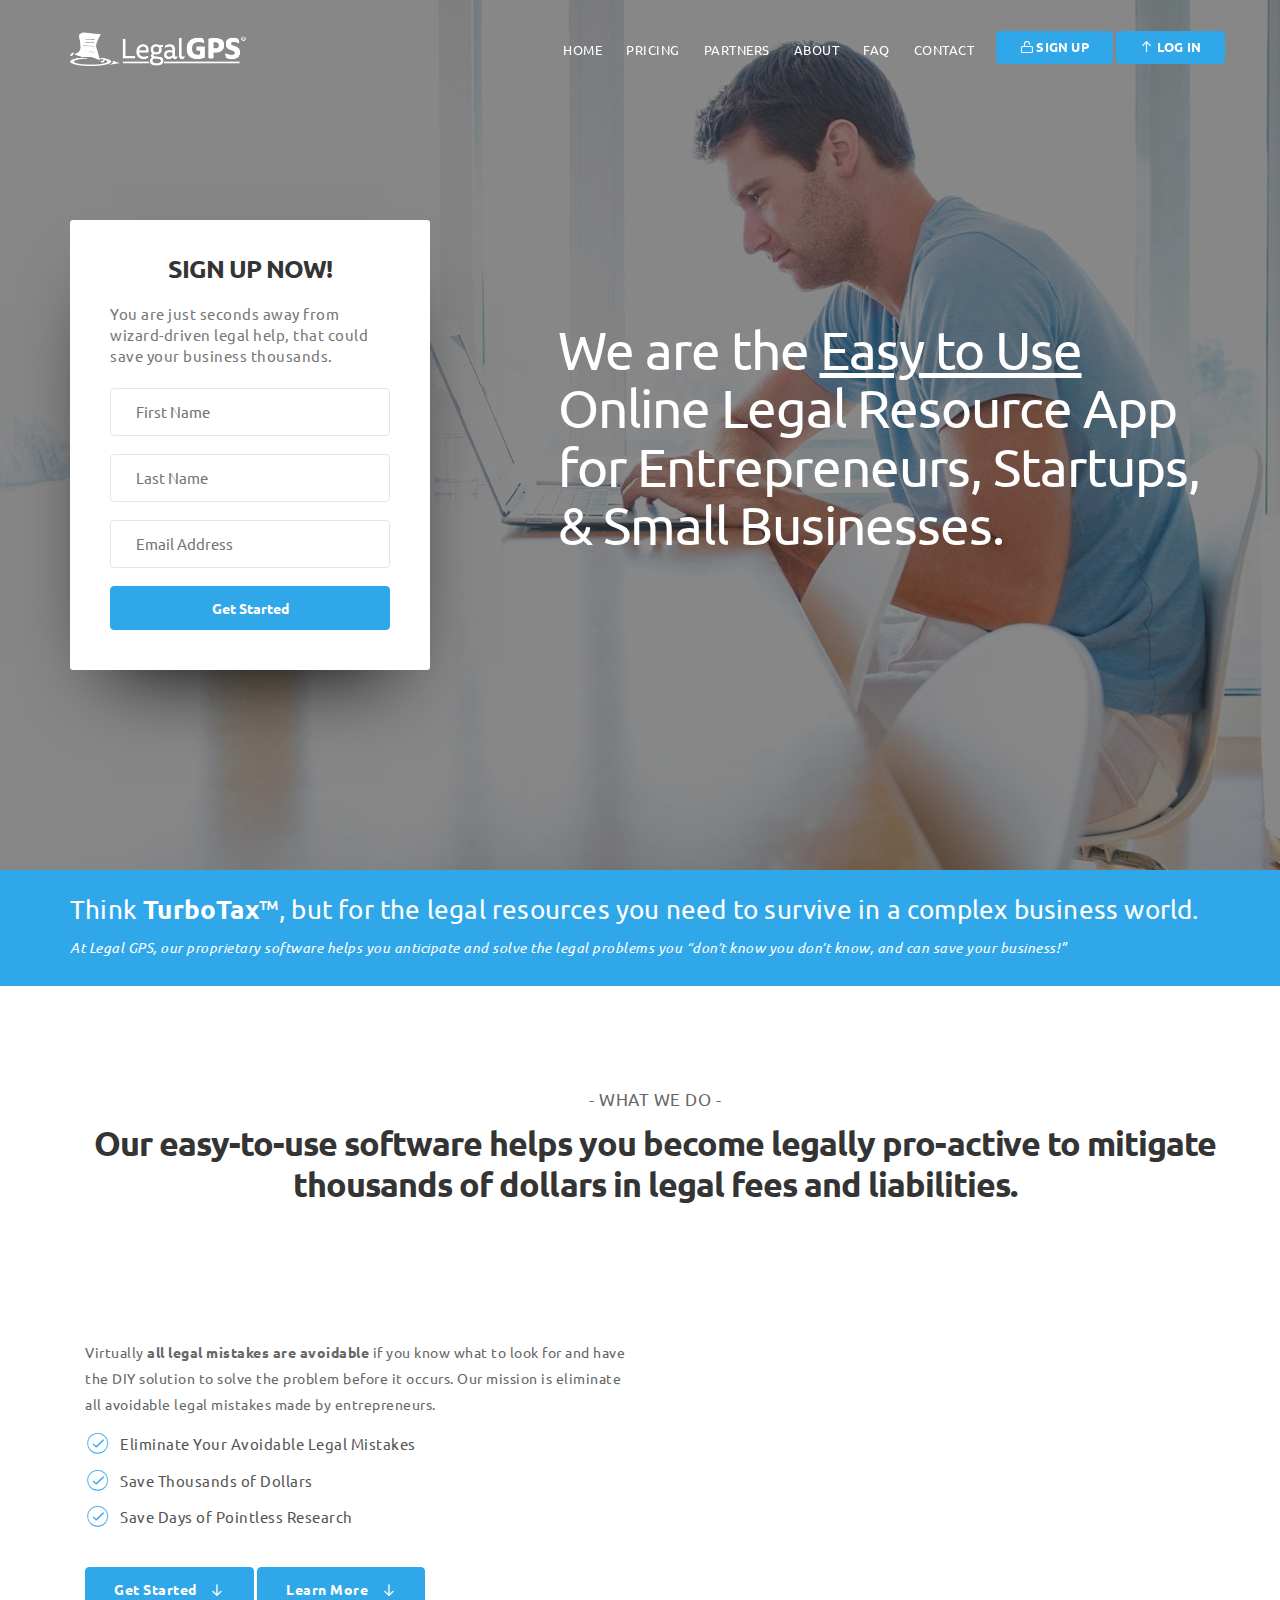
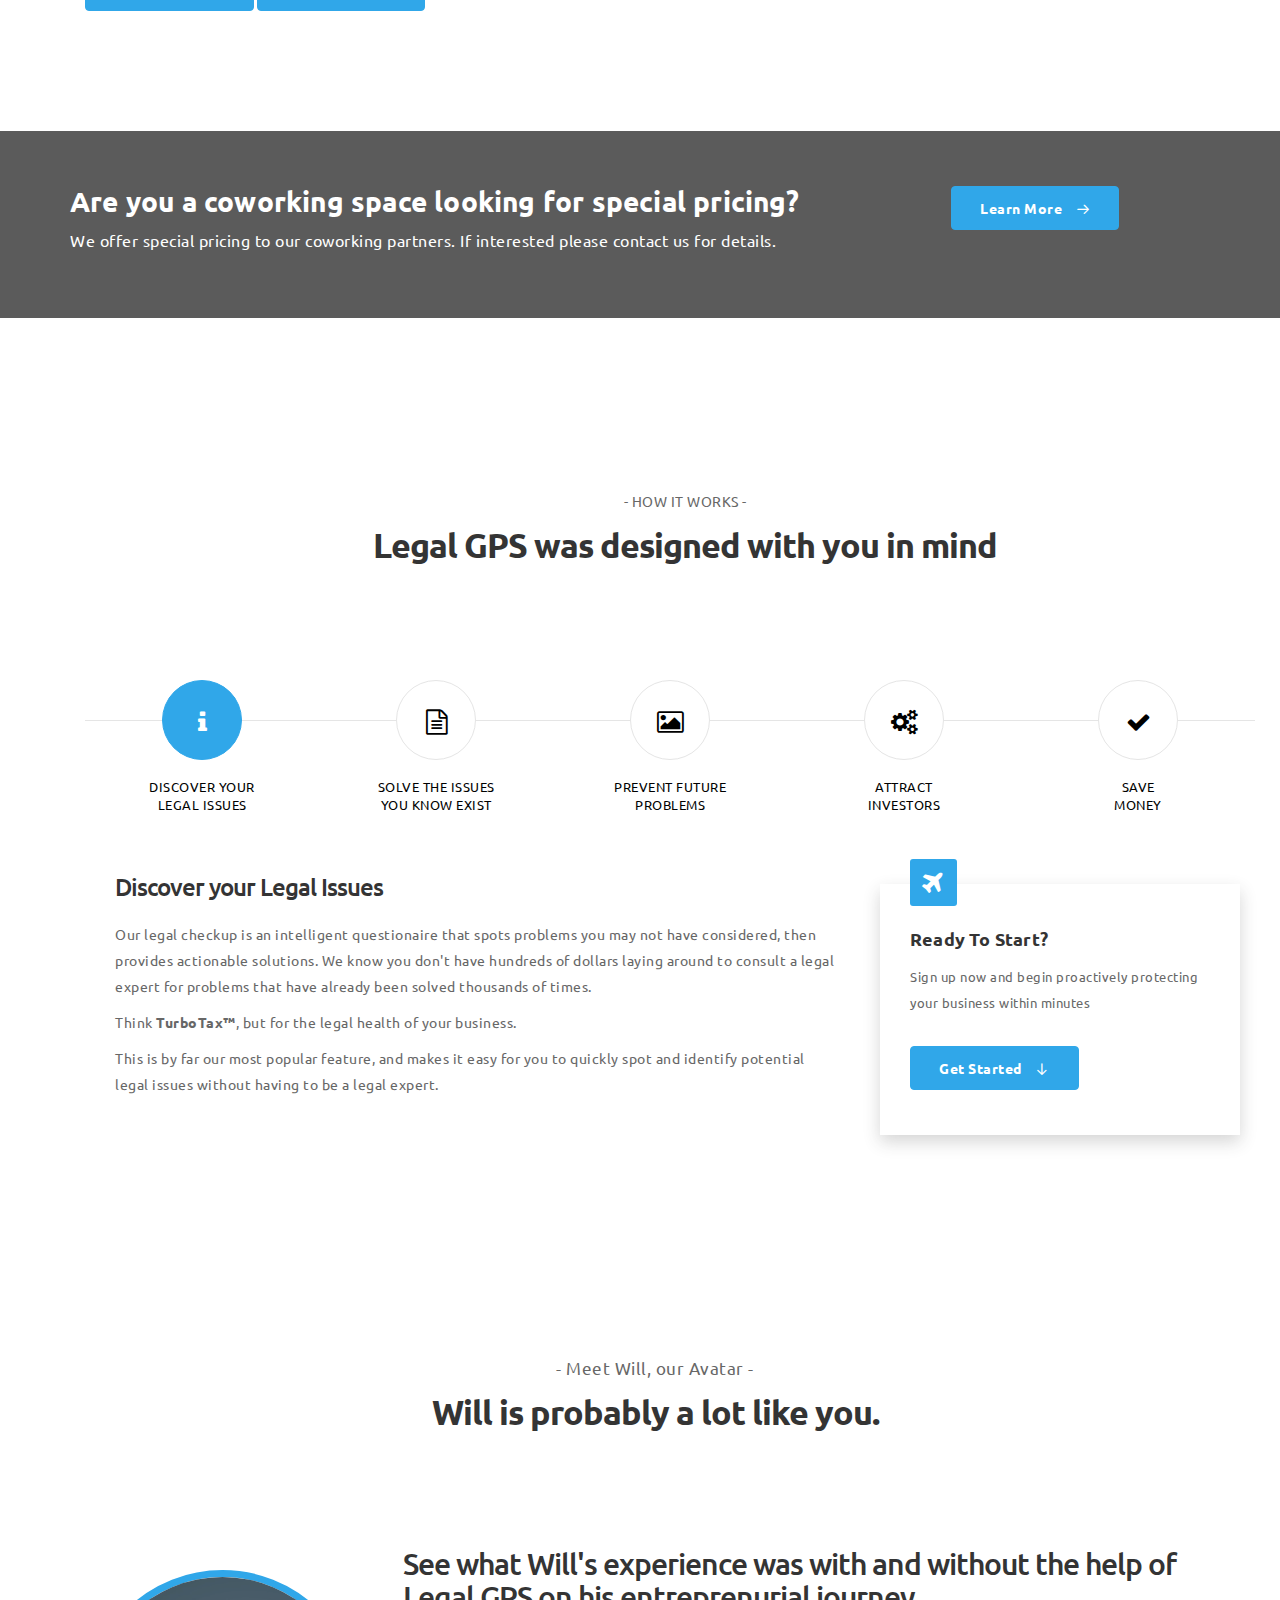
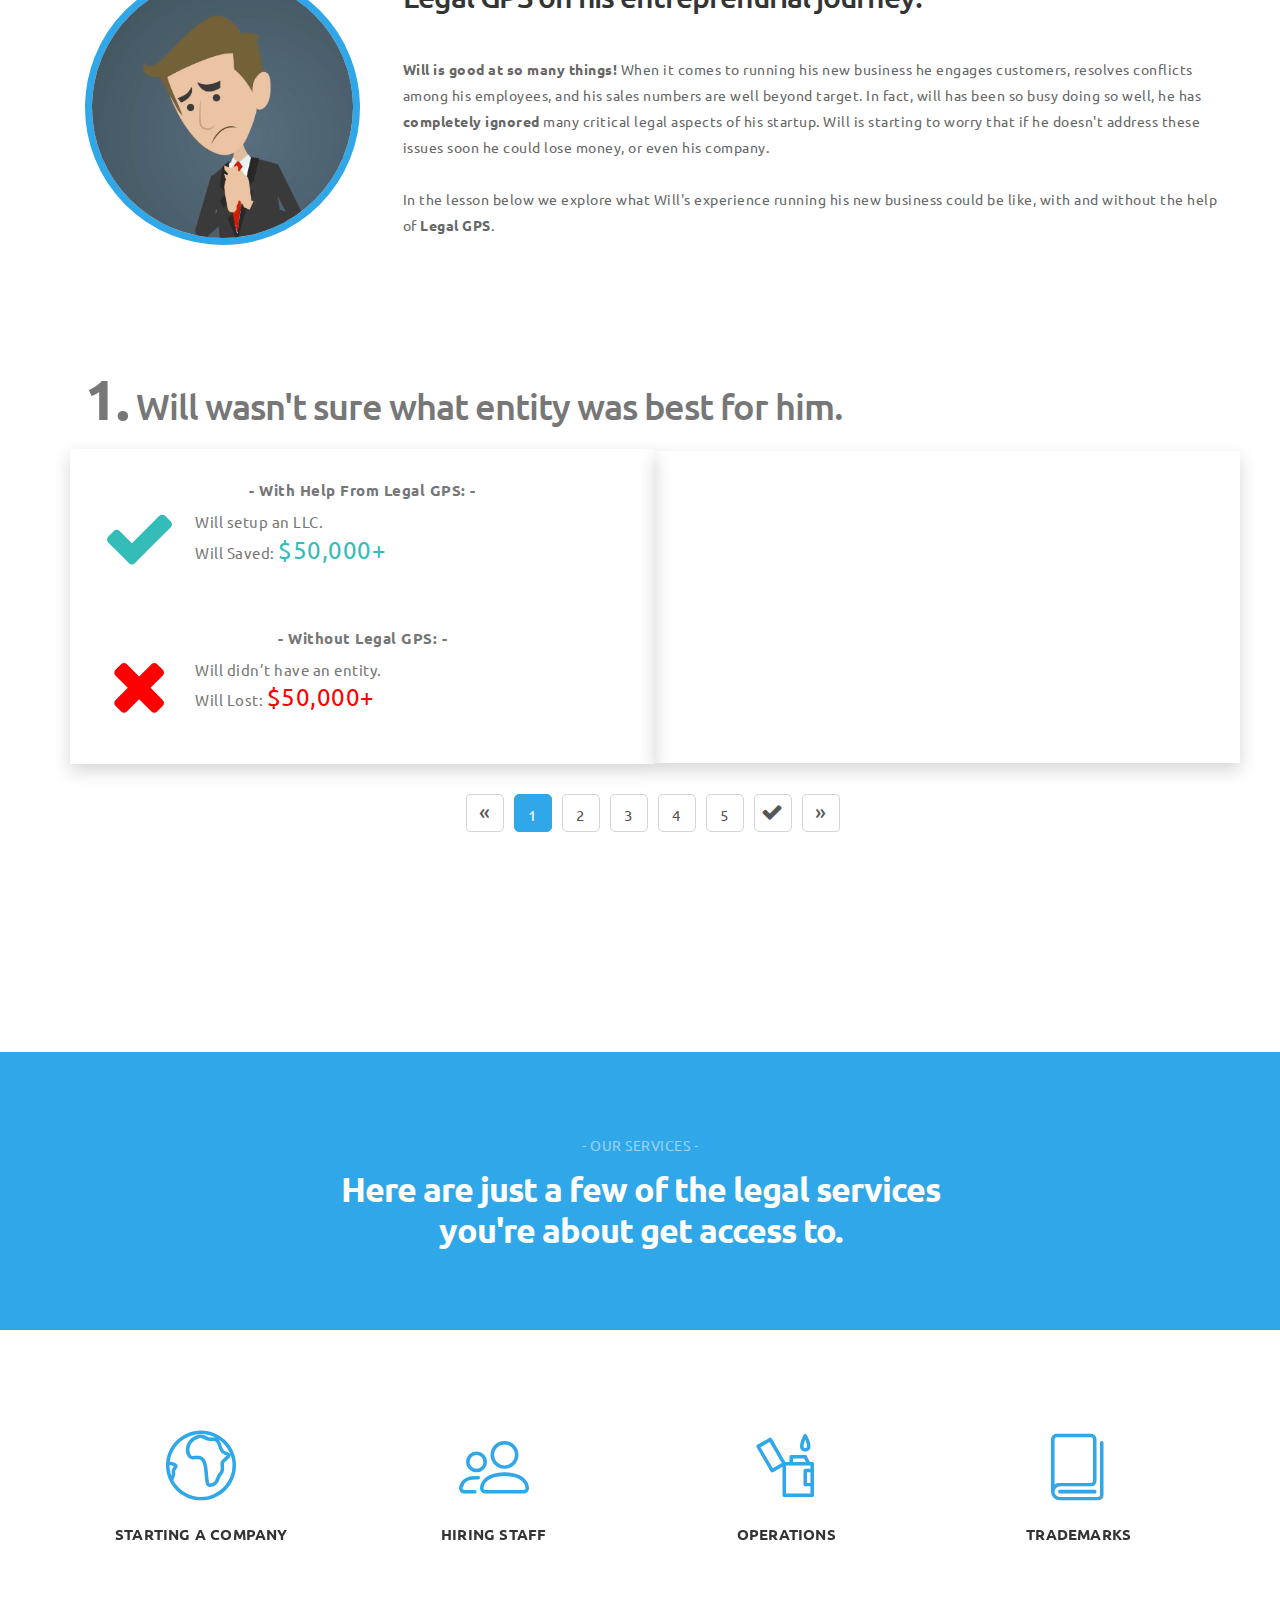
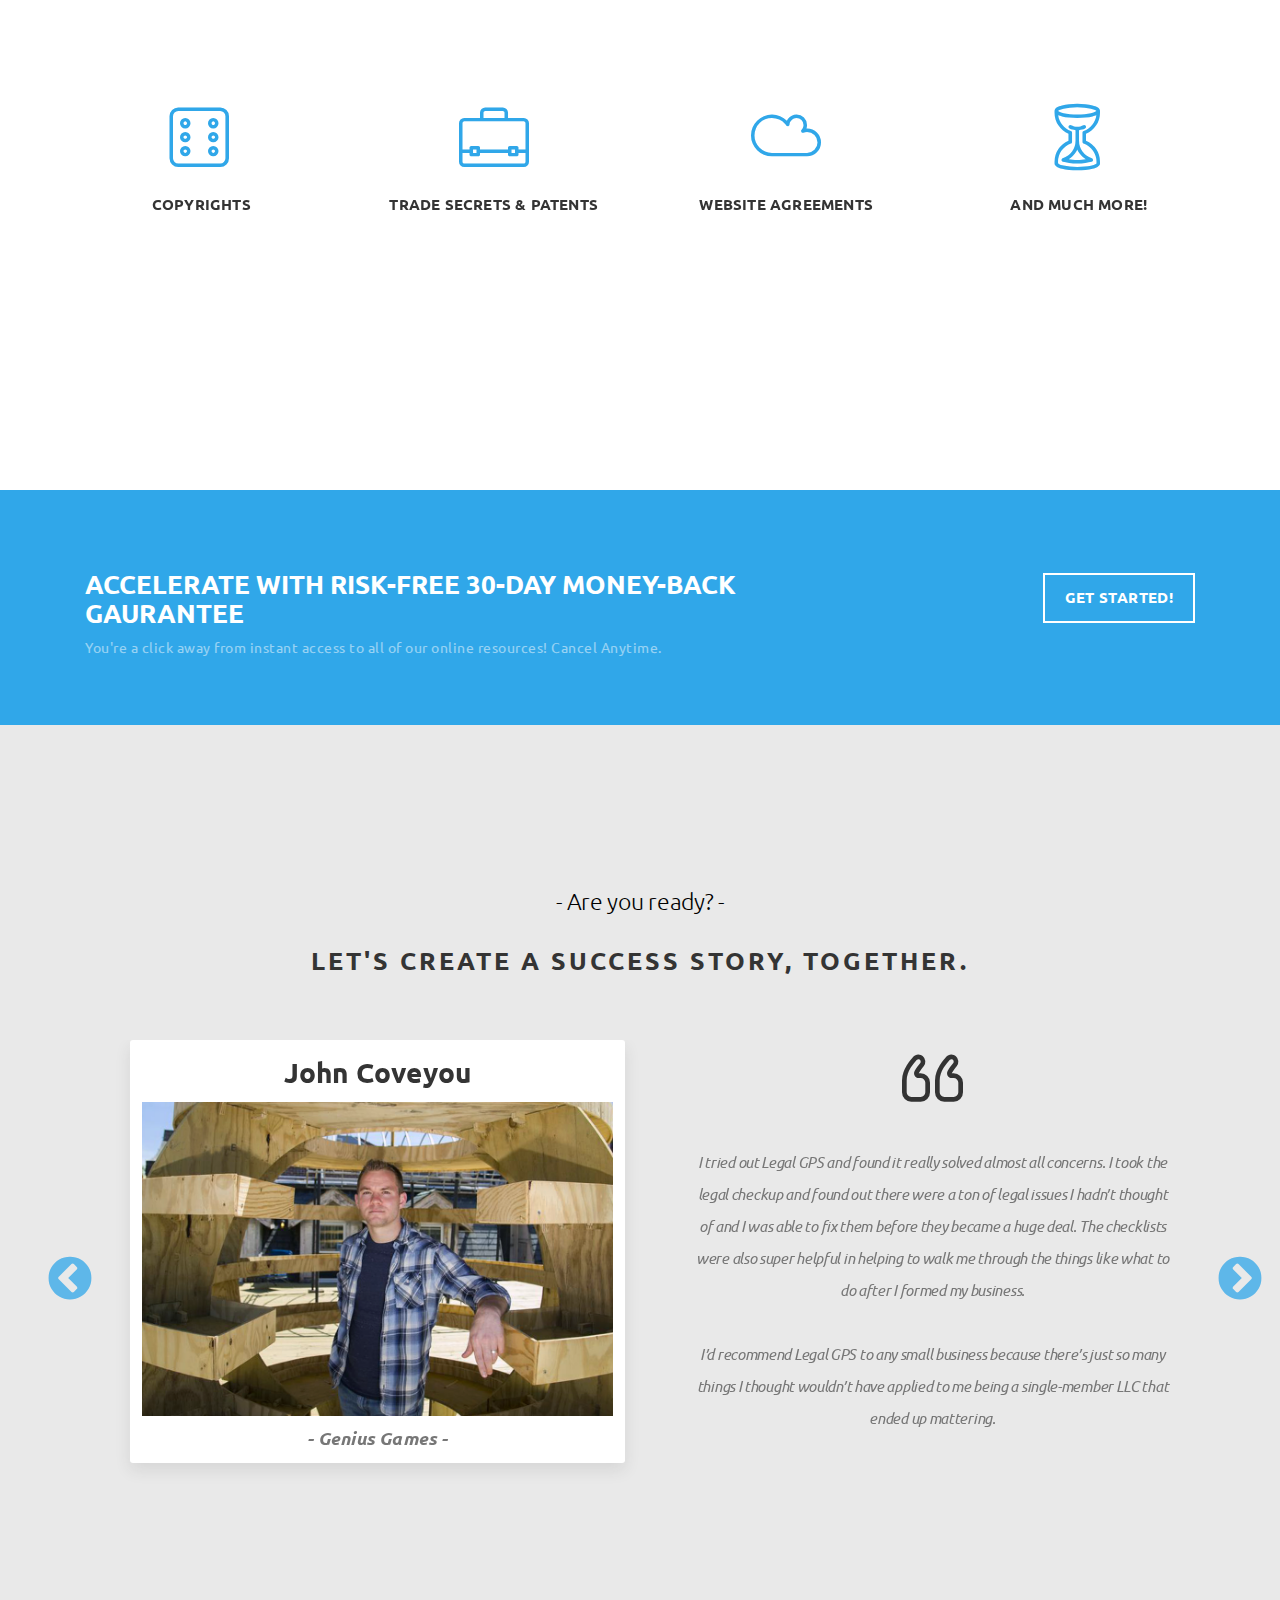
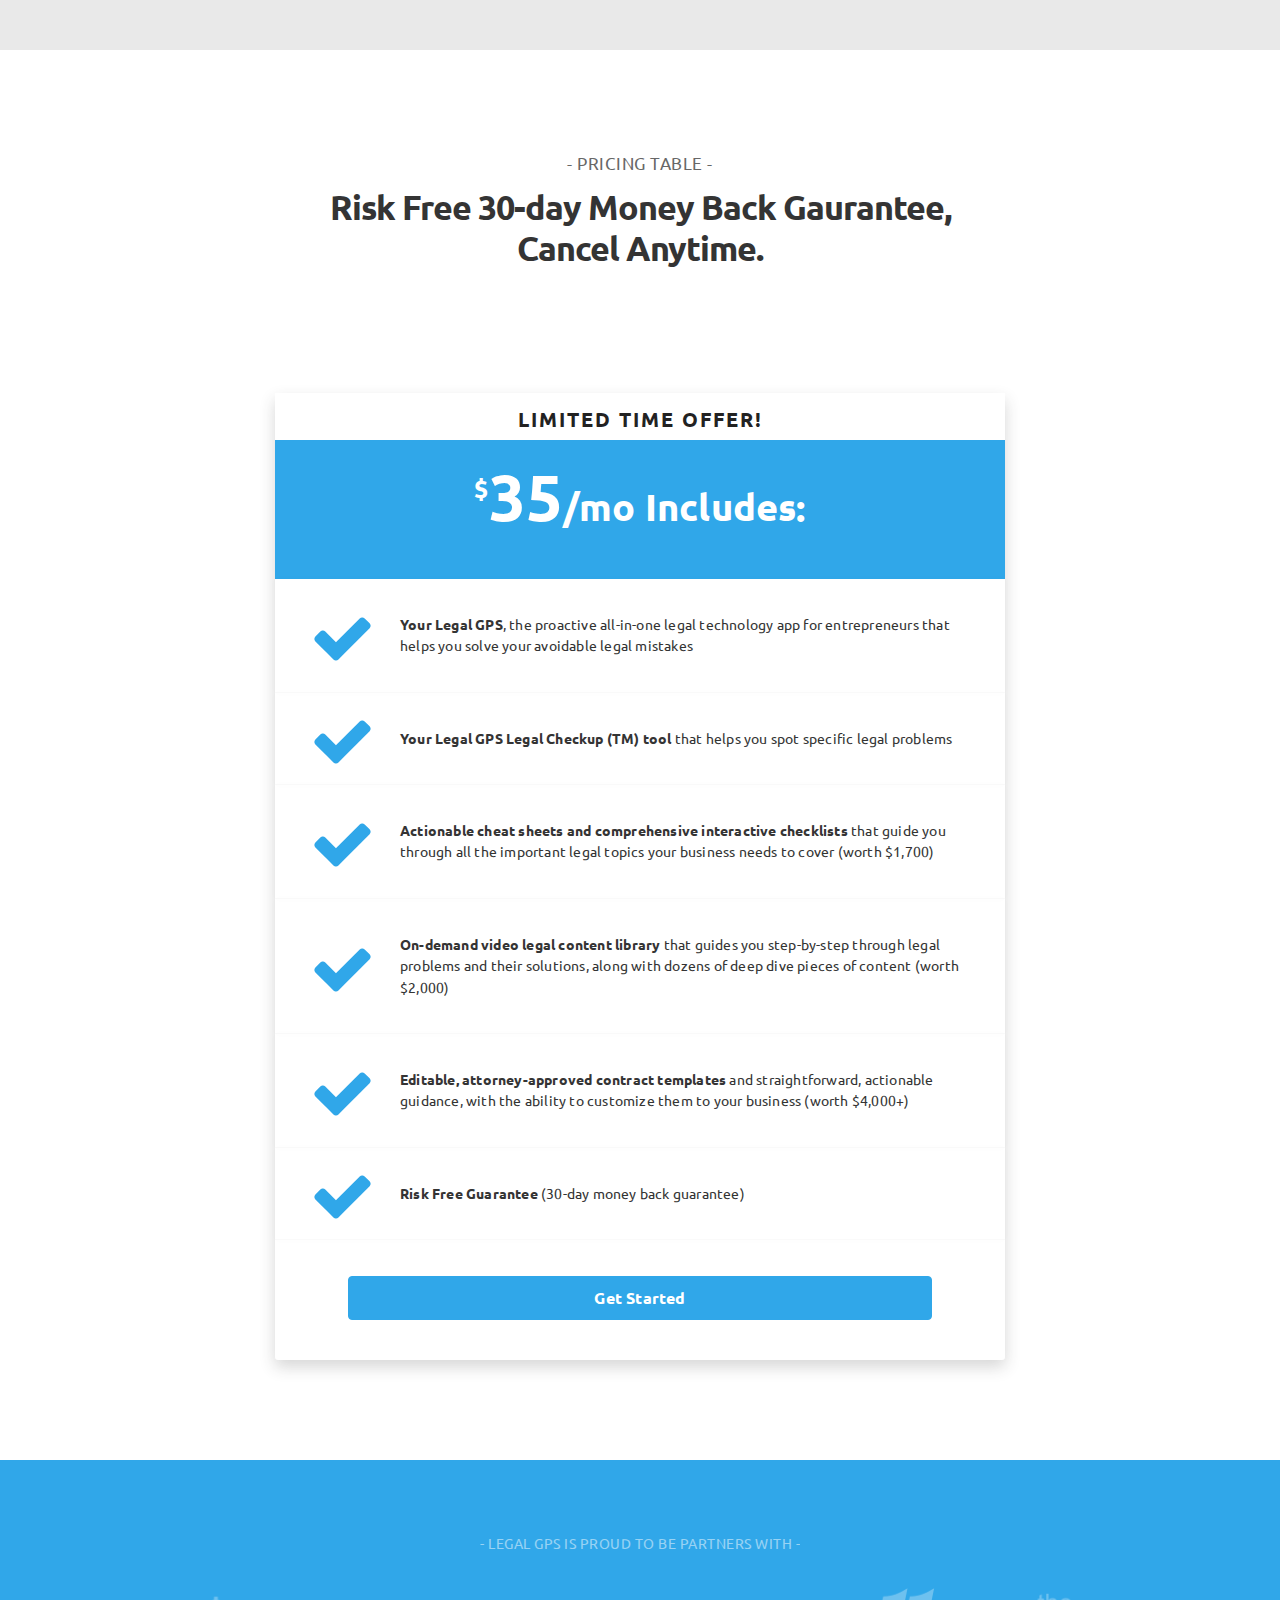
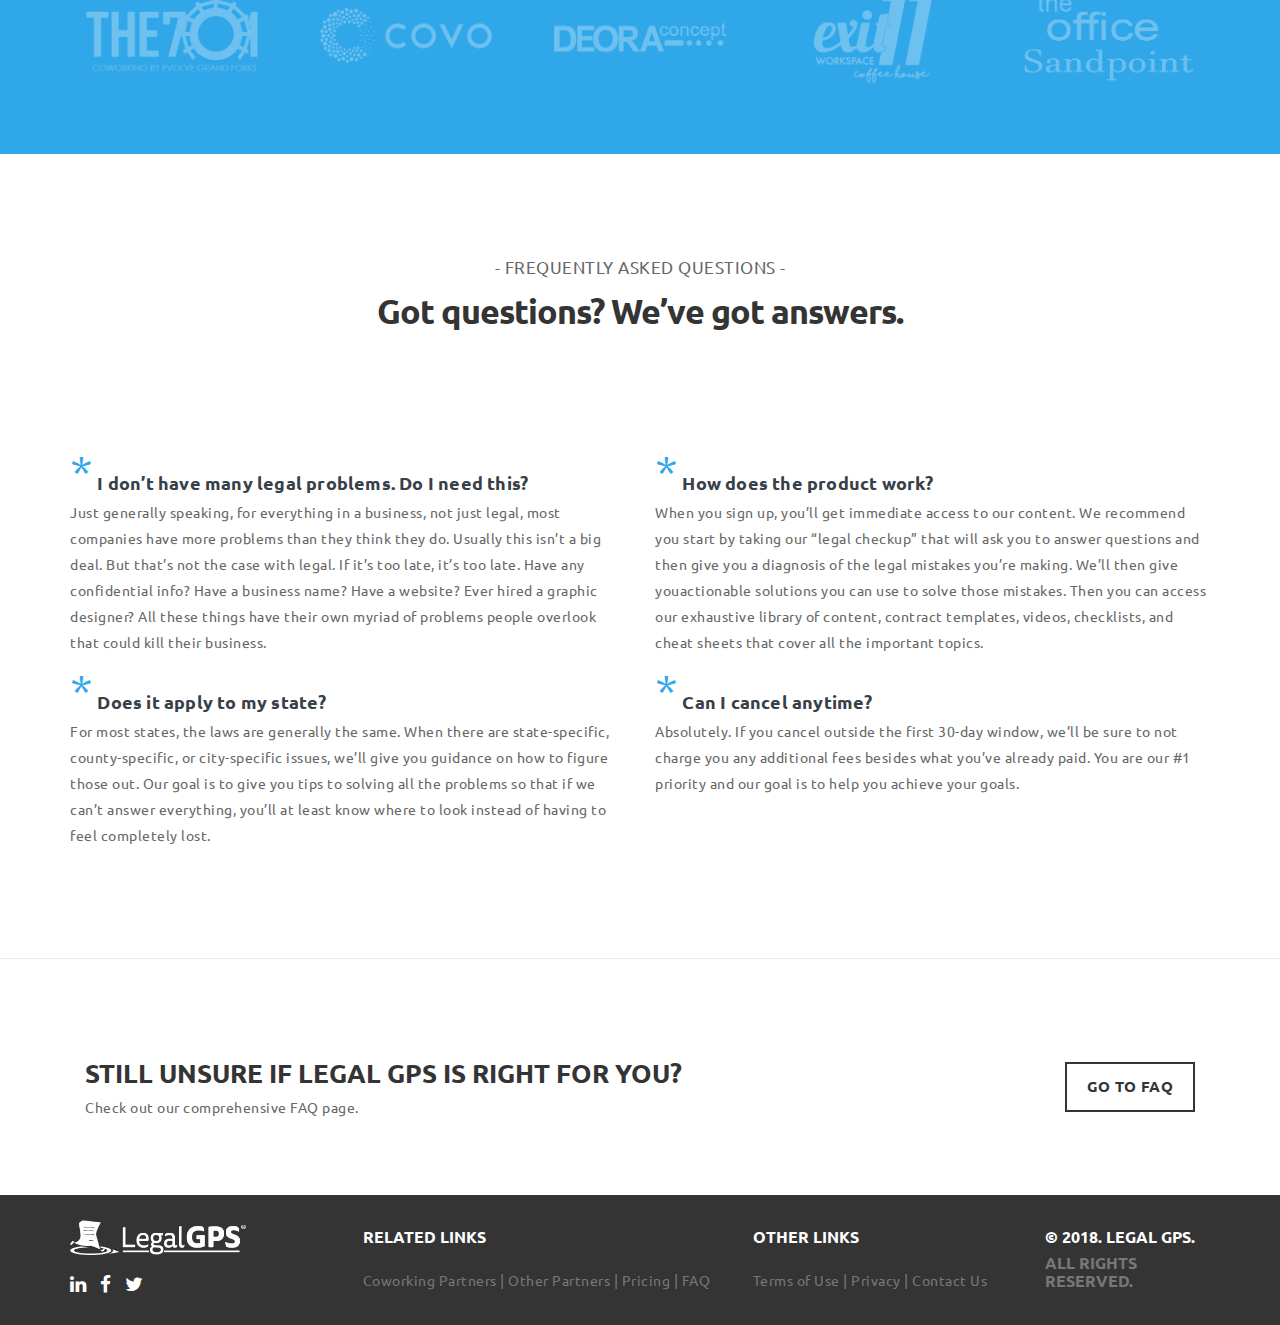
==== commit dd8fb9f7: "remove free resources link" ====
--- a/index.html
+++ b/index.html
@@ -78,13 +78,13 @@
 						<li class="dropdown">
 							<a href="coworking-partners.html">Partners</a>
 						</li>
-						<li class="dropdown">
+						<!--<li class="dropdown">
 							<a href="#">Free Resources</a>
 							<ul class="dropdown-menu" role="menu">
 								<li><a href="avoidable-mistakes.html">Avoidable Legal Mistakes</a></li>
 								<li><a href="#subscribe">Monthly Legal Tips</a></li>
 							</ul>
-						</li>
+						</li>-->
 						<li class="dropdown">
 							<a href="about.html">About</a>
 						</li>
